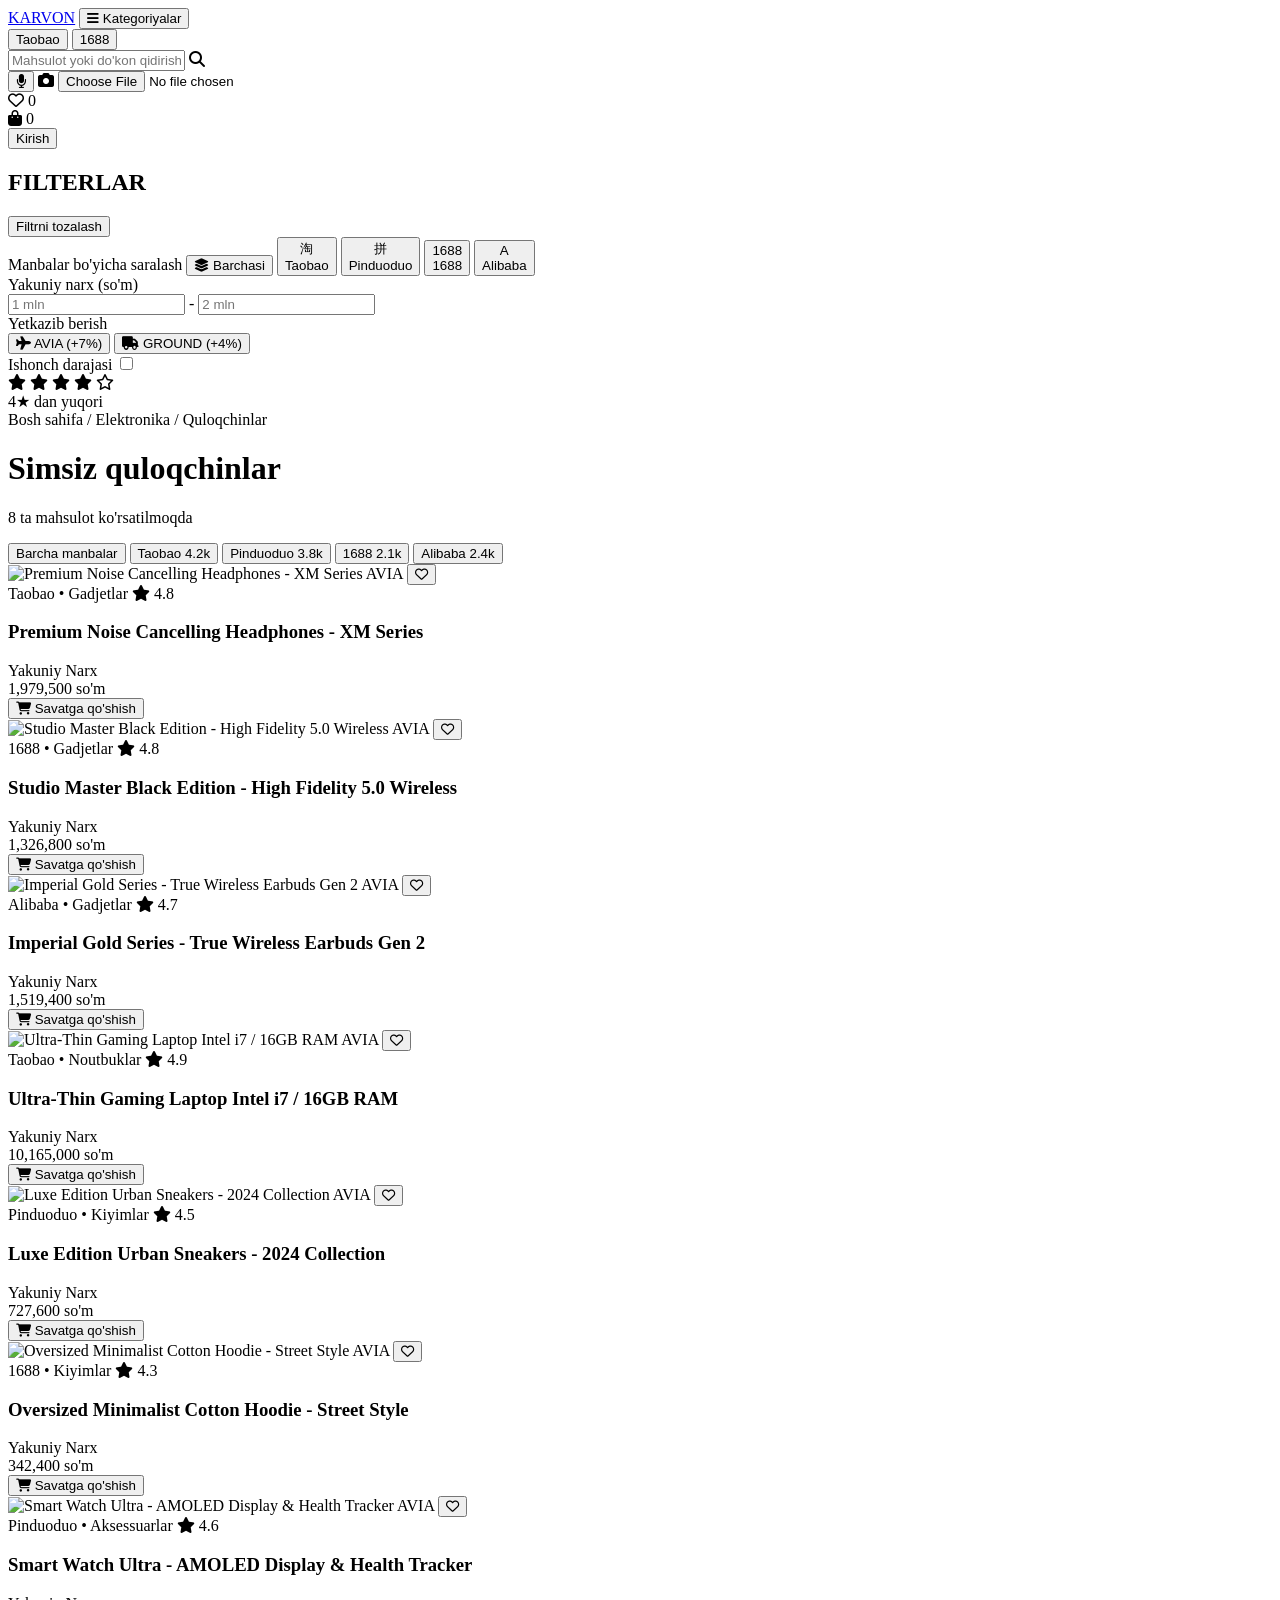
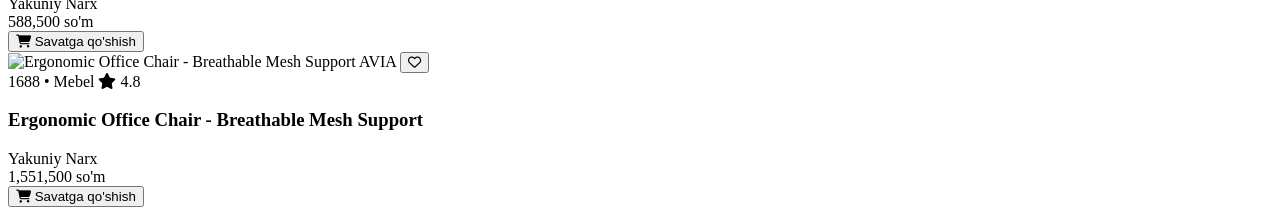
==== pages/market.html @ 65ea2dbe "loyha" ====
<!DOCTYPE html>
<html lang="uz">

<head>
    <meta charset="UTF-8">
    <meta name="viewport" content="width=device-width, initial-scale=1.0">
    <title>Katalog - Simsuz Quloqchinlar</title>
    <script src="https://cdn.tailwindcss.com"></script>
    <link rel="stylesheet" href="https://cdnjs.cloudflare.com/ajax/libs/font-awesome/6.4.0/css/all.min.css">
</head>

<body class="bg-[#0e0c0d] text-white font-sans antialiased min-h-screen">
    <header class="border-b border-zinc-800 bg-[#0e0c0d]/90 backdrop-blur sticky top-0 z-50">
        <div class="max-w-7xl mx-auto px-4 py-3 flex items-center justify-between gap-4">

            <!-- Logo -->
            <div class="flex items-center gap-6">
                <a href="/" class="text-xl font-extrabold tracking-wider text-white">KARVON</a>
                <button
                    class="hidden md:flex items-center gap-2 bg-zinc-900 border border-zinc-800 px-3 py-1.5 rounded-lg text-sm text-zinc-300 hover:text-white">
                    <i class="fa-solid fa-bars"></i> Kategoriyalar
                </button>
            </div>

            <!-- Taobao / 1688 Switcher + Search Bar -->
            <div class="flex-1 max-w-2xl flex items-center gap-2">

                <!-- Platform Switcher Buttons -->
                <div class="bg-zinc-900 p-1 rounded-xl border border-zinc-800 flex items-center">
                    <button id="btn-taobao"
                        class="px-3 py-1 text-xs font-semibold rounded-lg bg-red-600 text-white transition-all">
                        Taobao
                    </button>
                    <button id="btn-1688"
                        class="px-3 py-1 text-xs font-semibold rounded-lg text-zinc-400 hover:text-white transition-all">
                        1688
                    </button>
                </div>

                <!-- Search Input with Image & Voice Search -->
                <div class="relative flex-1">
                    <input type="text" id="search-input" placeholder="Mahsulot yoki do'kon qidirish..."
                        class="w-full bg-zinc-900 border border-zinc-800 rounded-xl py-2 pl-9 pr-20 text-sm text-white placeholder-zinc-500 focus:outline-none focus:border-red-600 transition">
                    <i
                        class="fa-solid fa-magnifying-glass absolute left-3 top-1/2 -translate-y-1/2 text-zinc-500 text-xs"></i>

                    <!-- Tools (Camera & Mic Icons) -->
                    <div class="absolute right-3 top-1/2 -translate-y-1/2 flex items-center gap-2 text-zinc-400">
                        <!-- Voice Search Button -->
                        <button id="voice-search-btn" title="Ovozli qidiruv" class="hover:text-red-500 transition">
                            <i class="fa-solid fa-microphone"></i>
                        </button>
                        <!-- Image Search Button -->
                        <label for="image-upload" title="Rasm bilan qidirish"
                            class="cursor-pointer hover:text-red-500 transition">
                            <i class="fa-solid fa-camera"></i>
                        </label>
                        <input type="file" id="image-upload" accept="image/*" class="hidden">
                    </div>
                </div>

            </div>

            <!-- Action Icons (Likes, Cart, Login) -->
            <!-- Action Icons (Likes, Cart, User Profile / Login) -->
            <div class="flex items-center gap-4">
                <!-- Like Badge Icon -->
                <div class="relative cursor-pointer hover:text-red-500 transition">
                    <i class="fa-regular fa-heart text-xl"></i>
                    <span id="like-count"
                        class="absolute -top-2 -right-2 bg-red-600 text-white text-[10px] font-bold w-4 h-4 rounded-full flex items-center justify-center">
                        0
                    </span>
                </div>

                <!-- Cart Icon -->
                <div class="relative cursor-pointer hover:text-red-500 transition">
                    <i class="fa-solid fa-bag-shopping text-xl"></i>
                    <span
                        class="absolute -top-2 -right-2 bg-yellow-500 text-black text-[10px] font-bold w-4 h-4 rounded-full flex items-center justify-center">
                        0
                    </span>
                </div>

                <!-- DYNAMIC USER PROFILE / LOGIN CONTAINER -->
                <div id="header-user-container">
                    <!-- JS avtorizatsiyaga qarab ushbu joyga rasm va ismni yoki Kirish tugmasini qo'yadi -->
                </div>
            </div>

        </div>
    </header>
    <div class="max-w-7xl mx-auto px-4 py-8">
        <div class="grid grid-cols-1 lg:grid-cols-4 gap-8">

            <!-- ================= SIDEBAR FILTERLAR ================= -->
            <aside class="space-y-8 bg-zinc-950/40 p-5 rounded-2xl border border-zinc-900 h-fit">

                <div class="flex justify-between items-center">
                    <h2 class="text-sm font-bold tracking-wider uppercase text-amber-500">FILTERLAR</h2>
                    <button id="reset-filters" class="text-[11px] text-zinc-500 hover:text-white underline transition">
                        Filtrni tozalash
                    </button>
                </div>

                <!-- 1. MANBALAR BO'YICHA SARALASH -->
                <div class="space-y-2">
                    <span class="text-xs text-zinc-500 font-medium block mb-2">Manbalar bo'yicha saralash</span>

                    <button onclick="filterByPlatform('all')"
                        class="platform-btn w-full flex items-center gap-3 px-4 py-2.5 rounded-xl text-xs font-semibold bg-amber-500 text-black transition">
                        <i class="fa-solid fa-layer-group"></i> Barchasi
                    </button>

                    <button onclick="filterByPlatform('Taobao')"
                        class="platform-btn w-full flex items-center gap-3 px-4 py-2.5 rounded-xl text-xs font-semibold text-zinc-400 hover:bg-zinc-900 transition">
                        <div
                            class="w-5 h-5 rounded bg-orange-600 text-white text-[10px] flex items-center justify-center font-bold">
                            淘</div>
                        Taobao
                    </button>

                    <button onclick="filterByPlatform('Pinduoduo')"
                        class="platform-btn w-full flex items-center gap-3 px-4 py-2.5 rounded-xl text-xs font-semibold text-zinc-400 hover:bg-zinc-900 transition">
                        <div
                            class="w-5 h-5 rounded bg-red-600 text-white text-[10px] flex items-center justify-center font-bold">
                            拼</div>
                        Pinduoduo
                    </button>

                    <button onclick="filterByPlatform('1688')"
                        class="platform-btn w-full flex items-center gap-3 px-4 py-2.5 rounded-xl text-xs font-semibold text-zinc-400 hover:bg-zinc-900 transition">
                        <div
                            class="w-5 h-5 rounded bg-amber-600 text-white text-[9px] flex items-center justify-center font-bold">
                            1688</div>
                        1688
                    </button>

                    <button onclick="filterByPlatform('Alibaba')"
                        class="platform-btn w-full flex items-center gap-3 px-4 py-2.5 rounded-xl text-xs font-semibold text-zinc-400 hover:bg-zinc-900 transition">
                        <div
                            class="w-5 h-5 rounded bg-blue-600 text-white text-[10px] flex items-center justify-center font-bold">
                            A</div>
                        Alibaba
                    </button>
                </div>

                <div class="border-t border-zinc-900 pt-6"></div>

                <!-- 2. YAKUNIY NARX FILTERI -->
                <div class="space-y-3">
                    <span class="text-xs text-zinc-500 font-medium block">Yakuniy narx (so'm)</span>
                    <div class="flex items-center gap-2">
                        <input type="number" id="min-price" placeholder="1 mln"
                            class="w-1/2 bg-zinc-900 border border-zinc-800 rounded-xl px-3 py-2 text-xs text-white focus:outline-none focus:border-amber-500">
                        <span class="text-zinc-600">-</span>
                        <input type="number" id="max-price" placeholder="2 mln"
                            class="w-1/2 bg-zinc-900 border border-zinc-800 rounded-xl px-3 py-2 text-xs text-white focus:outline-none focus:border-amber-500">
                    </div>
                </div>

                <div class="border-t border-zinc-900 pt-6"></div>

                <!-- 3. YETKAZIB BERISH (AVIA / GROUND) -->
                <div class="space-y-3">
                    <span class="text-xs text-zinc-500 font-medium block">Yetkazib berish</span>
                    <div class="grid grid-cols-2 gap-2">
                        <button id="btn-avia" onclick="setShipping('AVIA')"
                            class="py-2.5 rounded-xl text-xs font-bold border border-amber-500 bg-amber-500/10 text-amber-400 flex items-center justify-center gap-1.5 transition">
                            <i class="fa-solid fa-plane"></i> AVIA (+7%)
                        </button>
                        <button id="btn-ground" onclick="setShipping('GROUND')"
                            class="py-2.5 rounded-xl text-xs font-bold border border-zinc-800 bg-zinc-900 text-zinc-400 hover:text-white flex items-center justify-center gap-1.5 transition">
                            <i class="fa-solid fa-truck"></i> GROUND (+4%)
                        </button>
                    </div>
                </div>

                <div class="border-t border-zinc-900 pt-6"></div>

                <!-- 4. ISHONCH DARAJASI (RATING YULDUZCHA) -->
                <div class="space-y-3">
                    <span class="text-xs text-zinc-500 font-medium block">Ishonch darajasi</span>
                    <label class="flex items-center gap-2 cursor-pointer group">
                        <input type="checkbox" id="rating-4plus" onchange="applyFilters()"
                            class="w-4 h-4 accent-amber-500 rounded bg-zinc-900 border-zinc-800">
                        <div class="flex items-center gap-1 text-amber-500 text-xs">
                            <i class="fa-solid fa-star"></i>
                            <i class="fa-solid fa-star"></i>
                            <i class="fa-solid fa-star"></i>
                            <i class="fa-solid fa-star"></i>
                            <i class="fa-regular fa-star"></i>
                        </div>
                        <span class="text-xs text-zinc-300 group-hover:text-white">4★ dan yuqori</span>
                    </label>
                </div>

            </aside>

            <!-- ================= MAHSULOTLAR TARAFI ================= -->
            <main class="lg:col-span-3 space-y-6">

                <!-- Sarlavha va Breadcrumb -->
                <div>
                    <div class="text-[11px] text-zinc-500 space-x-1 mb-2">
                        <span>Bosh sahifa</span> <span>/</span> <span>Elektronika</span> <span>/</span> <span
                            class="text-zinc-300">Quloqchinlar</span>
                    </div>
                    <h1 class="text-3xl font-extrabold tracking-tight">Simsiz quloqchinlar</h1>
                    <p id="product-count-text" class="text-xs text-zinc-500 mt-1">12 480 ta mahsulot · 4 ta manbadan</p>
                </div>

                <!-- Tepadagi Tezkor Filter Pill'lar -->
                <div class="flex flex-wrap items-center gap-2">
                    <button onclick="filterByPlatform('all')"
                        class="top-pill px-3 py-1.5 rounded-full text-xs font-semibold bg-red-600 text-white">Barcha
                        manbalar</button>
                    <button onclick="filterByPlatform('Taobao')"
                        class="top-pill px-3 py-1.5 rounded-full text-xs font-semibold bg-zinc-900 text-zinc-400 border border-zinc-800 hover:text-white">Taobao
                        4.2k</button>
                    <button onclick="filterByPlatform('Pinduoduo')"
                        class="top-pill px-3 py-1.5 rounded-full text-xs font-semibold bg-zinc-900 text-zinc-400 border border-zinc-800 hover:text-white">Pinduoduo
                        3.8k</button>
                    <button onclick="filterByPlatform('1688')"
                        class="top-pill px-3 py-1.5 rounded-full text-xs font-semibold bg-zinc-900 text-zinc-400 border border-zinc-800 hover:text-white">1688
                        2.1k</button>
                    <button onclick="filterByPlatform('Alibaba')"
                        class="top-pill px-3 py-1.5 rounded-full text-xs font-semibold bg-zinc-900 text-zinc-400 border border-zinc-800 hover:text-white">Alibaba
                        2.4k</button>
                </div>

                <!-- Mahsulotlar Gridi -->
                <div id="catalog-grid" class="grid grid-cols-1 sm:grid-cols-2 md:grid-cols-3 gap-5">
                    <!-- JS dynamic render bo'ladi -->
                </div>

            </main>

        </div>
    </div>

    <script src="../js/market.js"></script>
    <script src="../js/mian.js"></script>
</body>

</html>
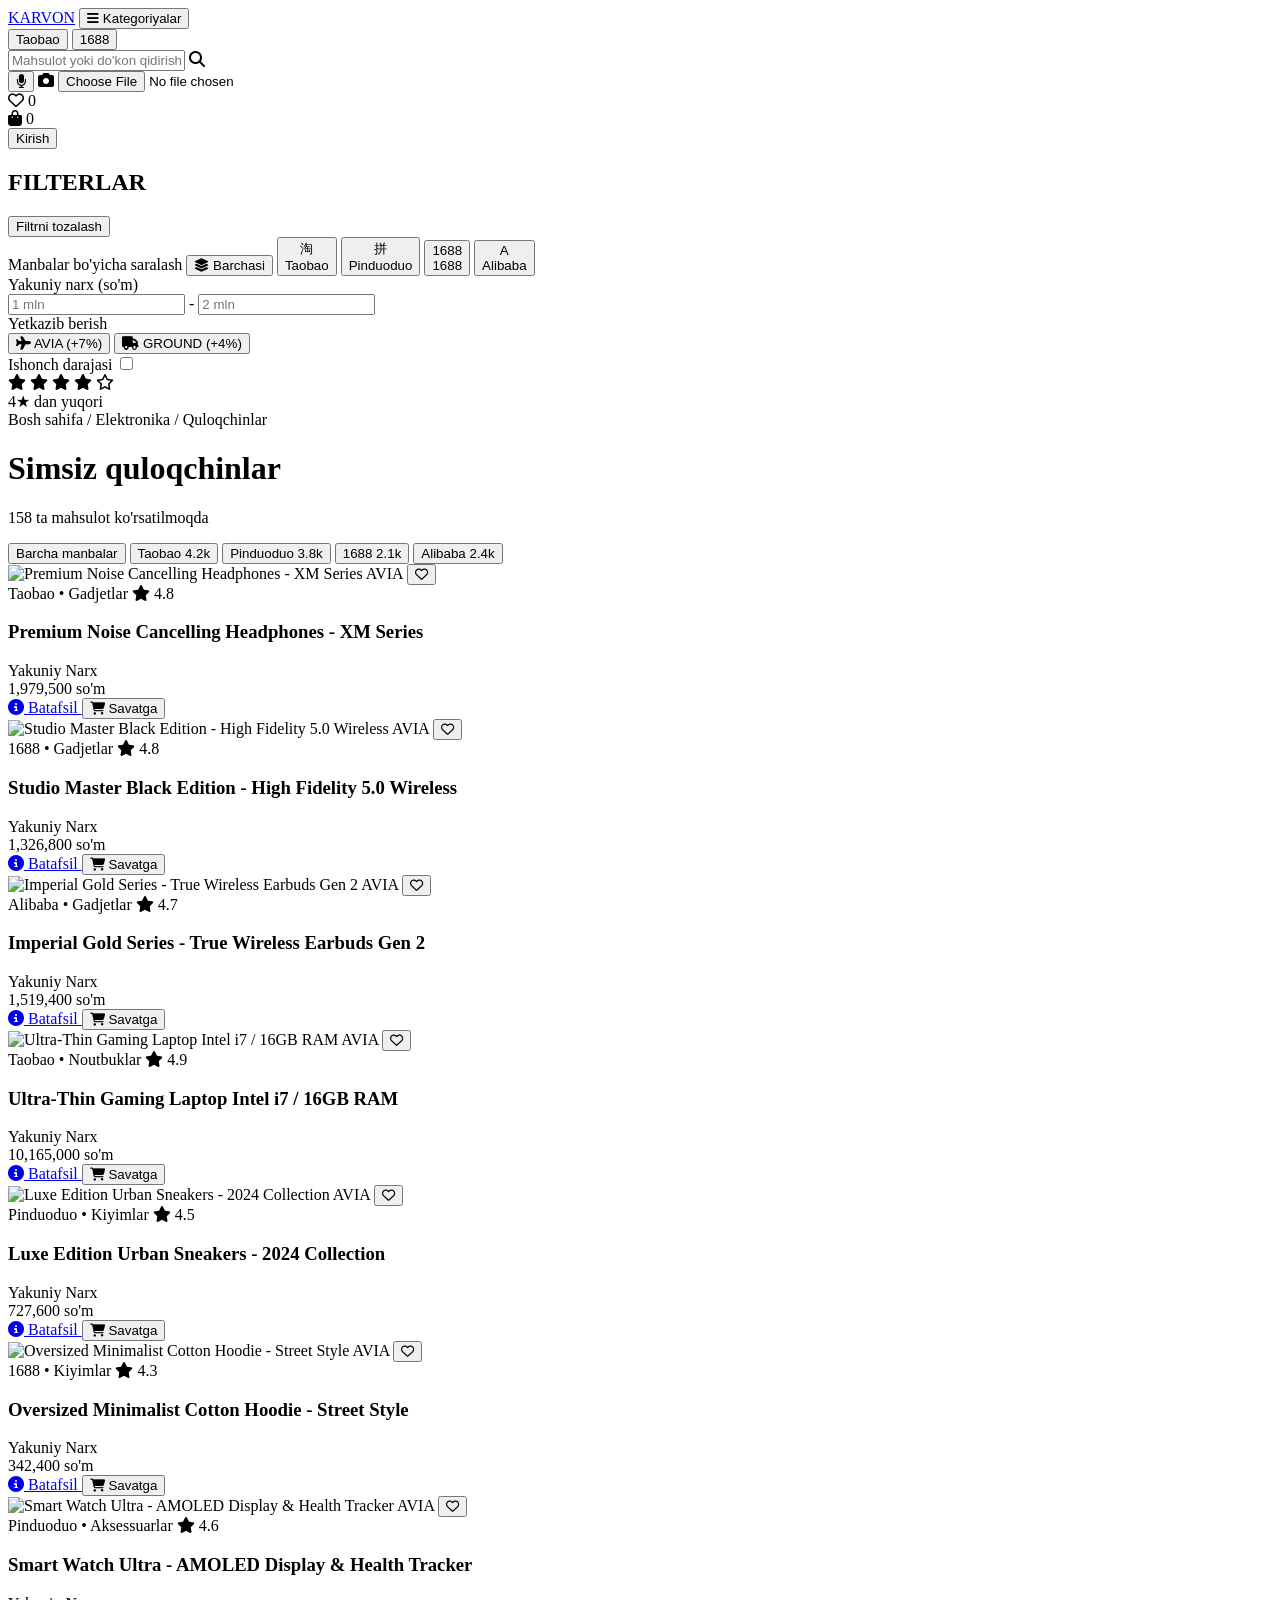
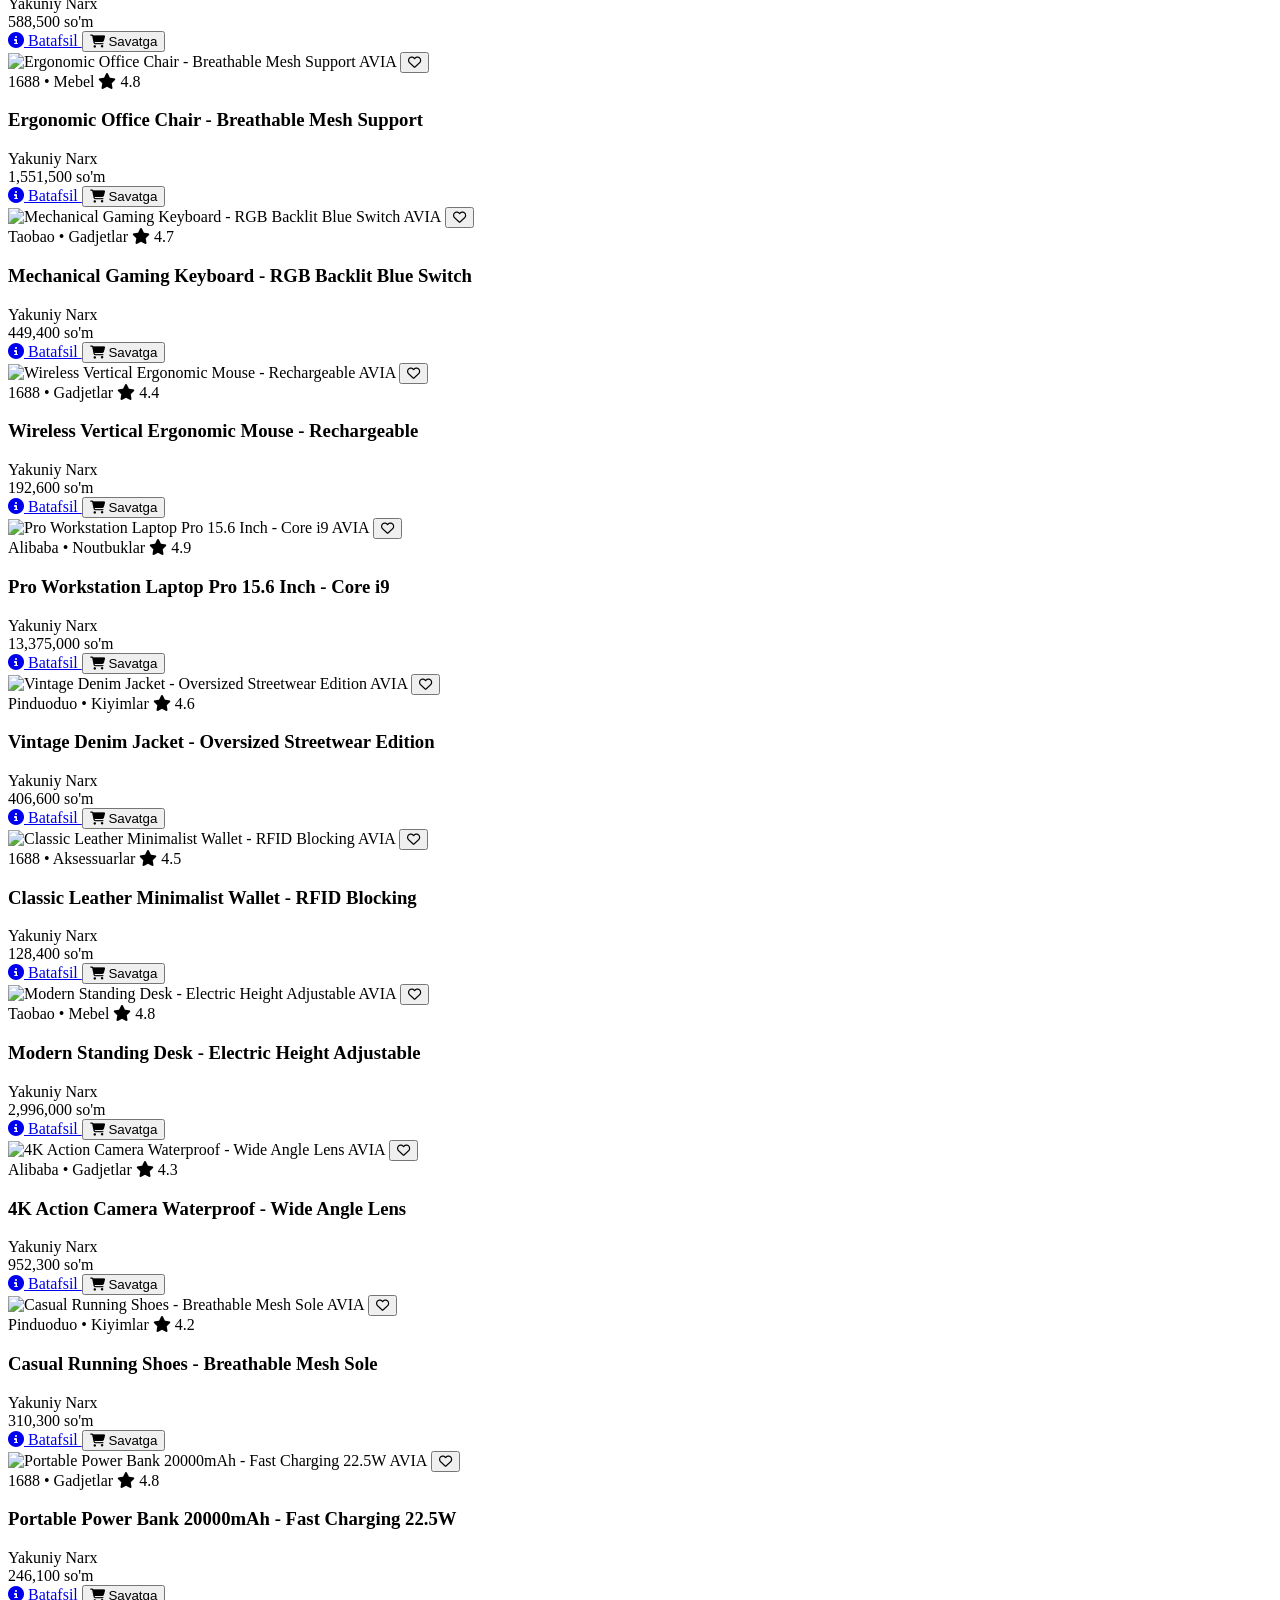
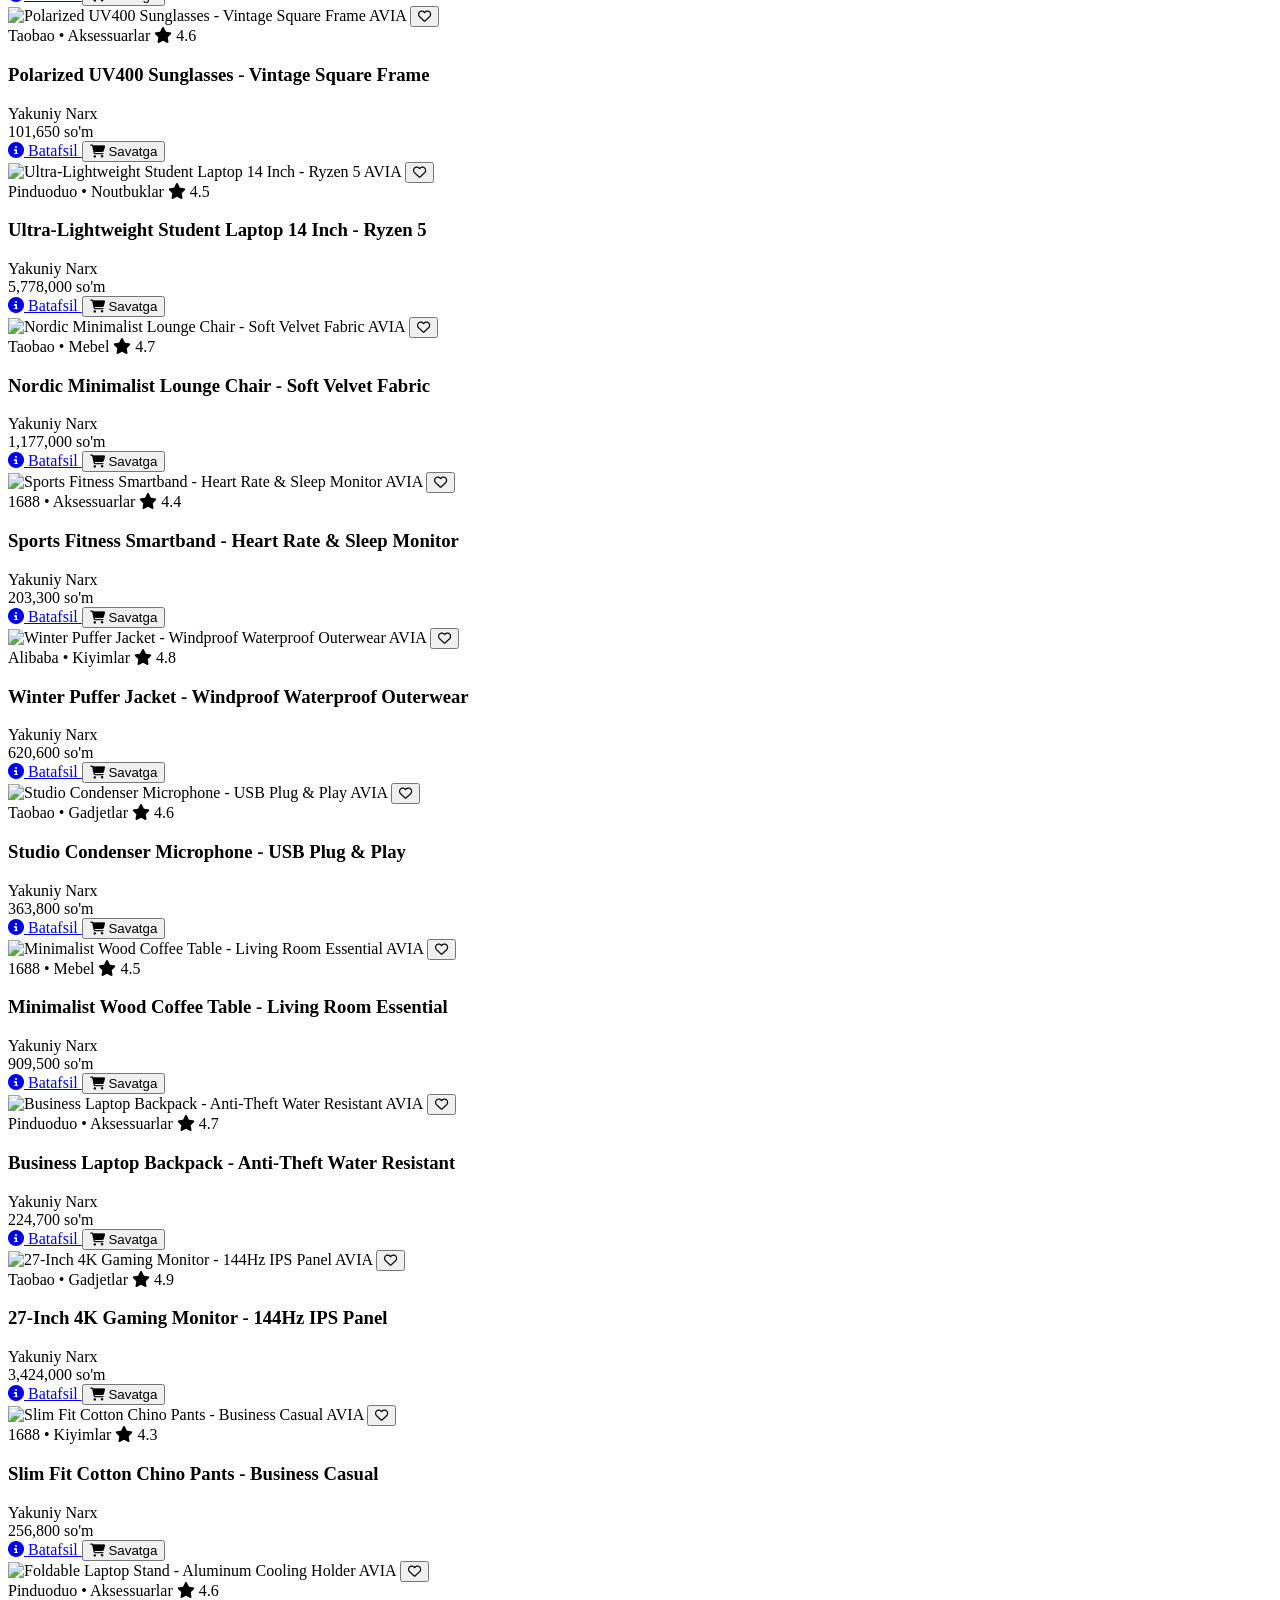
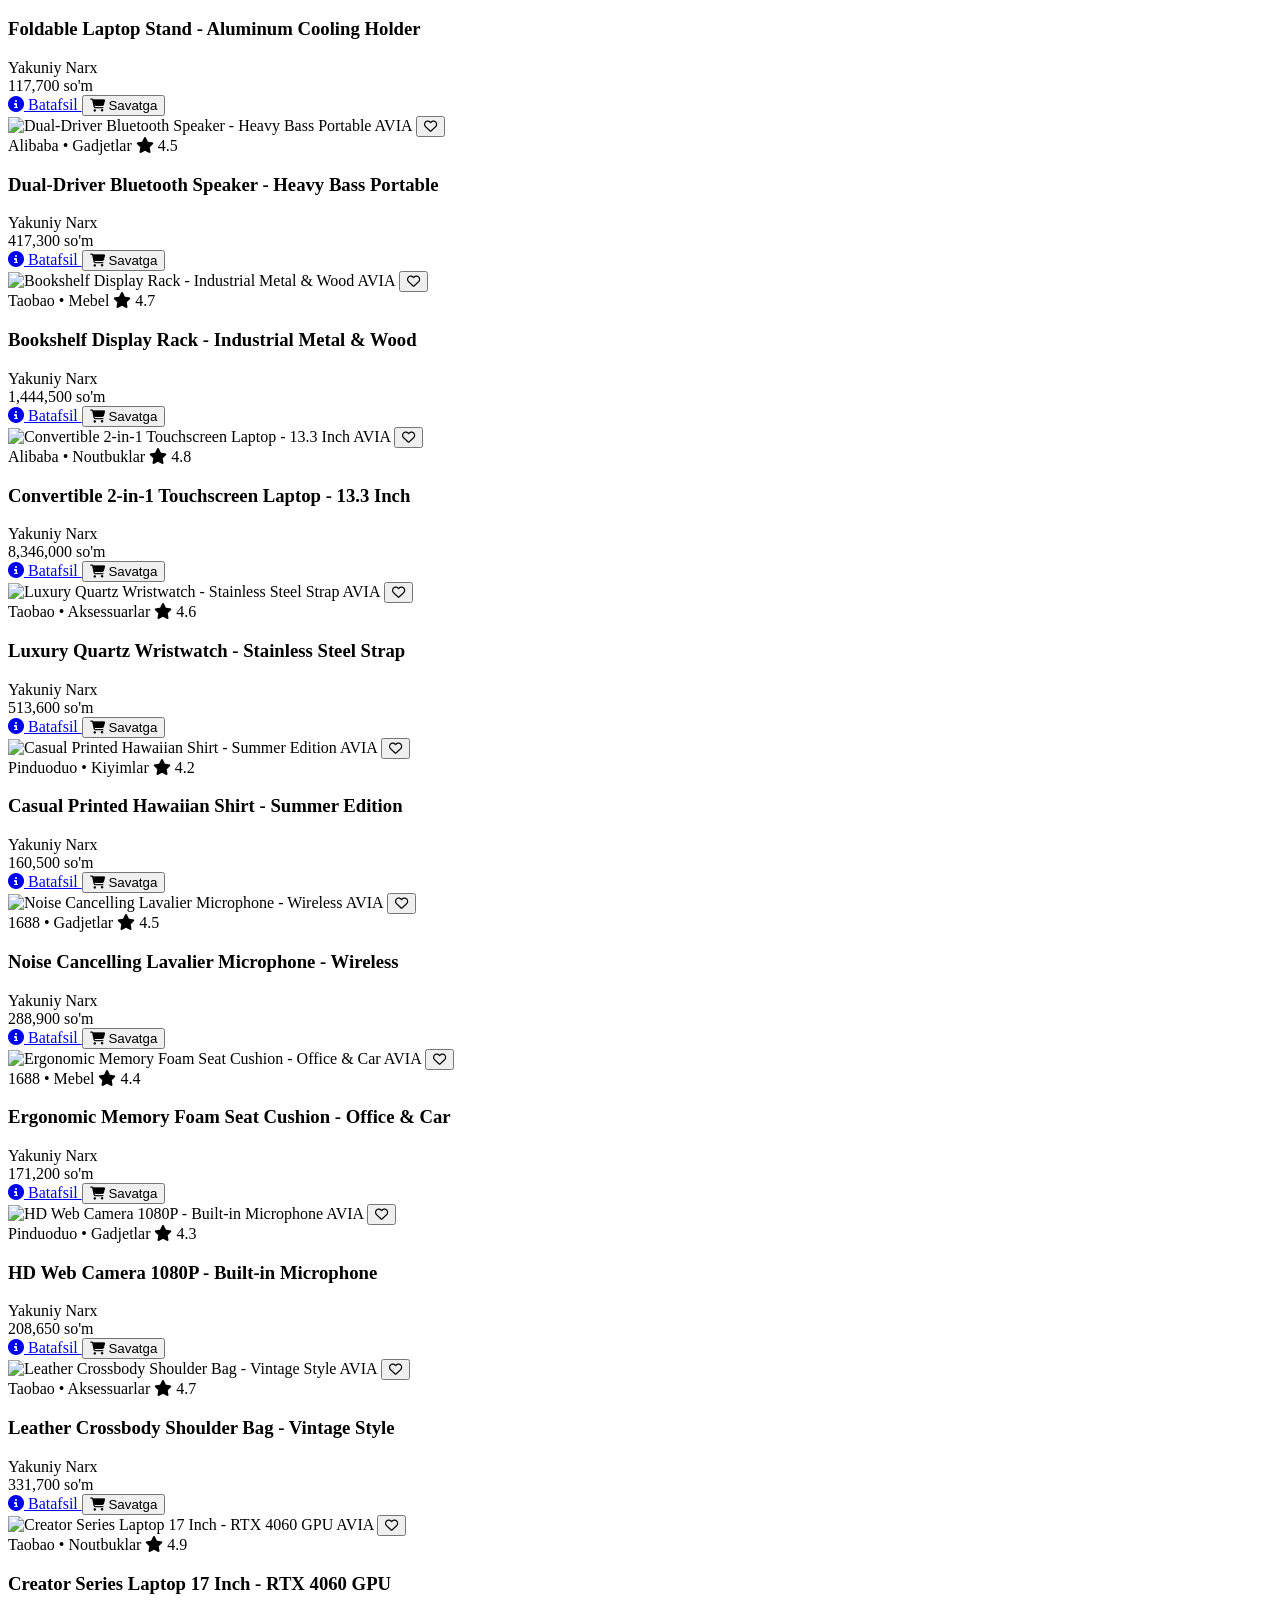
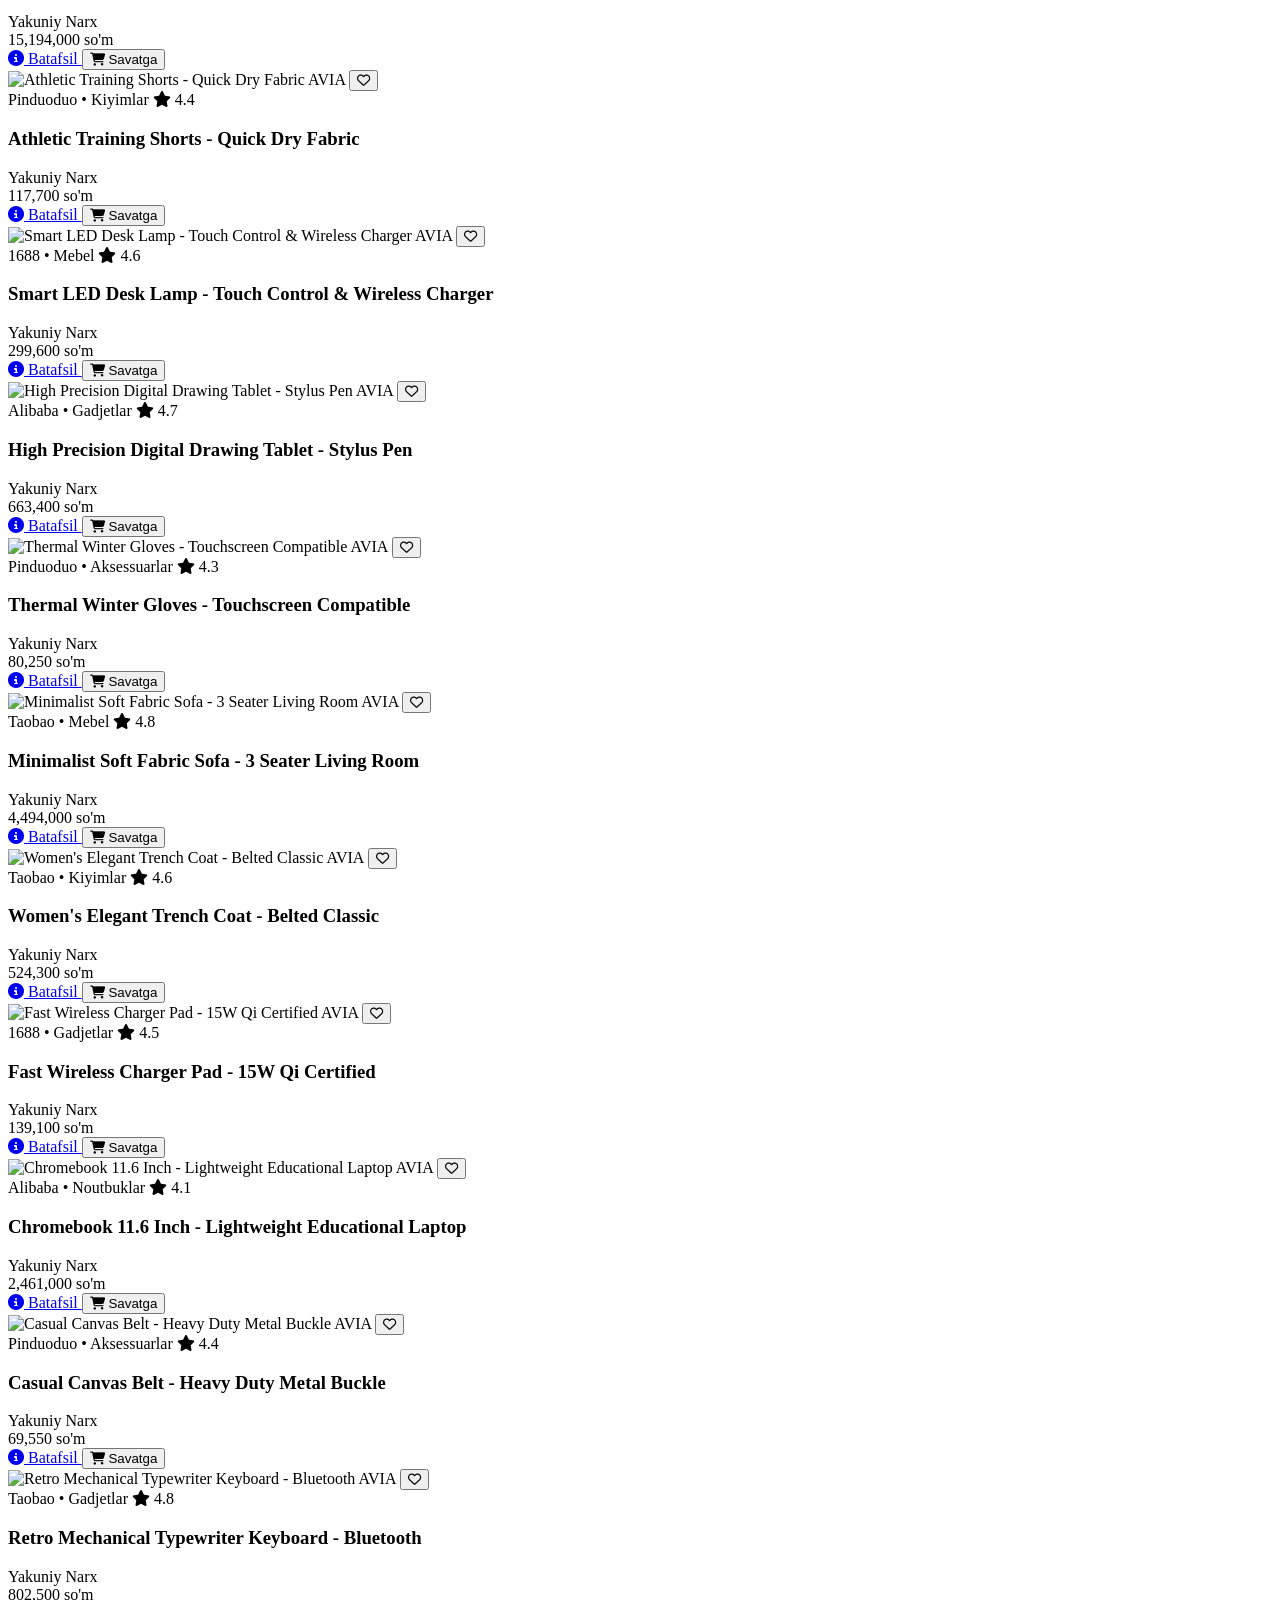
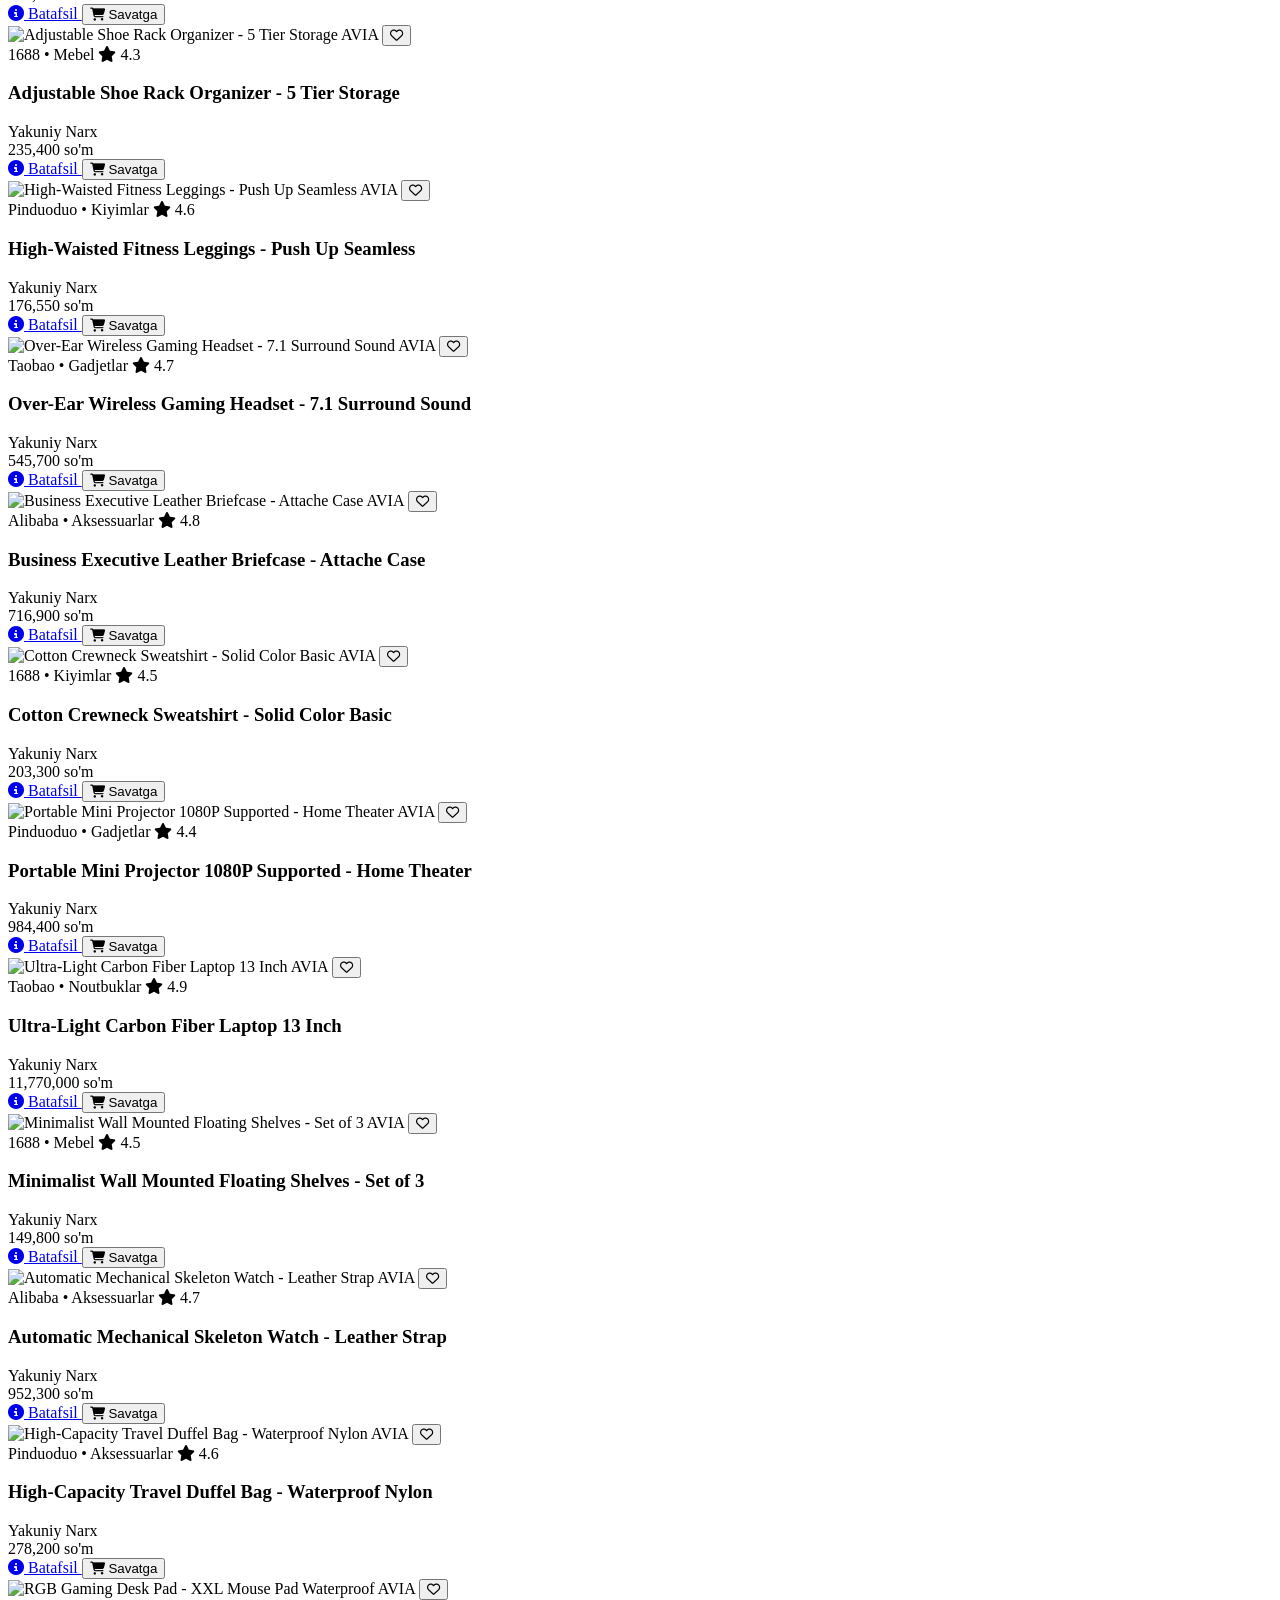
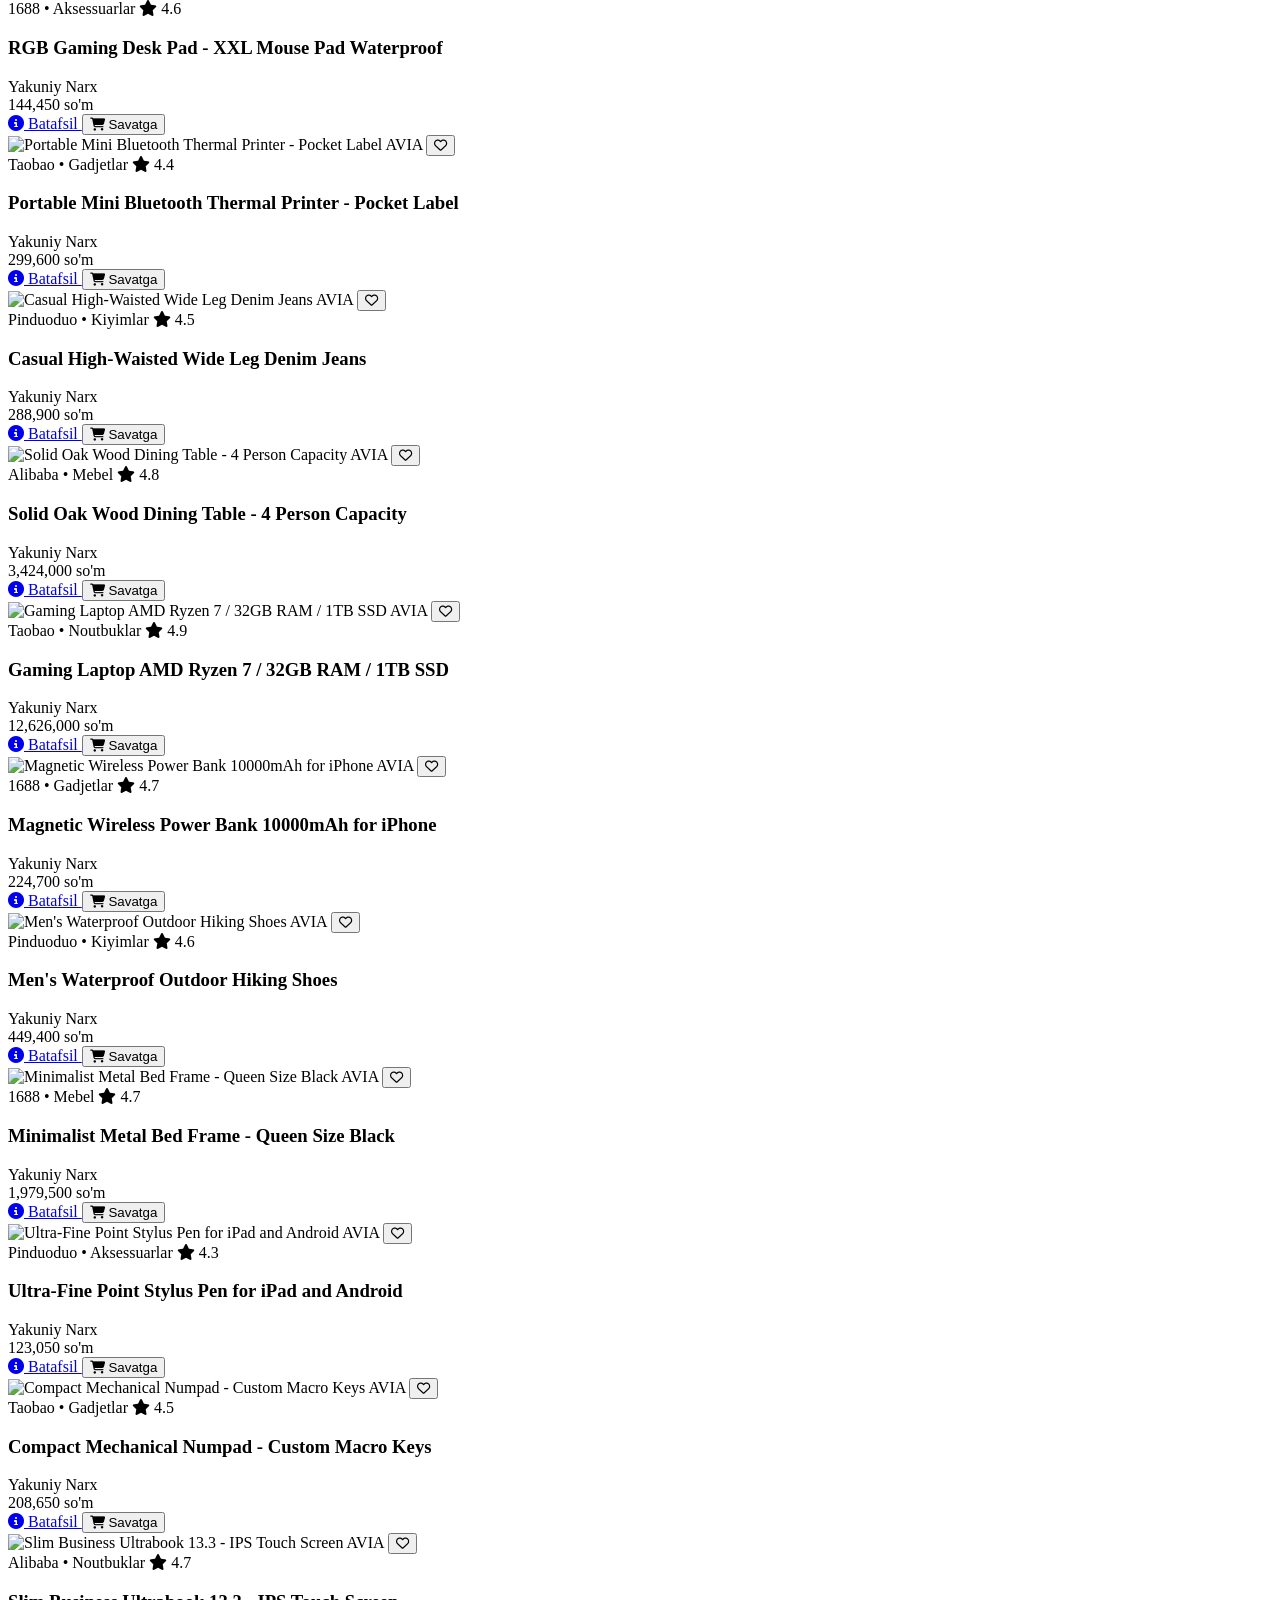
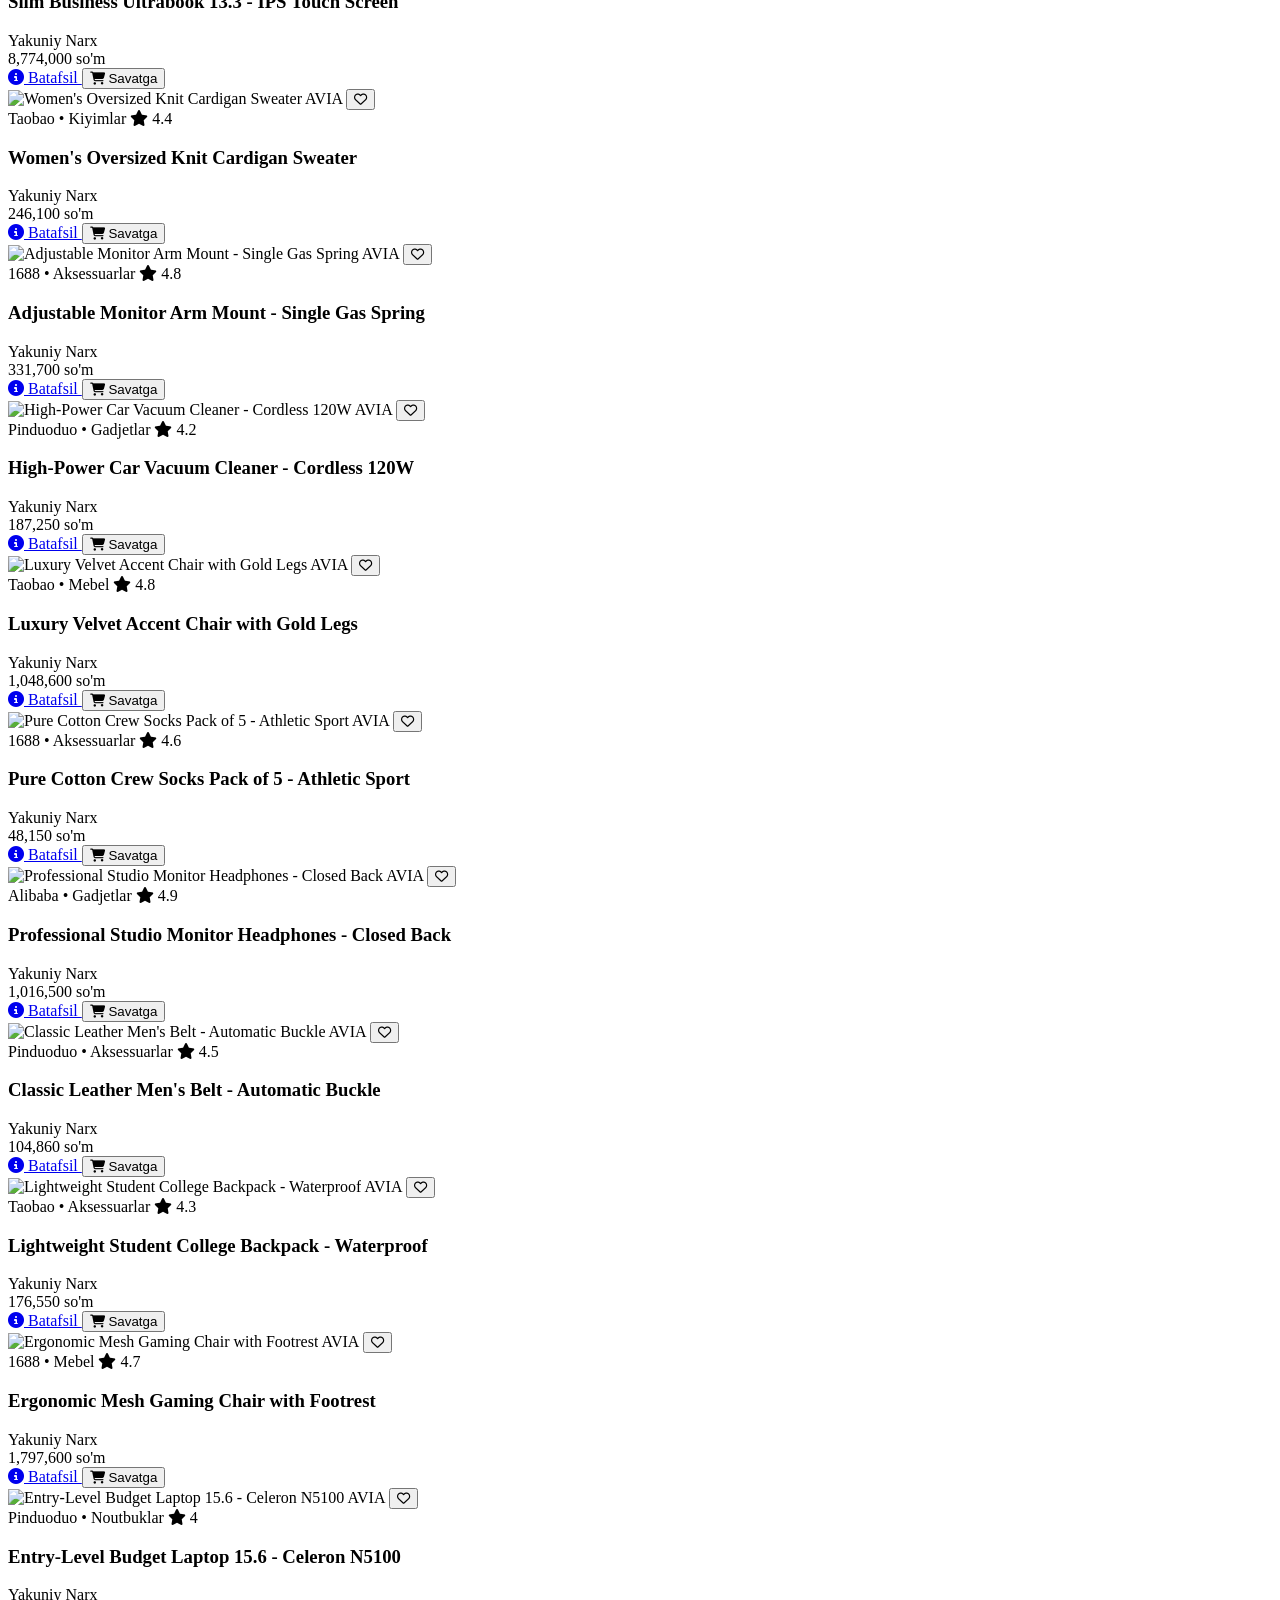
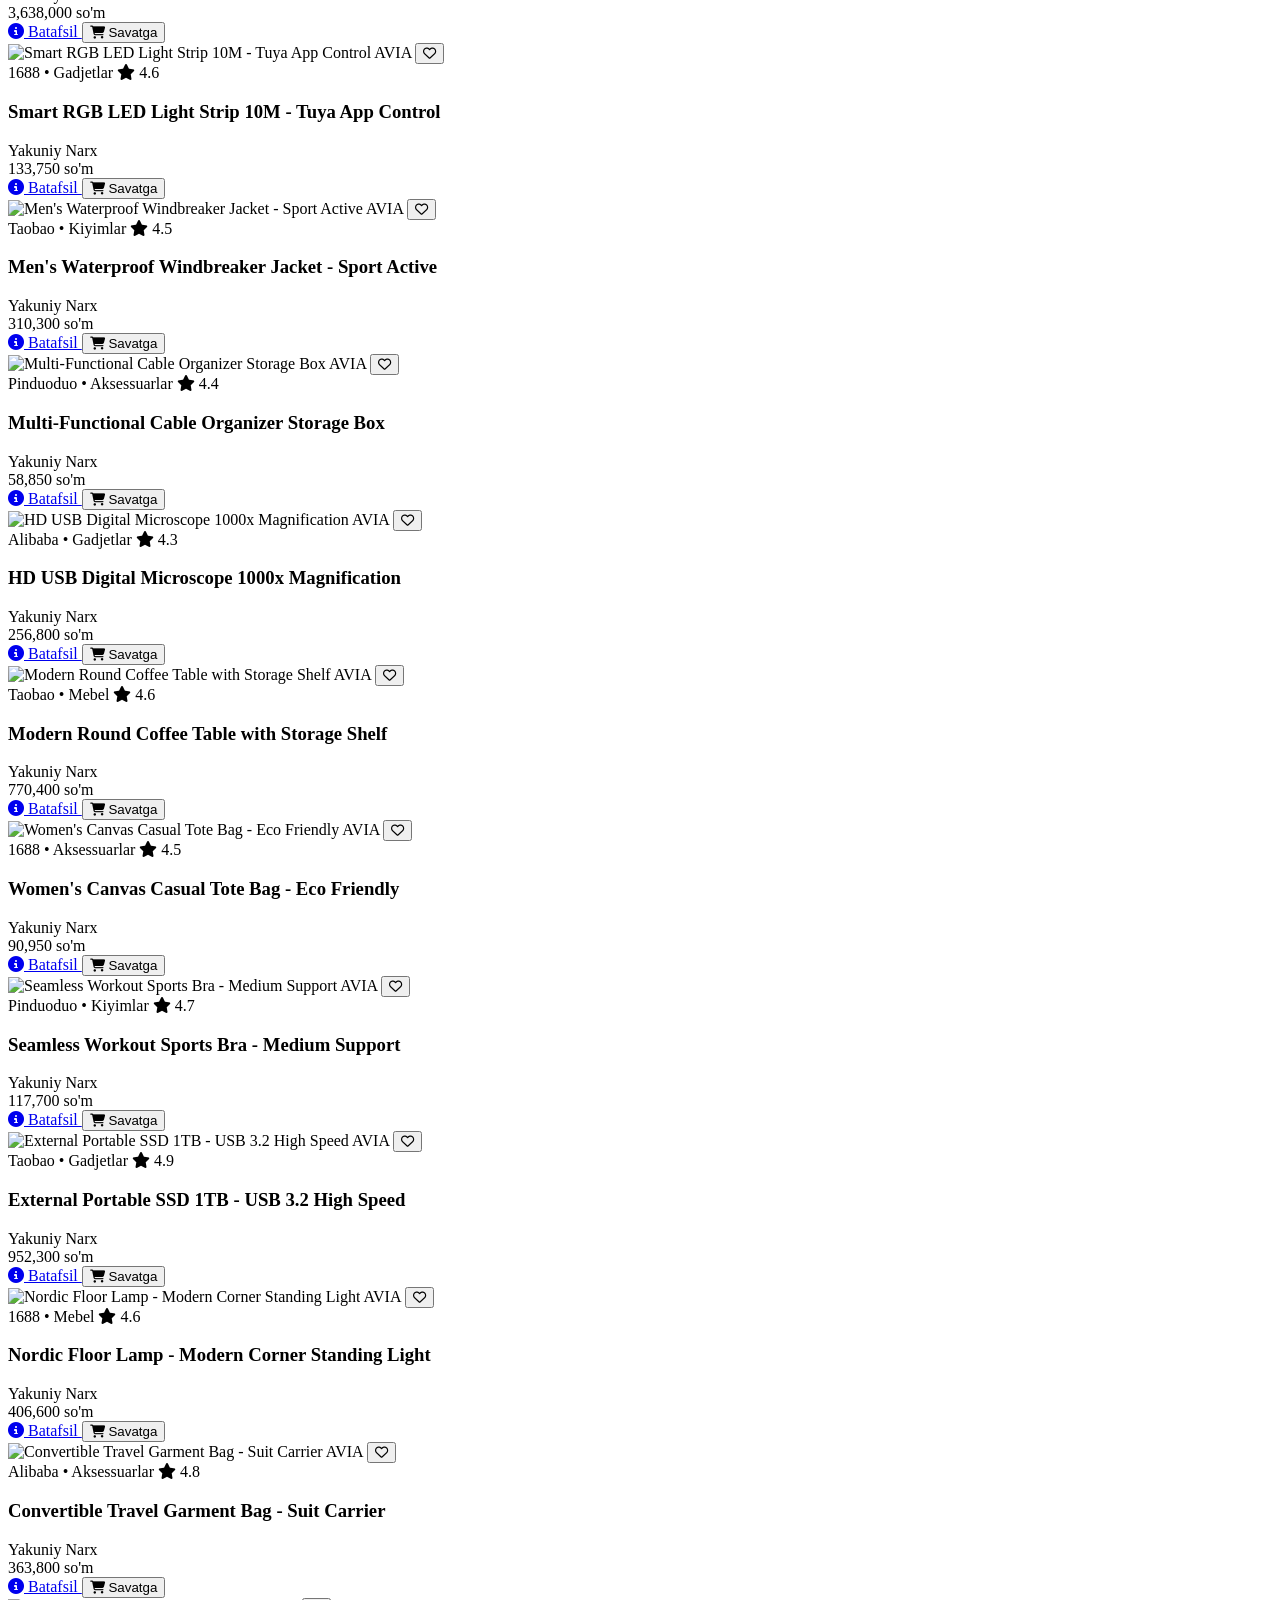
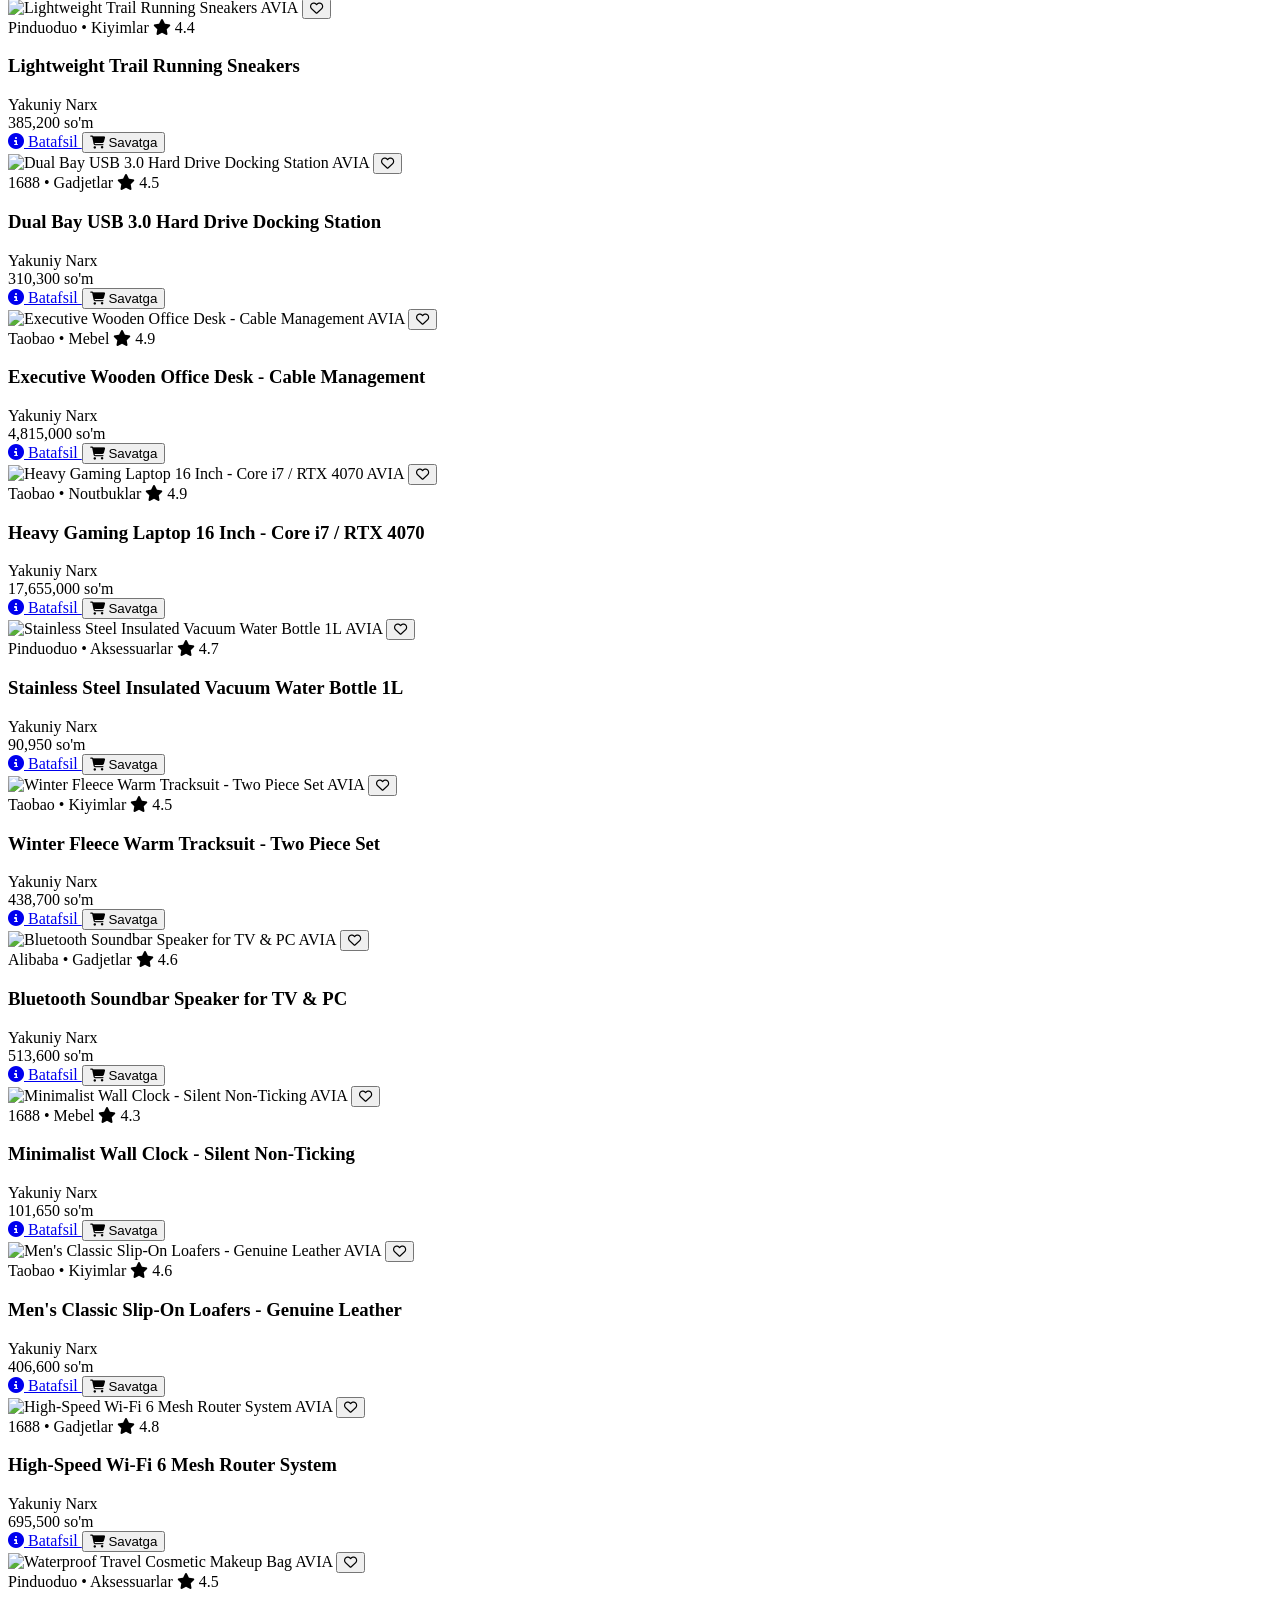
==== commit 494575fa: "Yan" ====
--- a/pages/market.html
+++ b/pages/market.html
@@ -240,7 +240,6 @@
     </div>
 
     <script src="../js/market.js"></script>
-    <script src="../js/mian.js"></script>
 </body>
 
 </html>
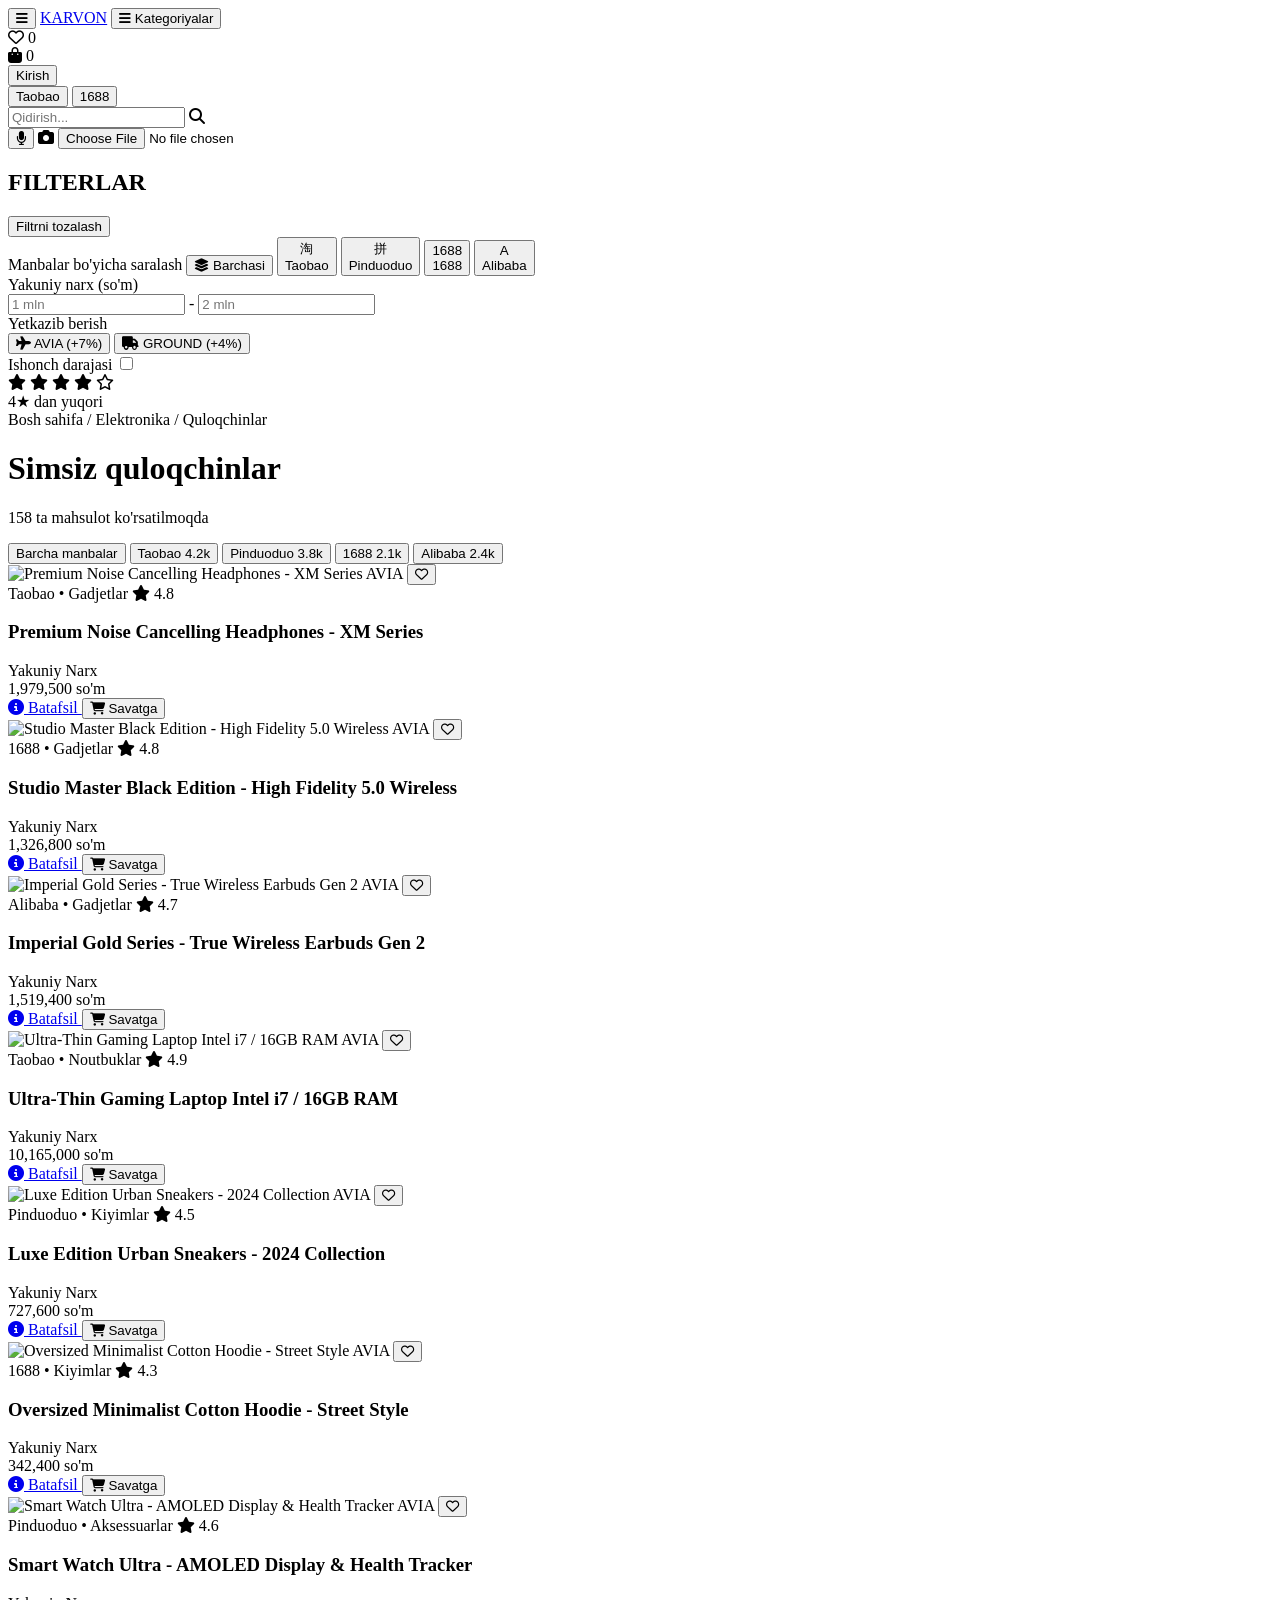
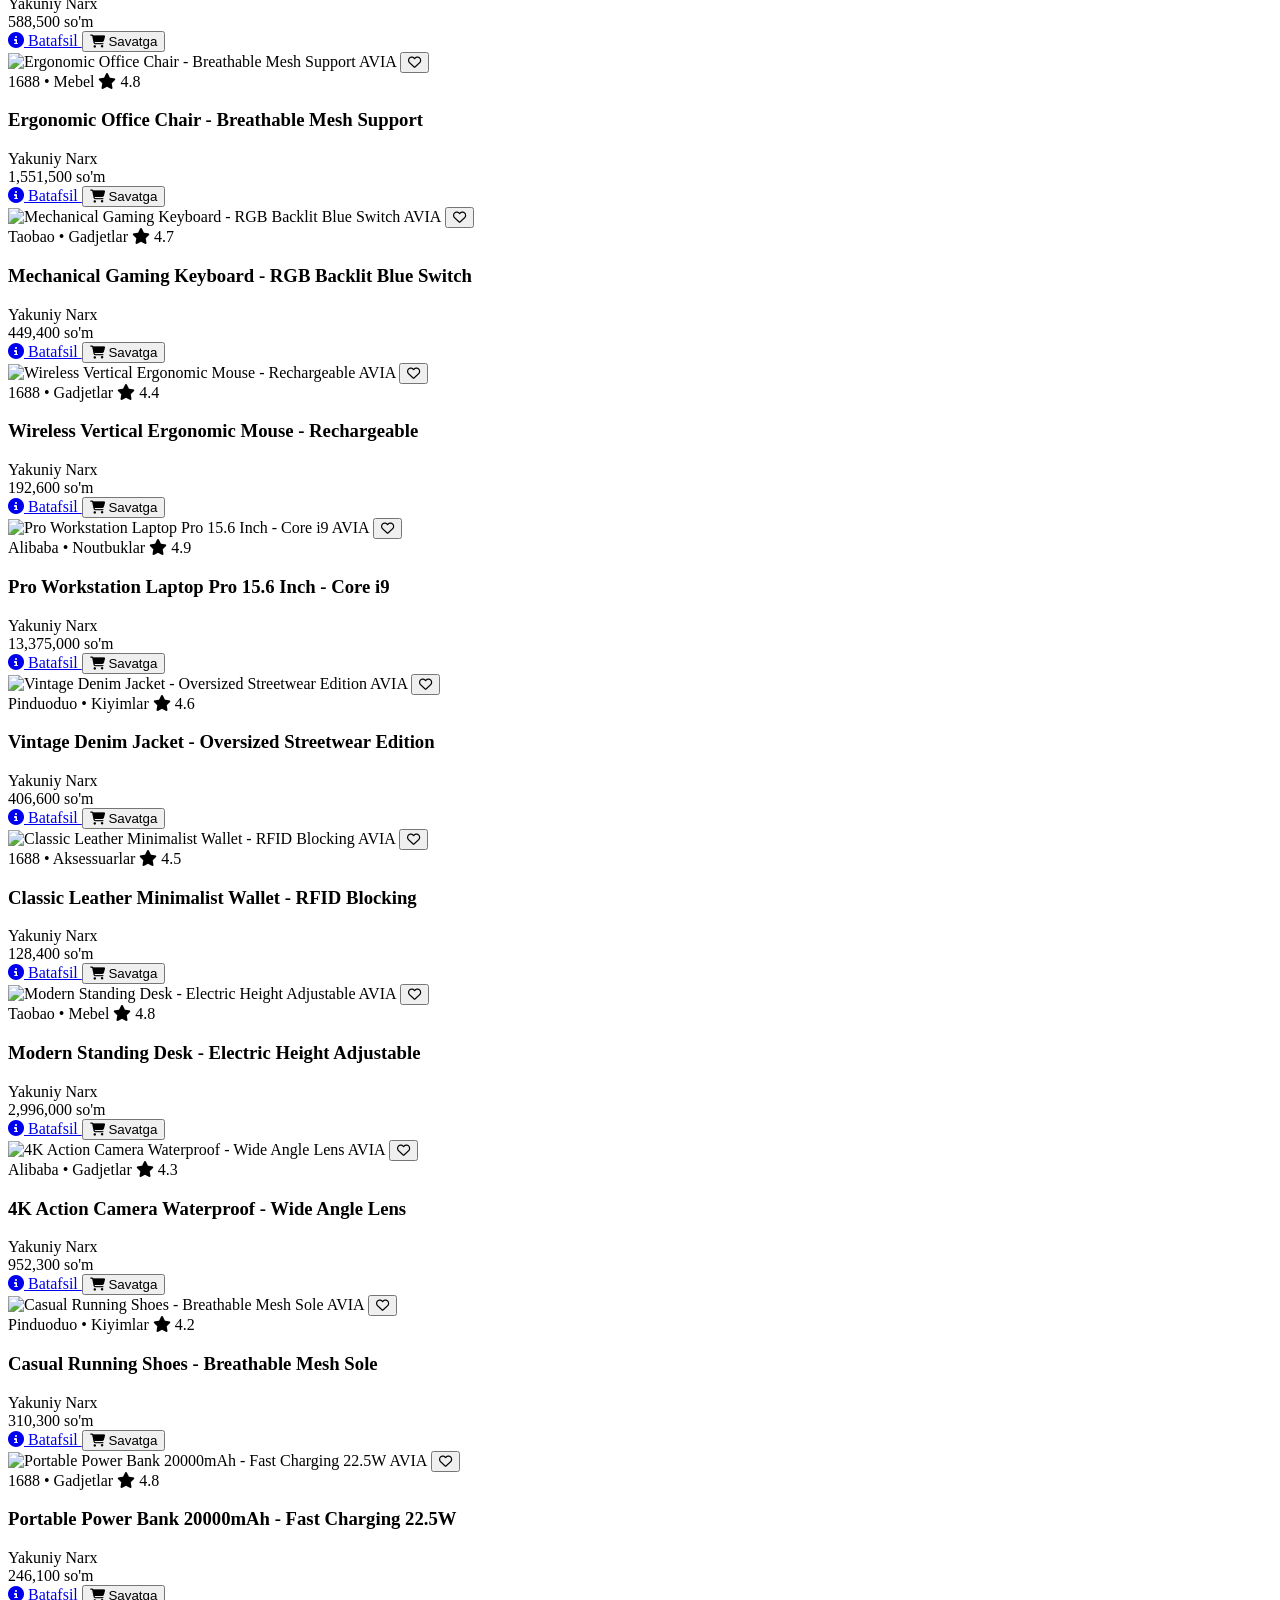
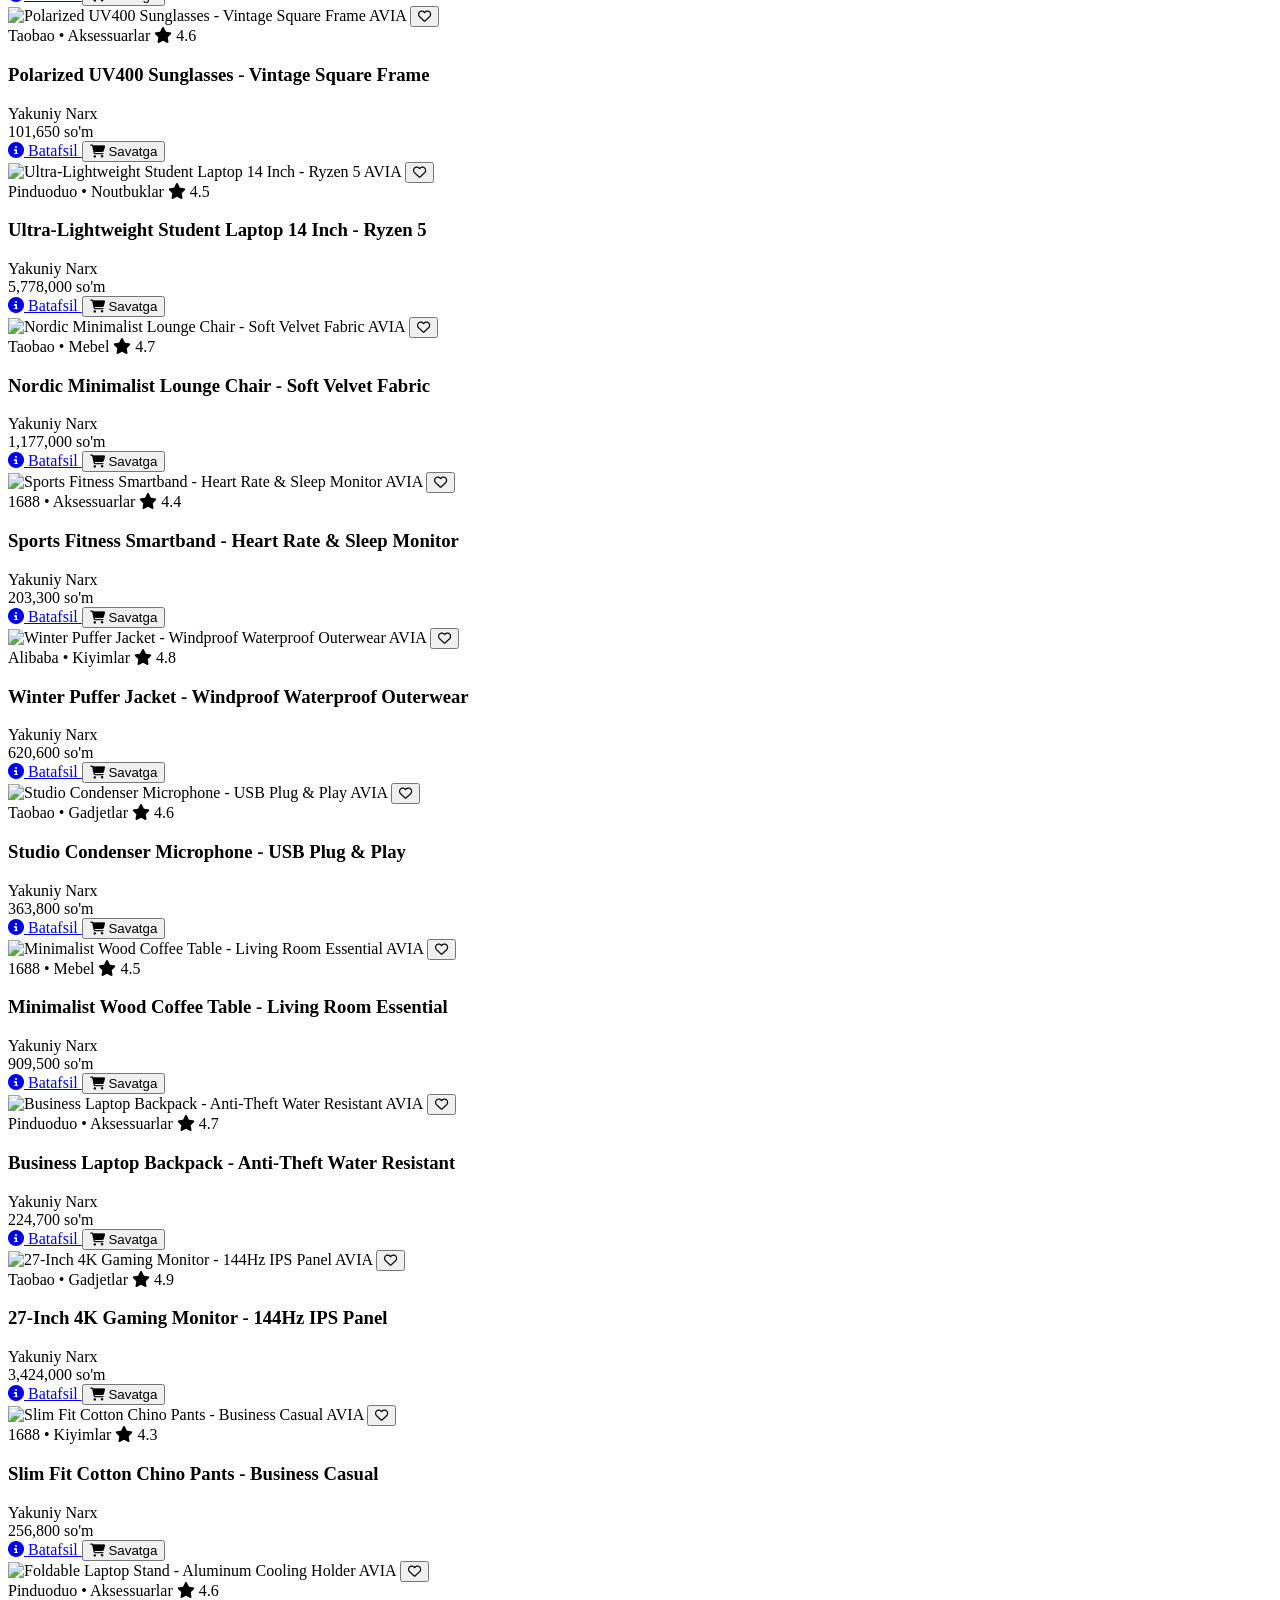
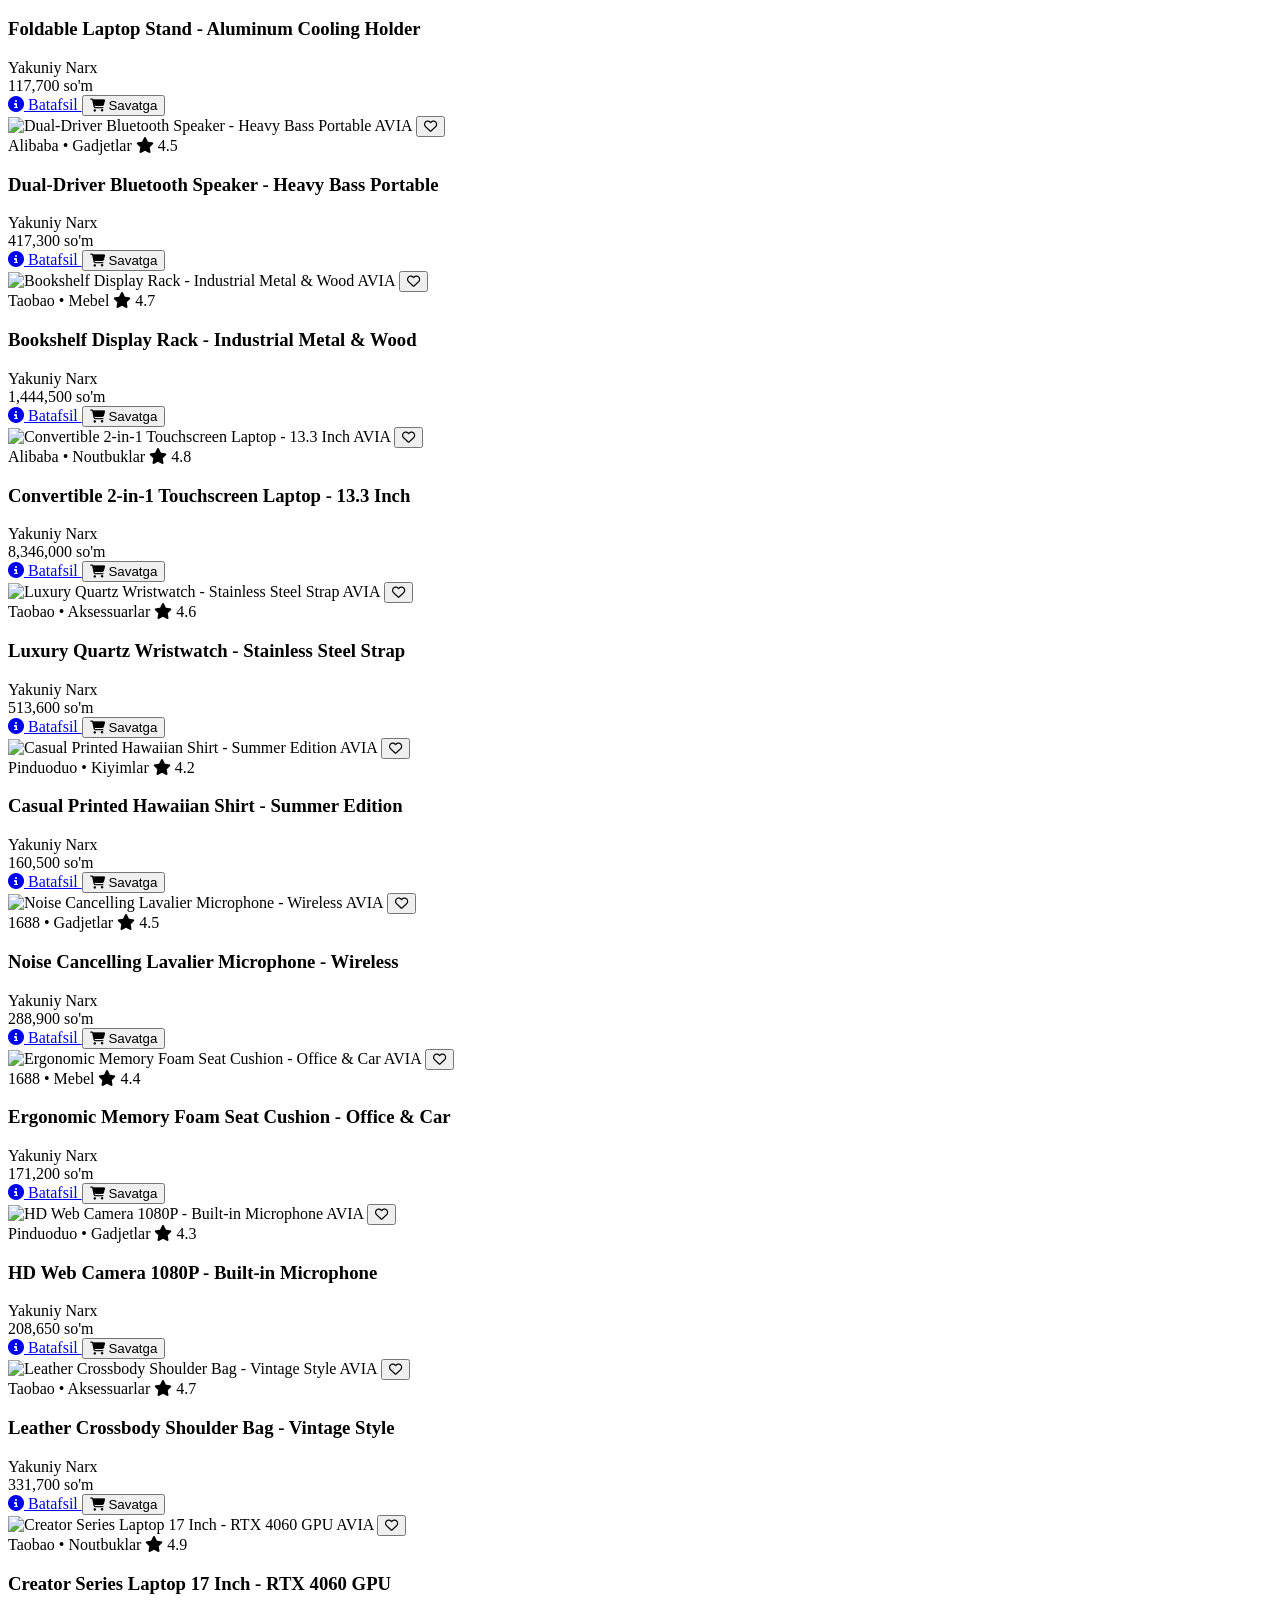
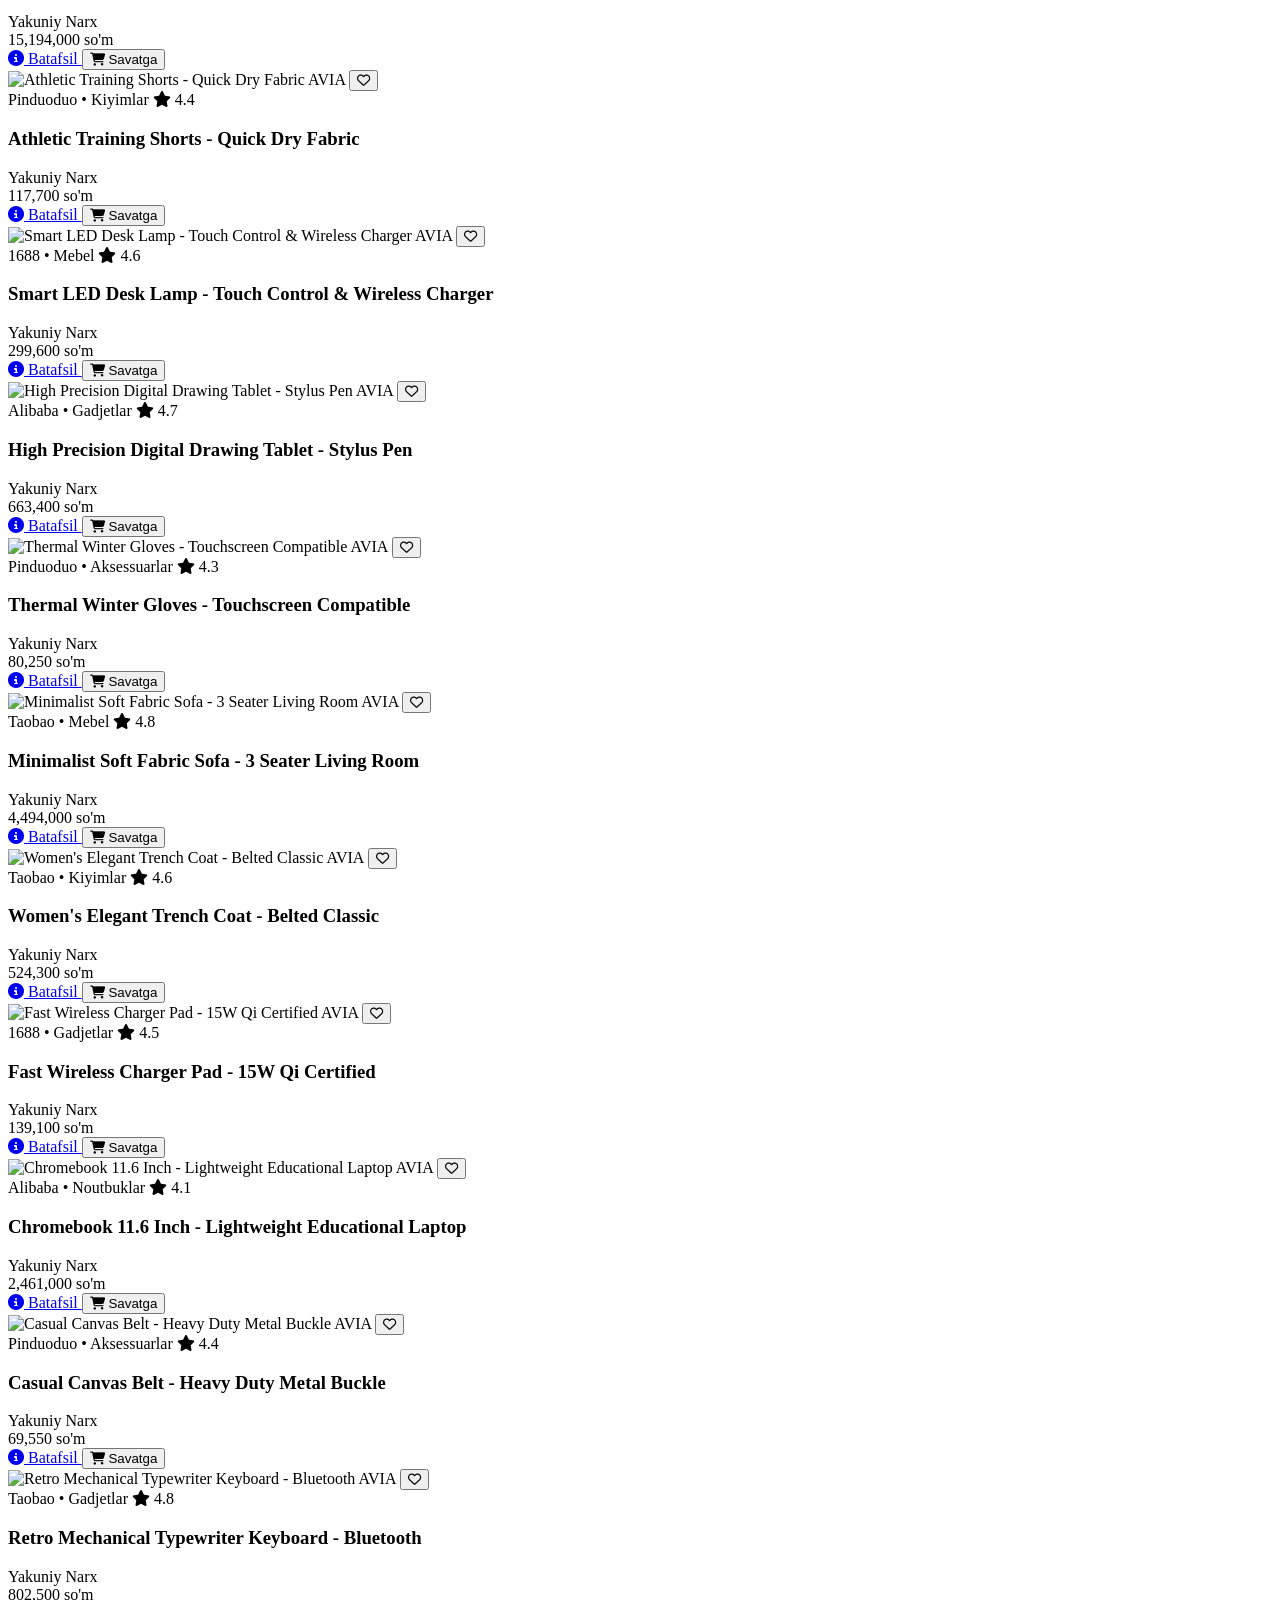
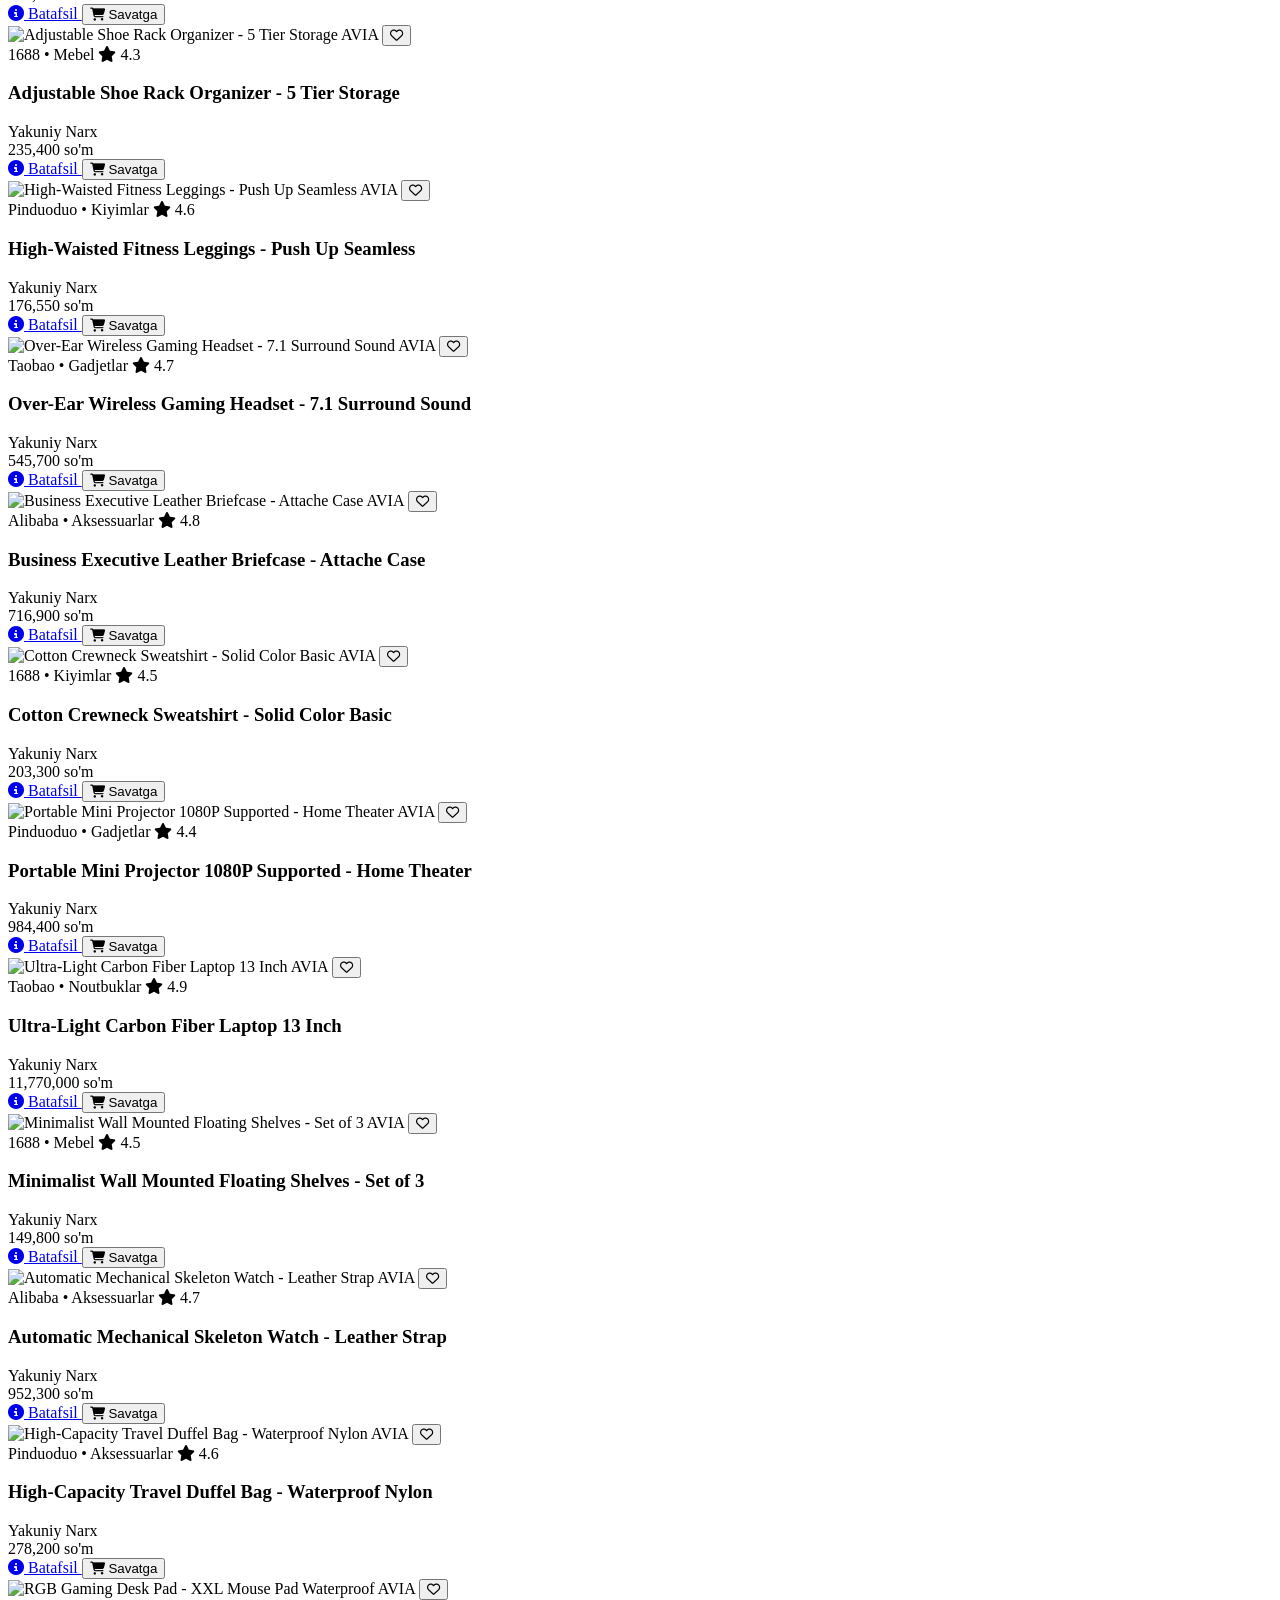
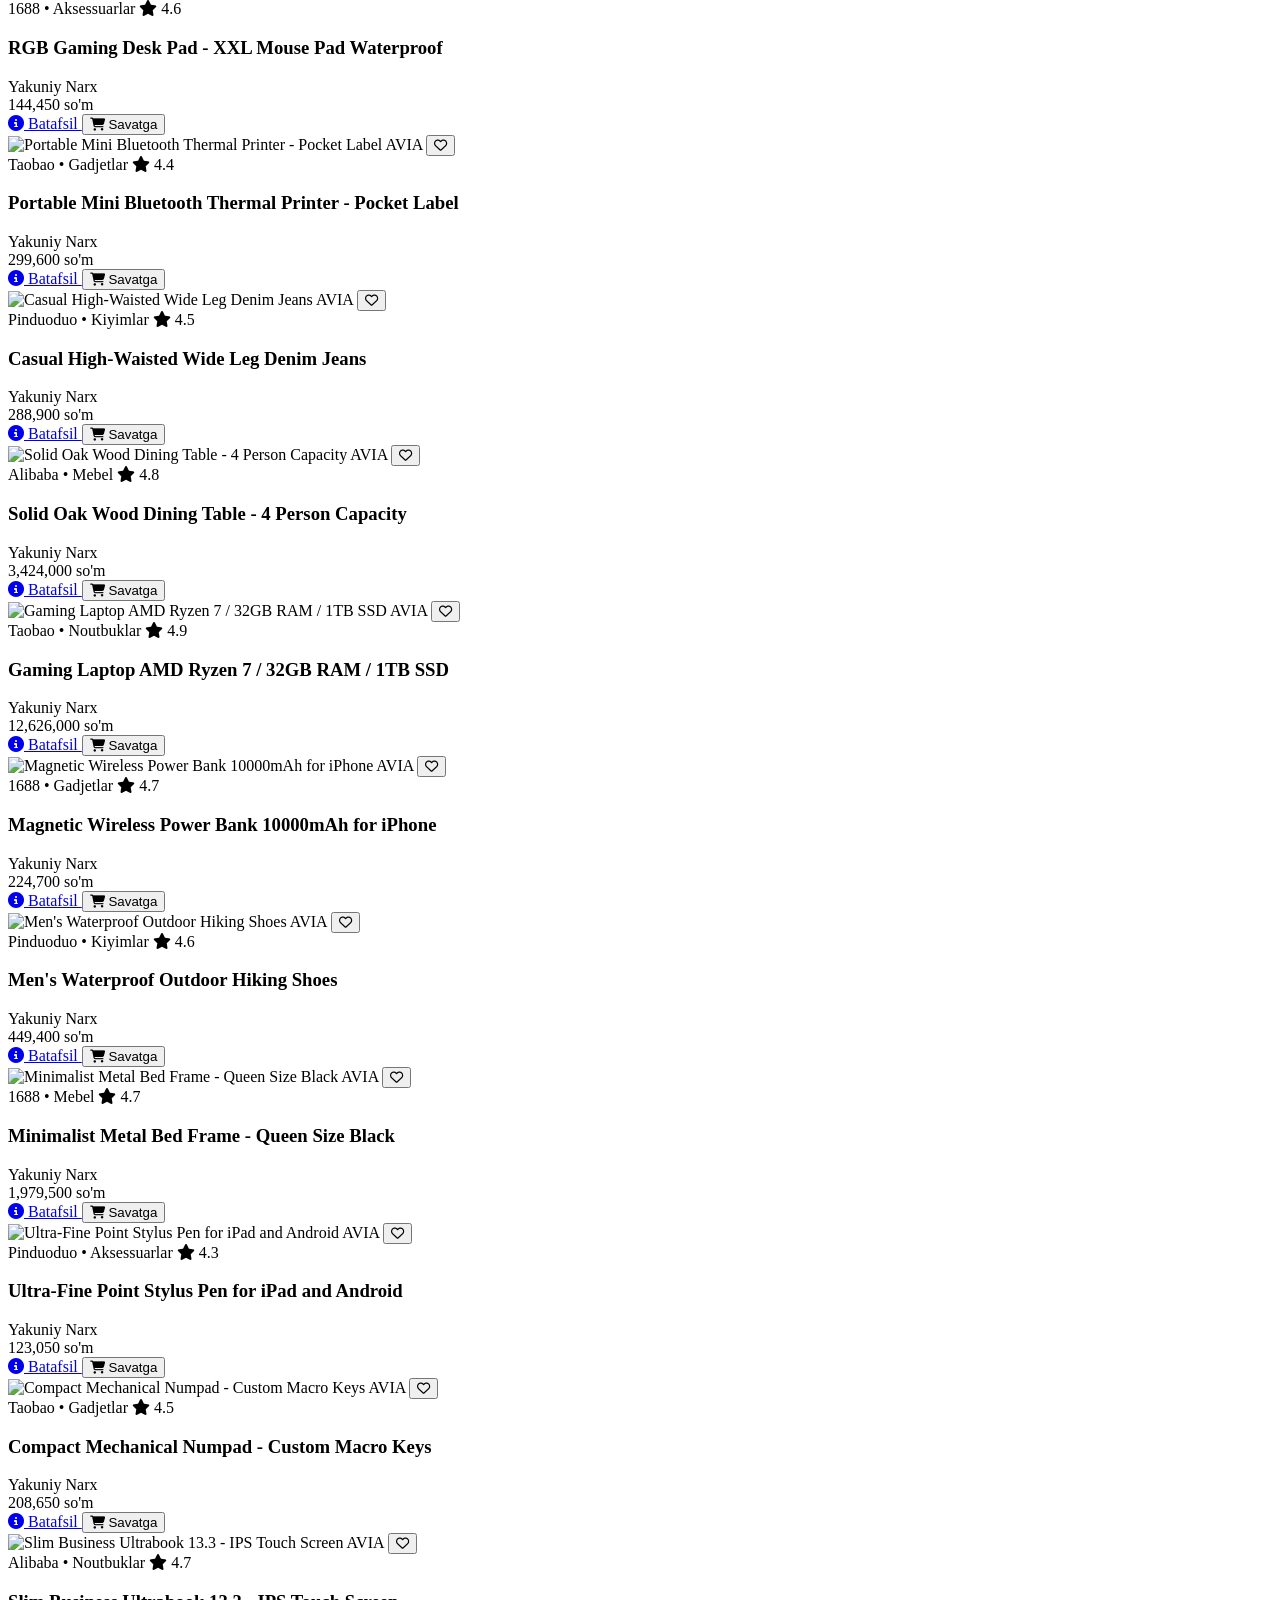
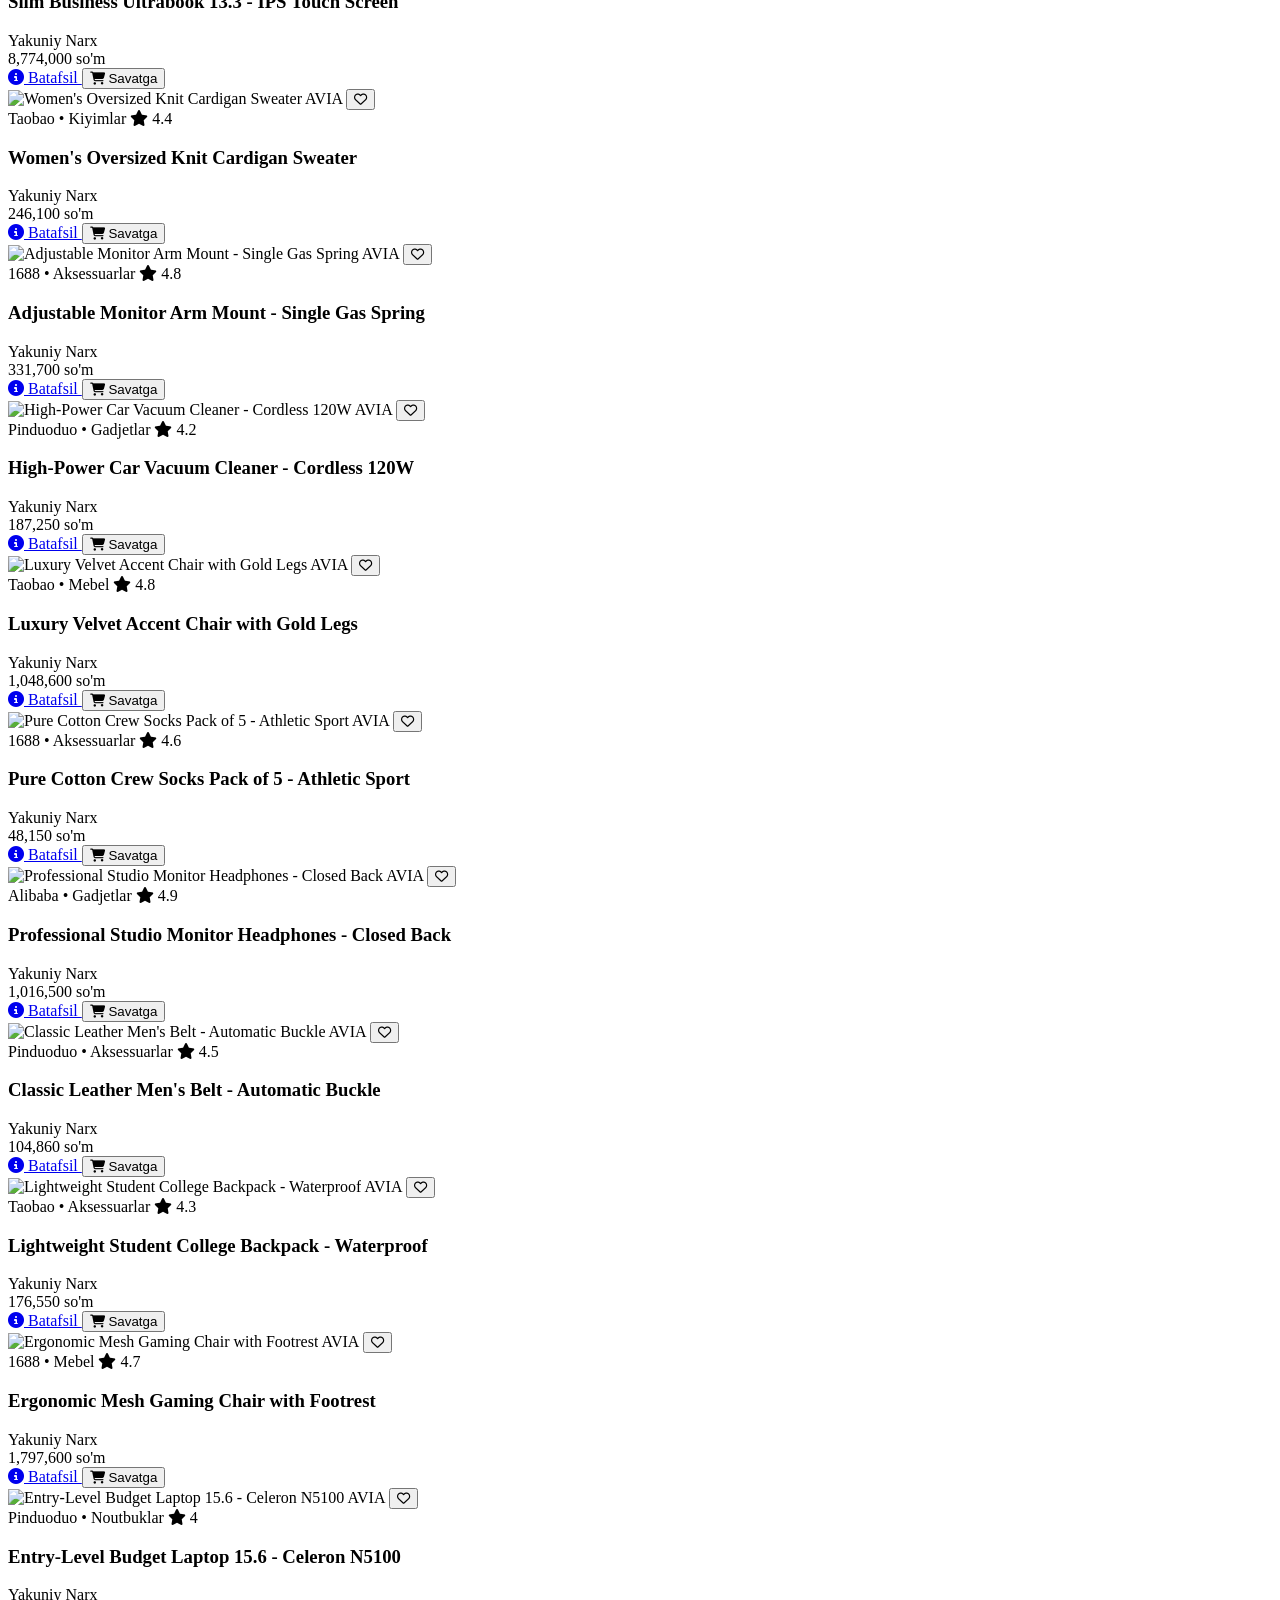
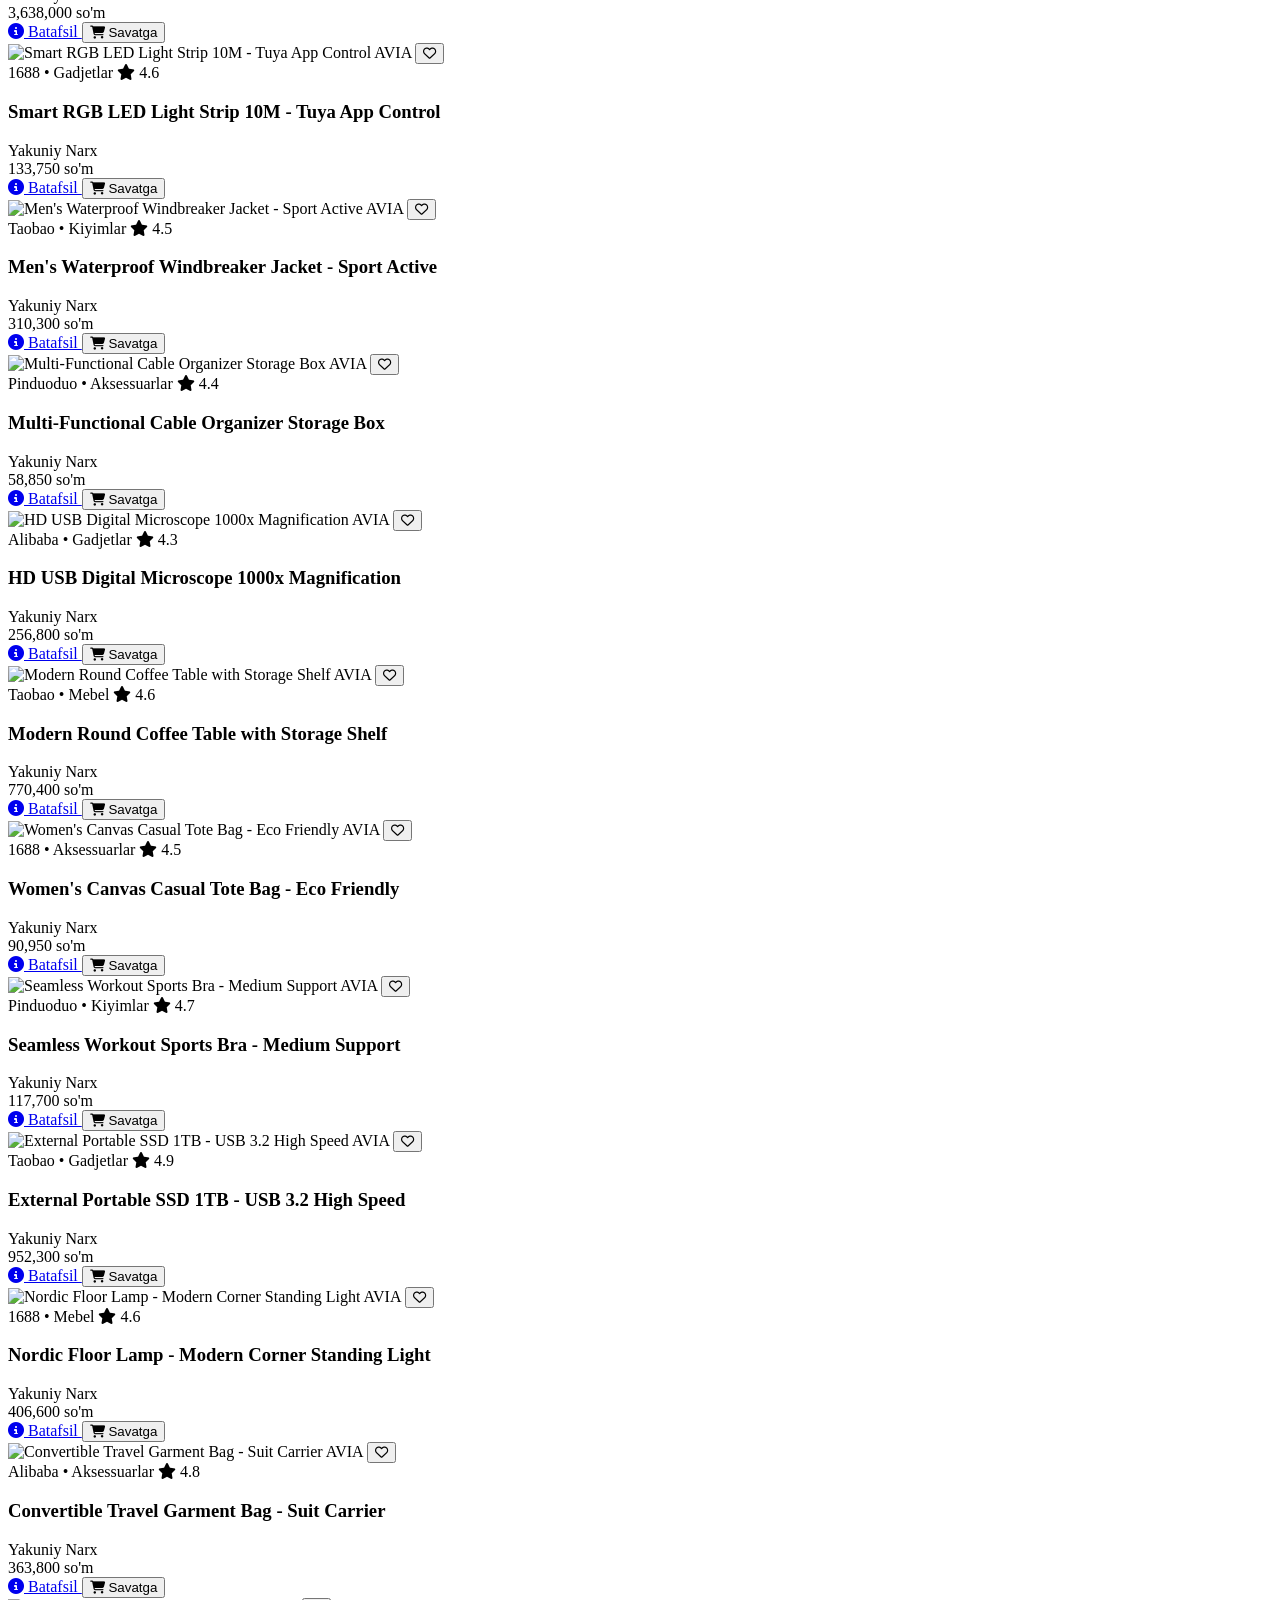
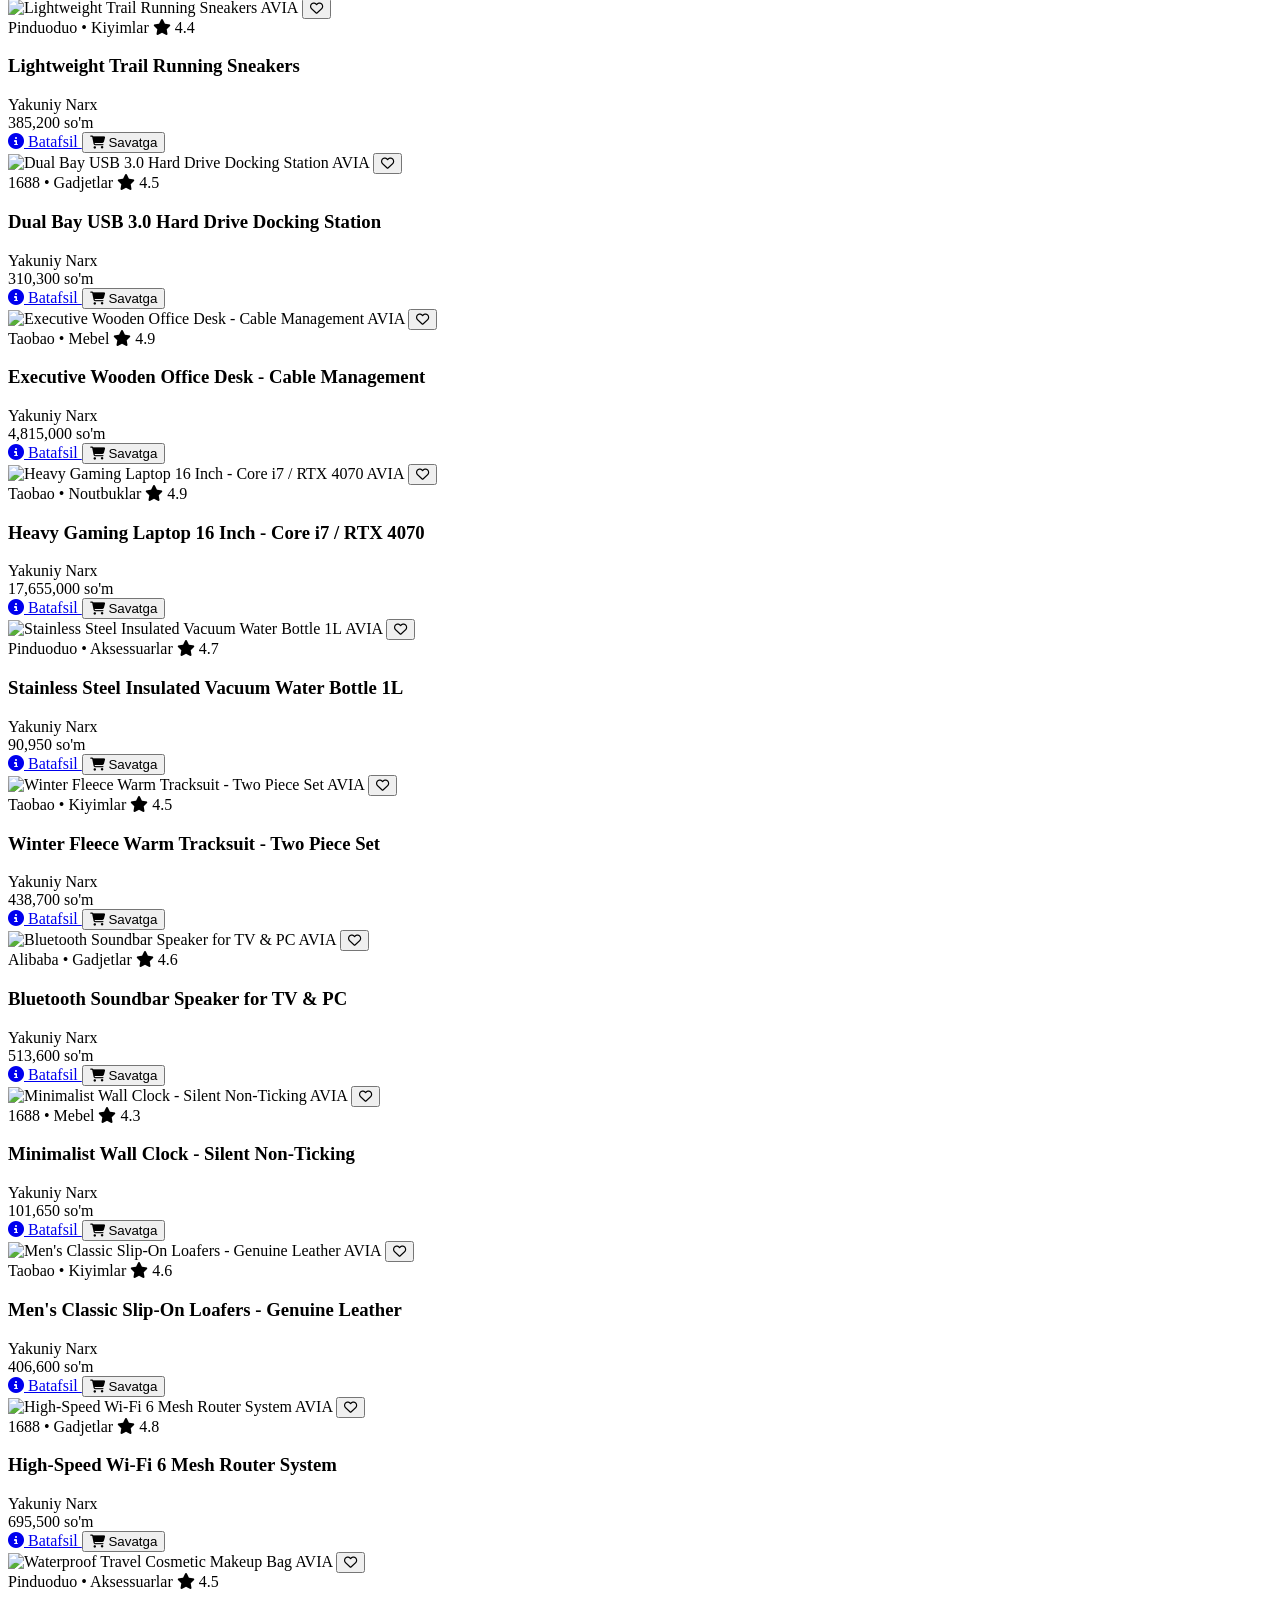
==== commit f7d166f0: "loyha 100%" ====
--- a/pages/market.html
+++ b/pages/market.html
@@ -11,36 +11,65 @@
 
 <body class="bg-[#0e0c0d] text-white font-sans antialiased min-h-screen">
     <header class="border-b border-zinc-800 bg-[#0e0c0d]/90 backdrop-blur sticky top-0 z-50">
-        <div class="max-w-7xl mx-auto px-4 py-3 flex items-center justify-between gap-4">
+        <div class="max-w-7xl mx-auto px-4 py-3 flex flex-wrap items-center justify-between gap-3 md:gap-4">
 
             <!-- Logo -->
-            <div class="flex items-center gap-6">
-                <a href="/" class="text-xl font-extrabold tracking-wider text-white">KARVON</a>
+            <div class="flex items-center gap-3 md:gap-6 order-1">
                 <button
-                    class="hidden md:flex items-center gap-2 bg-zinc-900 border border-zinc-800 px-3 py-1.5 rounded-lg text-sm text-zinc-300 hover:text-white">
+                    class="md:hidden flex items-center justify-center w-9 h-9 rounded-lg bg-zinc-900 border border-zinc-800 text-zinc-300 hover:text-white shrink-0"
+                    aria-label="Kategoriyalar">
+                    <i class="fa-solid fa-bars text-sm"></i>
+                </button>
+                <a href="/"
+                    class="text-lg sm:text-xl font-extrabold tracking-wider text-white whitespace-nowrap">KARVON</a>
+                <button
+                    class="hidden md:flex items-center gap-2 bg-zinc-900 border border-zinc-800 px-3 py-1.5 rounded-lg text-sm text-zinc-300 hover:text-white shrink-0">
                     <i class="fa-solid fa-bars"></i> Kategoriyalar
                 </button>
             </div>
 
-            <!-- Taobao / 1688 Switcher + Search Bar -->
-            <div class="flex-1 max-w-2xl flex items-center gap-2">
+            <div class="flex items-center gap-3 sm:gap-4 order-2 md:order-3 shrink-0">
+                <!-- Like Badge Icon -->
+                <div class="relative cursor-pointer hover:text-red-500 transition">
+                    <i class="fa-regular fa-heart text-lg sm:text-xl"></i>
+                    <span id="like-count"
+                        class="absolute -top-2 -right-2 bg-red-600 text-white text-[10px] font-bold w-4 h-4 rounded-full flex items-center justify-center">
+                        0
+                    </span>
+                </div>
+
+                <!-- Cart Icon -->
+                <div class="relative cursor-pointer hover:text-red-500 transition">
+                    <i class="fa-solid fa-bag-shopping text-lg sm:text-xl"></i>
+                    <span
+                        class="absolute -top-2 -right-2 bg-yellow-500 text-black text-[10px] font-bold w-4 h-4 rounded-full flex items-center justify-center">
+                        0
+                    </span>
+                </div>
+
+                <!-- DYNAMIC USER PROFILE / LOGIN CONTAINER -->
+                <div id="header-user-container">
+                    <!-- JS avtorizatsiyaga qarab ushbu joyga rasm va ismni yoki Kirish tugmasini qo'yadi -->
+                </div>
+            </div>
+
+            <div class="w-full md:w-auto md:flex-1 md:max-w-2xl flex items-center gap-2 order-3 md:order-2">
 
                 <!-- Platform Switcher Buttons -->
-                <div class="bg-zinc-900 p-1 rounded-xl border border-zinc-800 flex items-center">
+                <div class="bg-zinc-900 p-1 rounded-xl border border-zinc-800 flex items-center shrink-0">
                     <button id="btn-taobao"
-                        class="px-3 py-1 text-xs font-semibold rounded-lg bg-red-600 text-white transition-all">
+                        class="px-2.5 sm:px-3 py-1 text-xs font-semibold rounded-lg bg-red-600 text-white transition-all whitespace-nowrap">
                         Taobao
                     </button>
                     <button id="btn-1688"
-                        class="px-3 py-1 text-xs font-semibold rounded-lg text-zinc-400 hover:text-white transition-all">
+                        class="px-2.5 sm:px-3 py-1 text-xs font-semibold rounded-lg text-zinc-400 hover:text-white transition-all whitespace-nowrap">
                         1688
                     </button>
                 </div>
 
-                <!-- Search Input with Image & Voice Search -->
-                <div class="relative flex-1">
-                    <input type="text" id="search-input" placeholder="Mahsulot yoki do'kon qidirish..."
-                        class="w-full bg-zinc-900 border border-zinc-800 rounded-xl py-2 pl-9 pr-20 text-sm text-white placeholder-zinc-500 focus:outline-none focus:border-red-600 transition">
+                <div class="relative flex-1 min-w-0">
+                    <input type="text" id="search-input" placeholder="Qidirish..."
+                        class="w-full bg-zinc-900 border border-zinc-800 rounded-xl py-2 pl-9 pr-16 sm:pr-20 text-sm text-white placeholder-zinc-500 focus:outline-none focus:border-red-600 transition">
                     <i
                         class="fa-solid fa-magnifying-glass absolute left-3 top-1/2 -translate-y-1/2 text-zinc-500 text-xs"></i>
 
@@ -59,33 +88,6 @@
                     </div>
                 </div>
 
-            </div>
-
-            <!-- Action Icons (Likes, Cart, Login) -->
-            <!-- Action Icons (Likes, Cart, User Profile / Login) -->
-            <div class="flex items-center gap-4">
-                <!-- Like Badge Icon -->
-                <div class="relative cursor-pointer hover:text-red-500 transition">
-                    <i class="fa-regular fa-heart text-xl"></i>
-                    <span id="like-count"
-                        class="absolute -top-2 -right-2 bg-red-600 text-white text-[10px] font-bold w-4 h-4 rounded-full flex items-center justify-center">
-                        0
-                    </span>
-                </div>
-
-                <!-- Cart Icon -->
-                <div class="relative cursor-pointer hover:text-red-500 transition">
-                    <i class="fa-solid fa-bag-shopping text-xl"></i>
-                    <span
-                        class="absolute -top-2 -right-2 bg-yellow-500 text-black text-[10px] font-bold w-4 h-4 rounded-full flex items-center justify-center">
-                        0
-                    </span>
-                </div>
-
-                <!-- DYNAMIC USER PROFILE / LOGIN CONTAINER -->
-                <div id="header-user-container">
-                    <!-- JS avtorizatsiyaga qarab ushbu joyga rasm va ismni yoki Kirish tugmasini qo'yadi -->
-                </div>
             </div>
 
         </div>
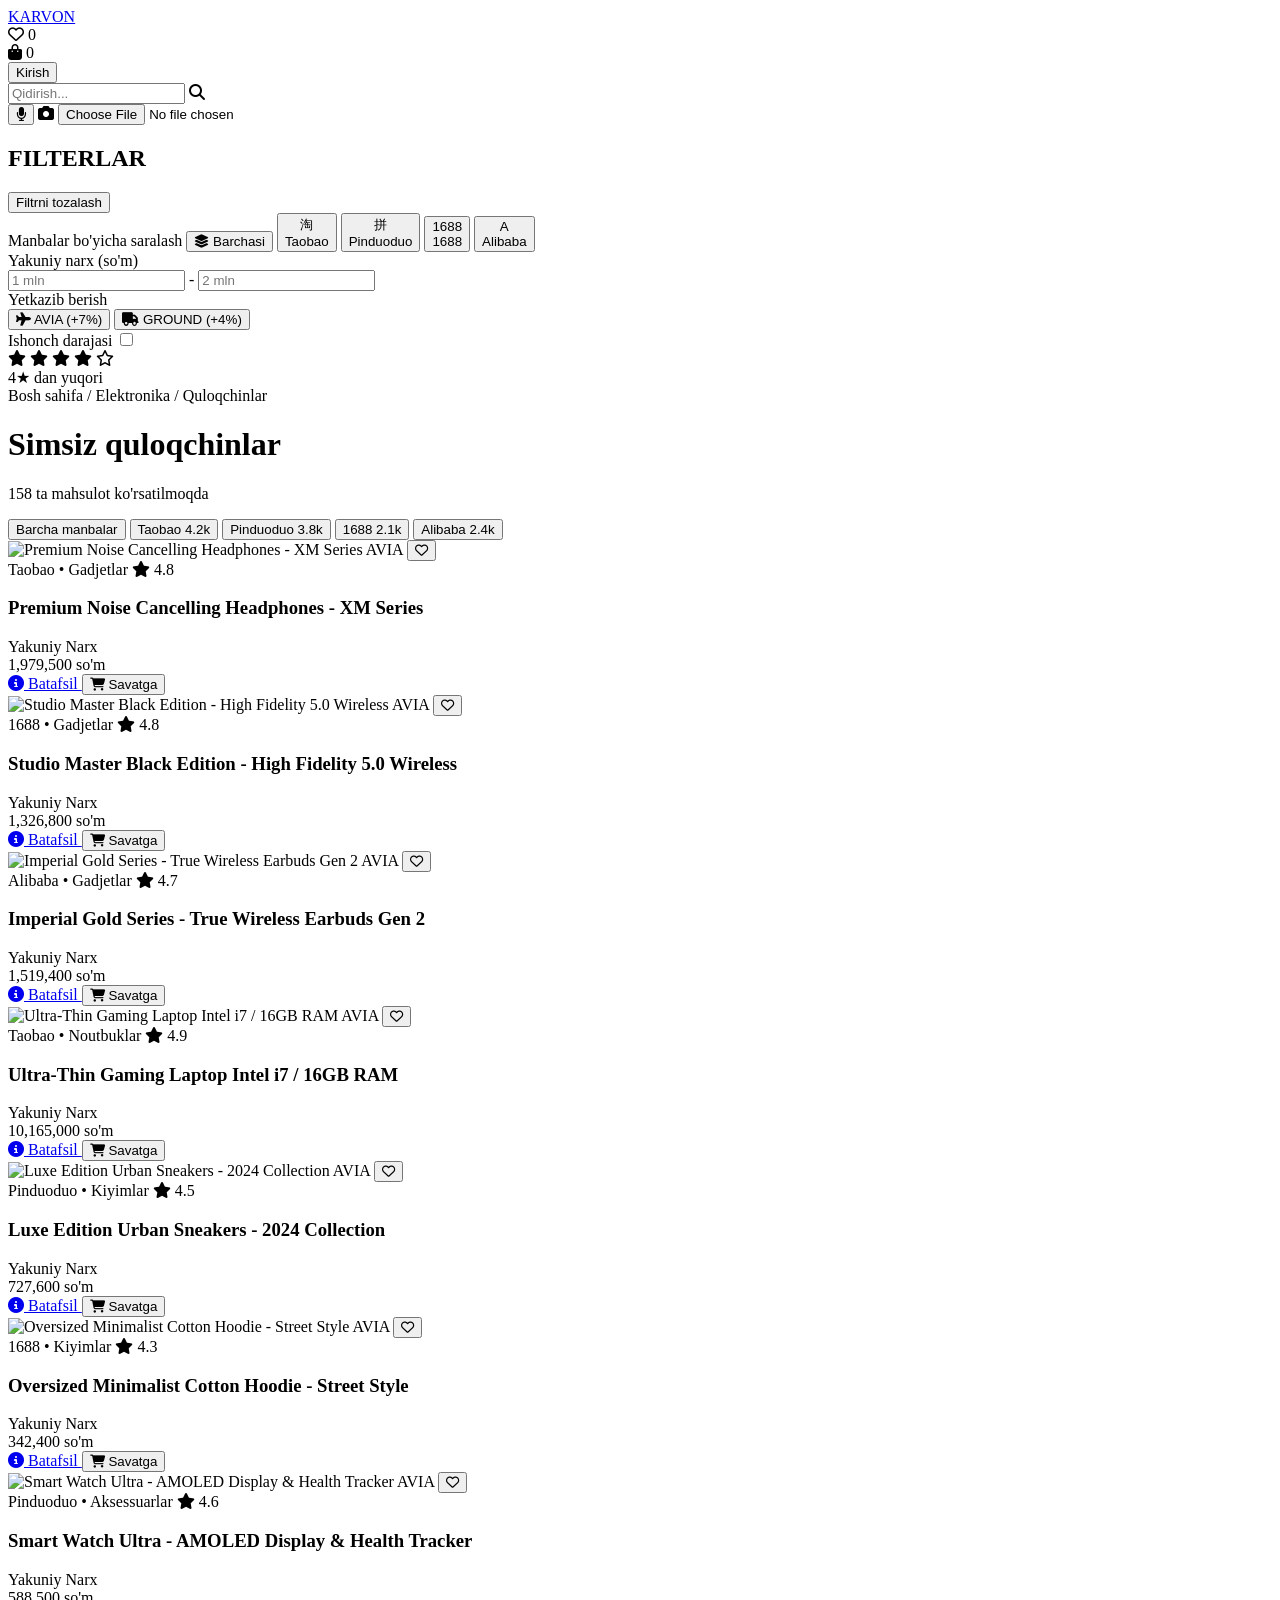
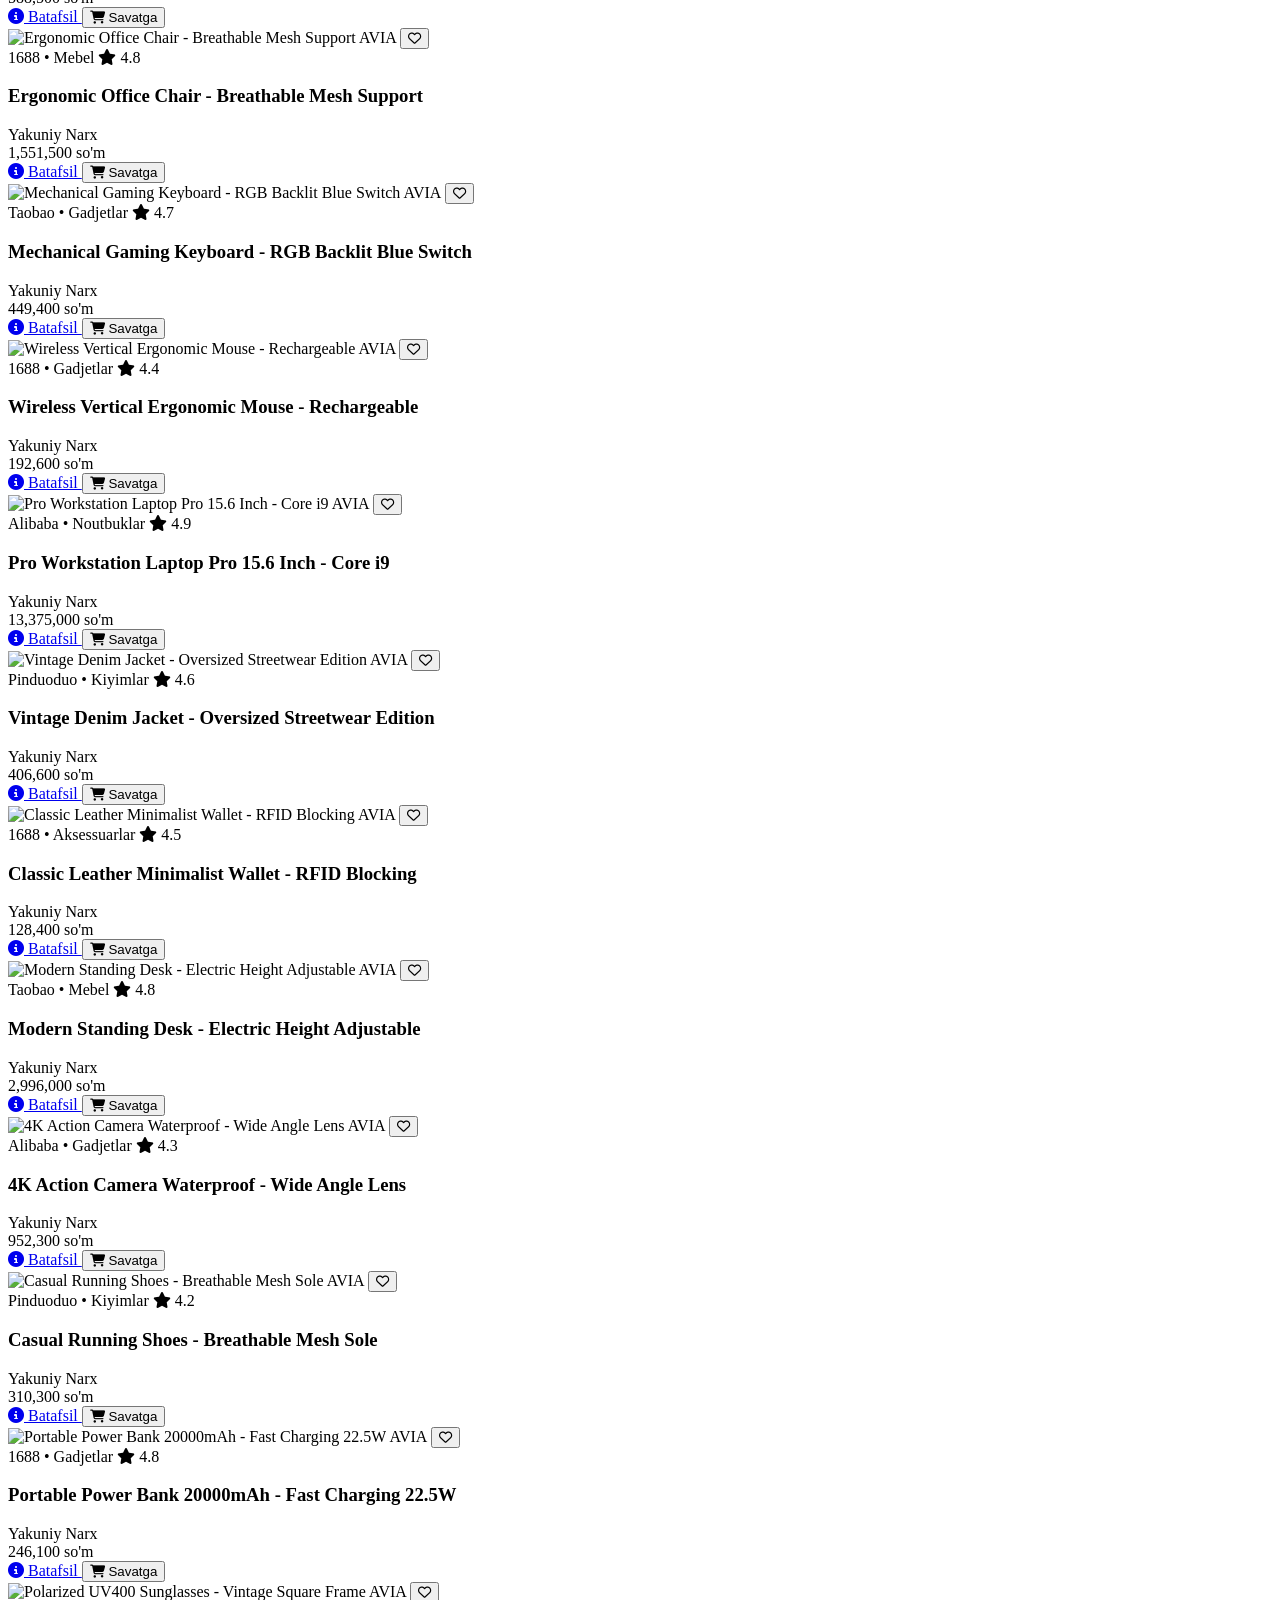
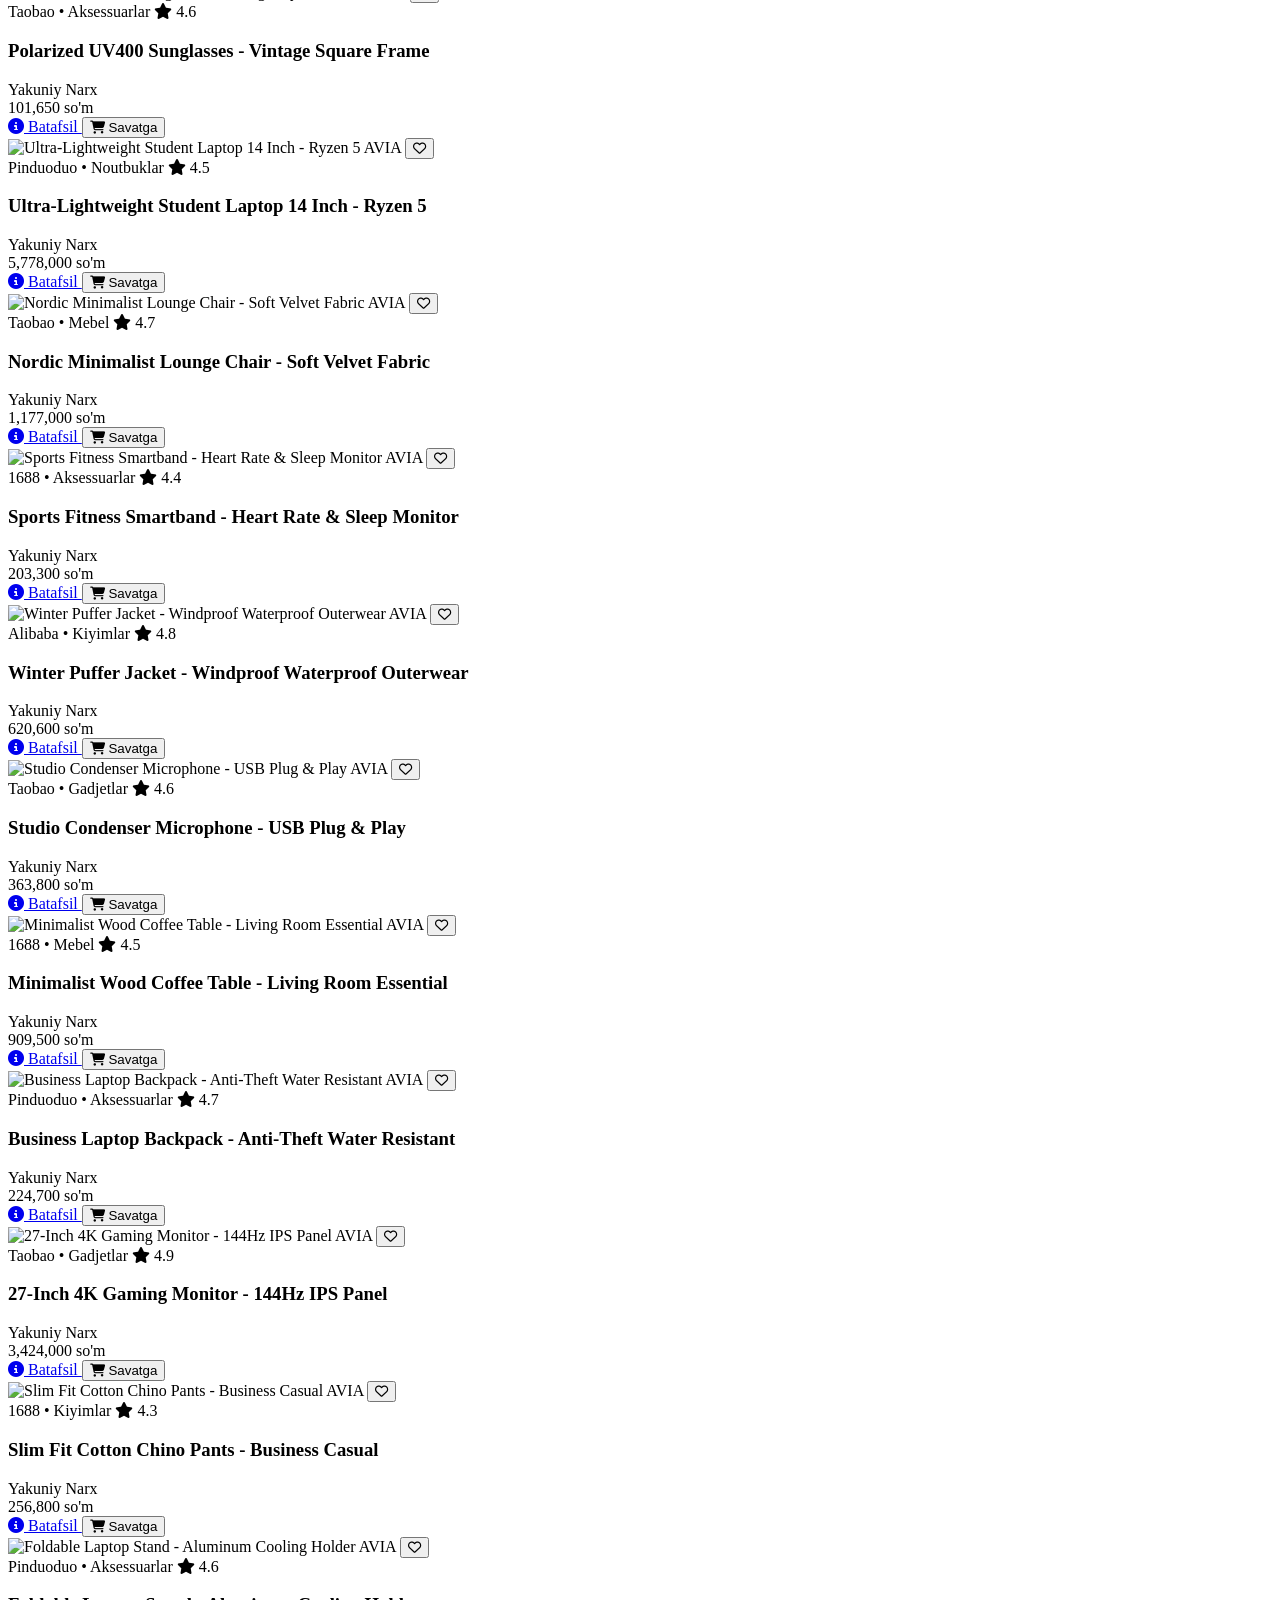
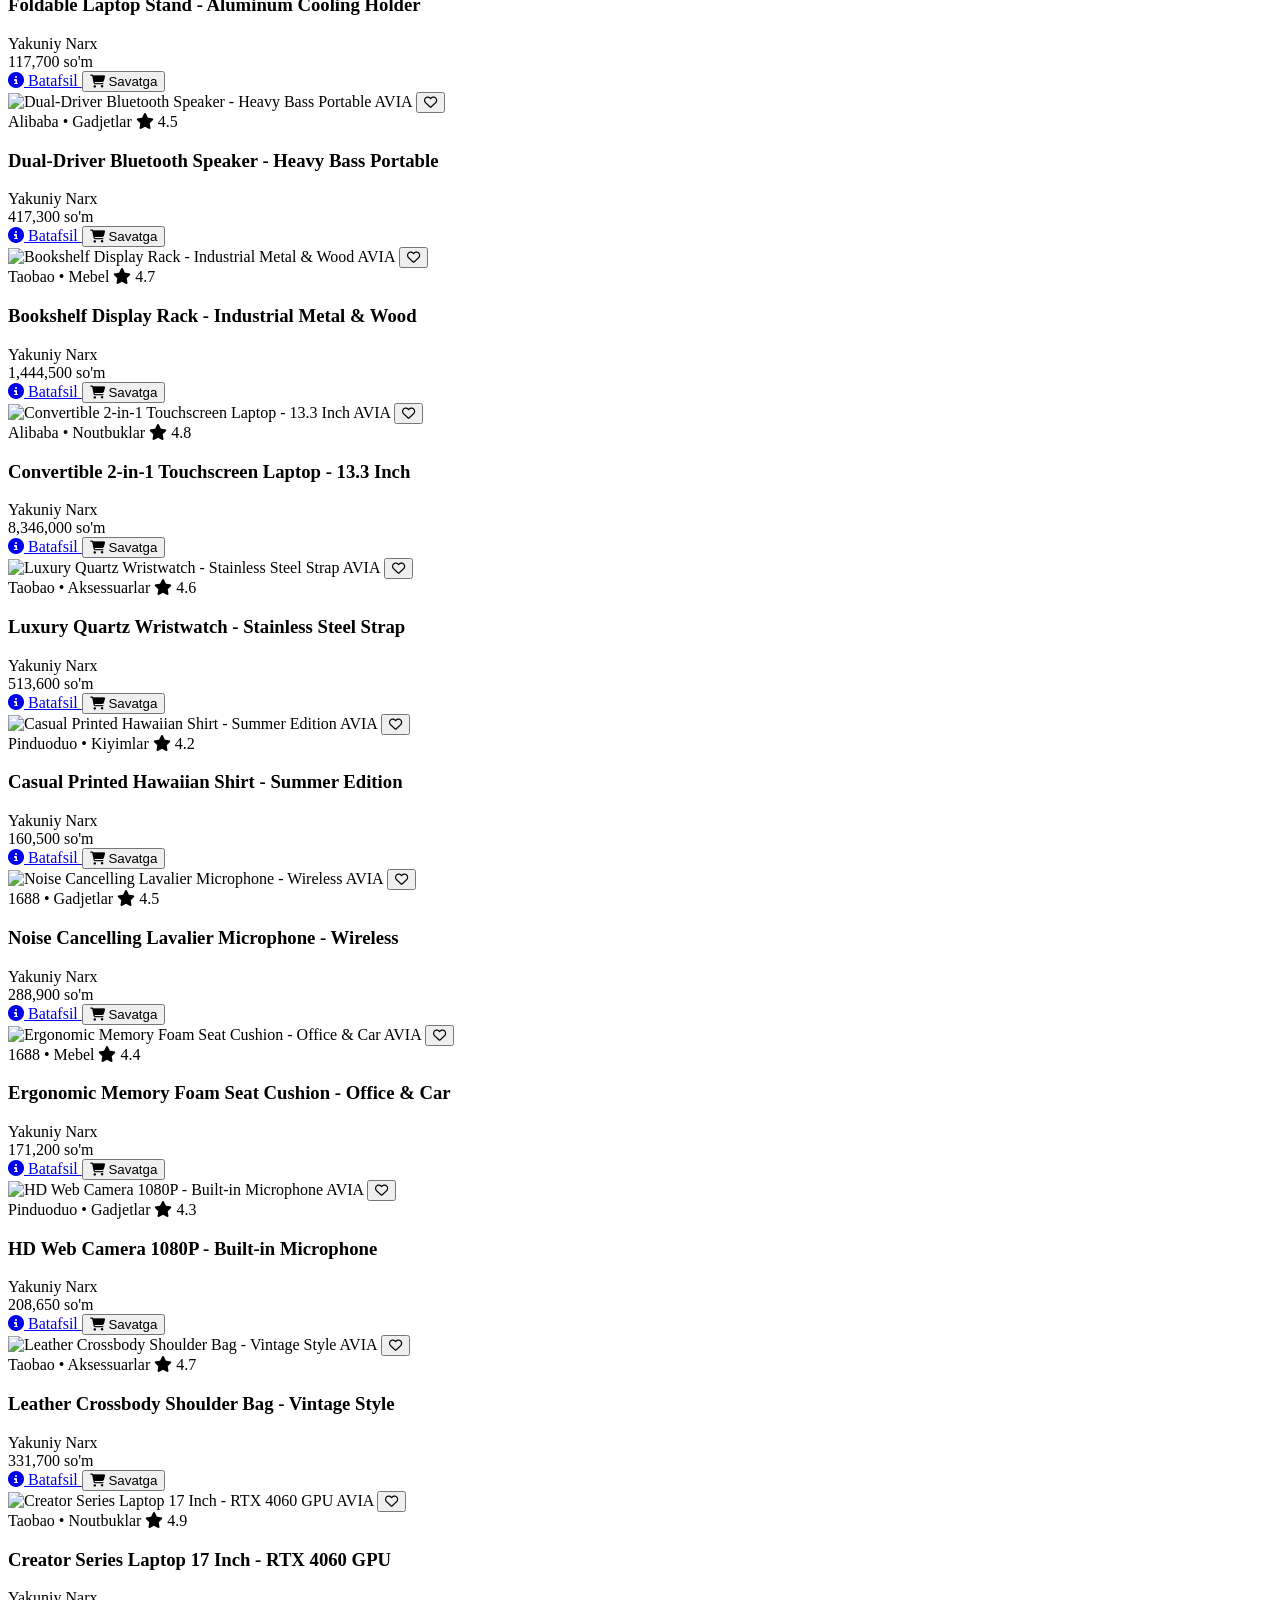
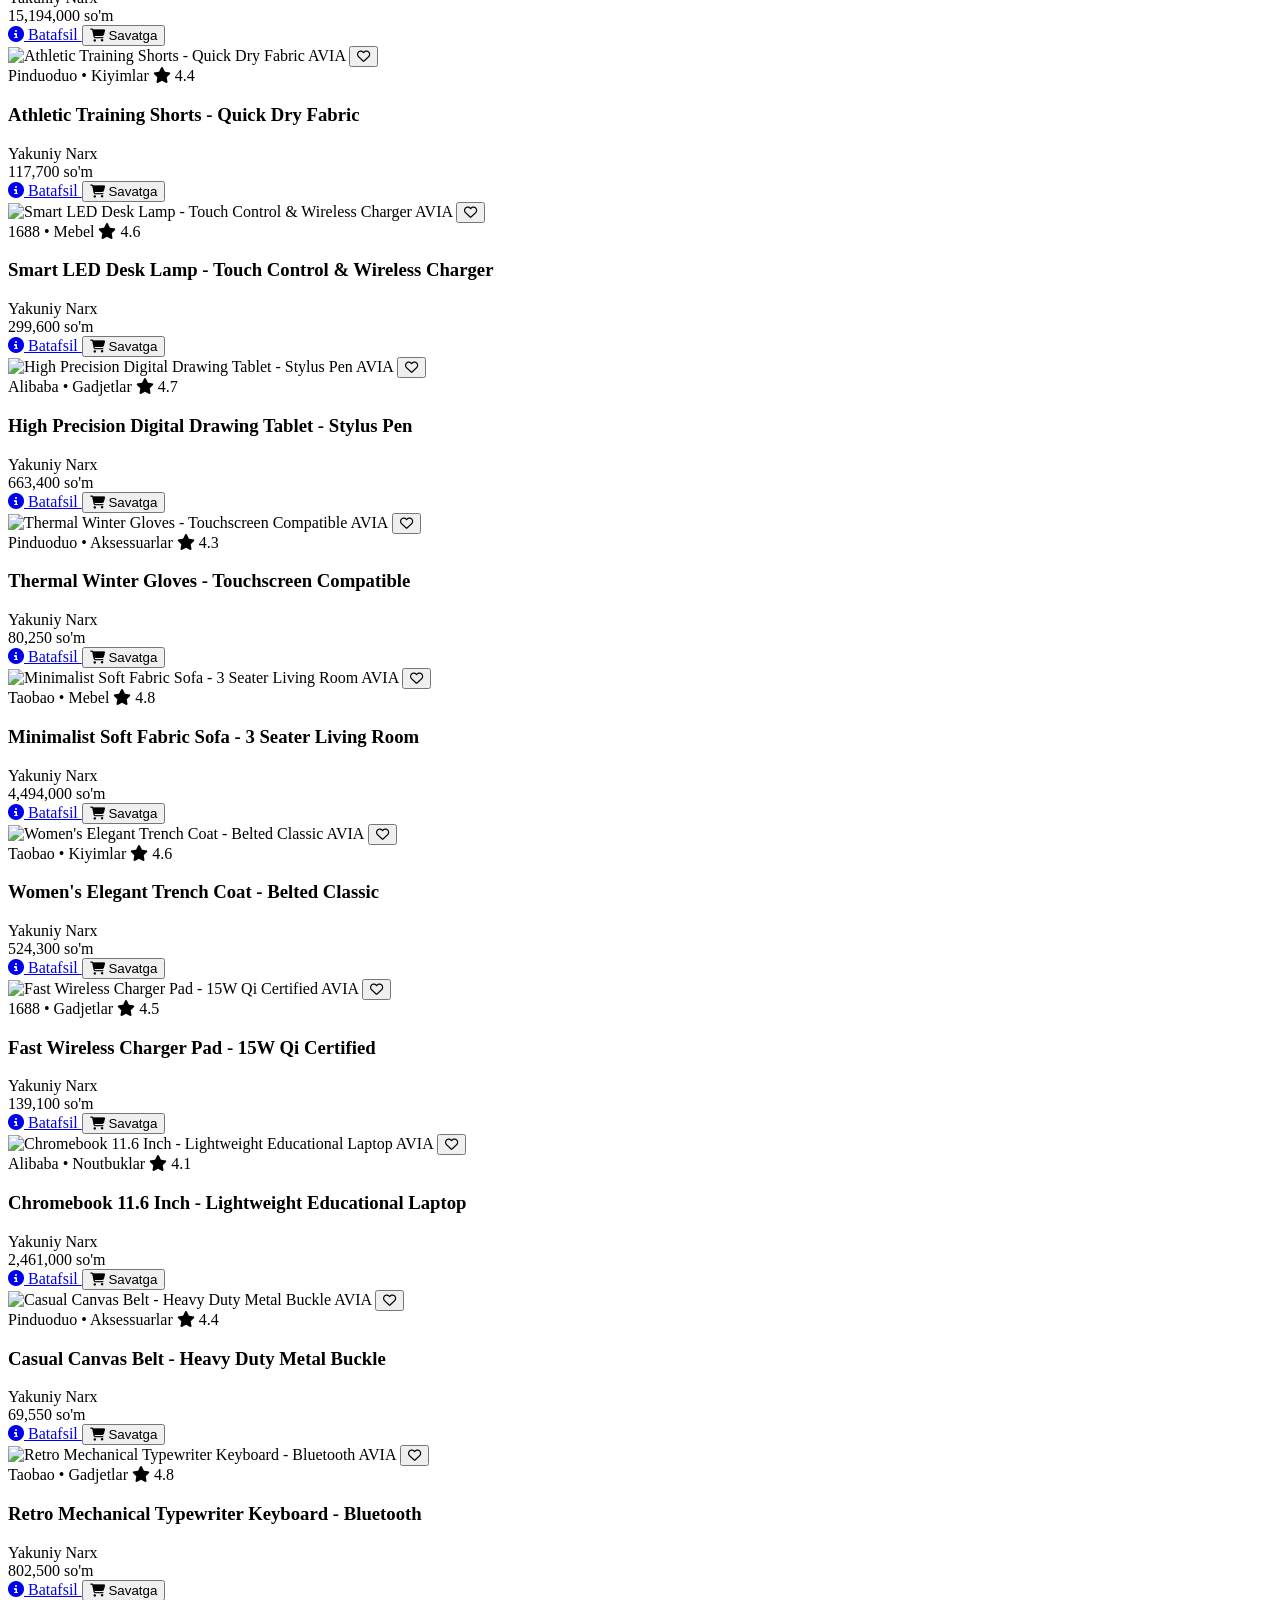
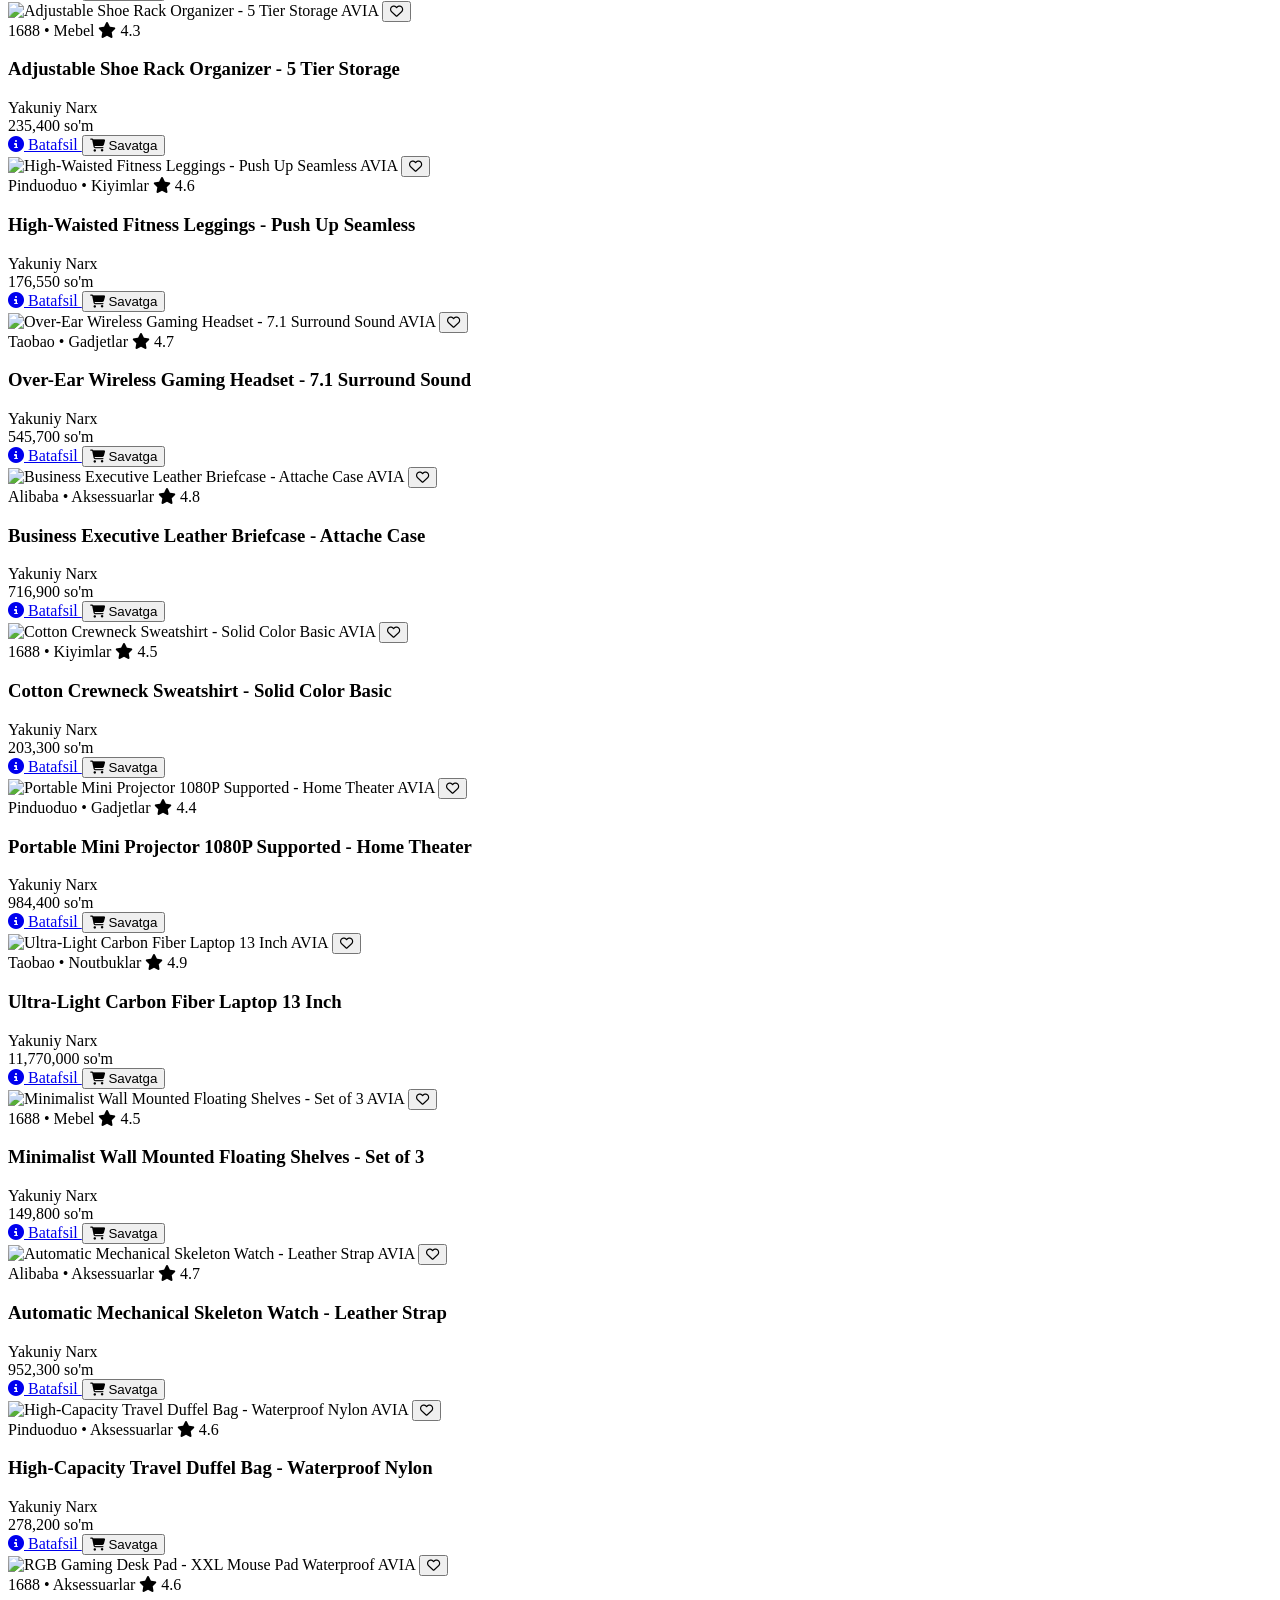
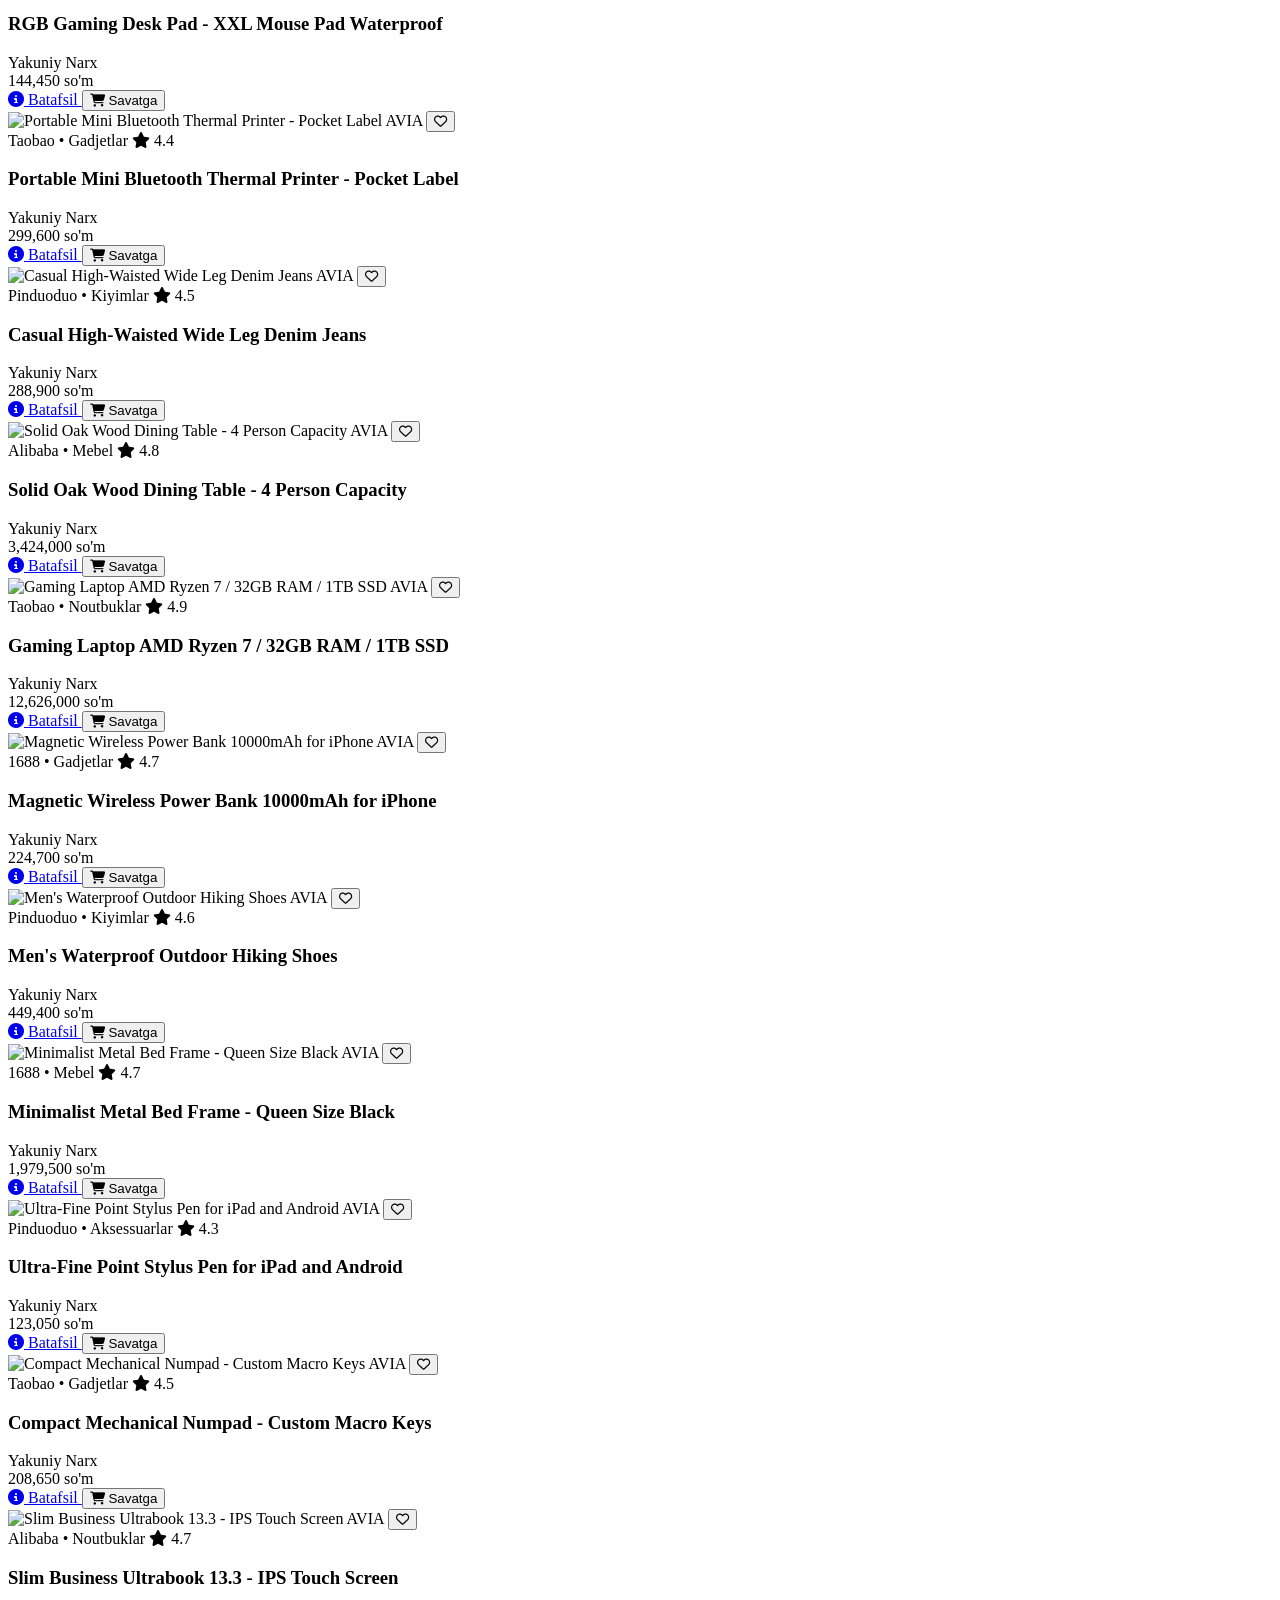
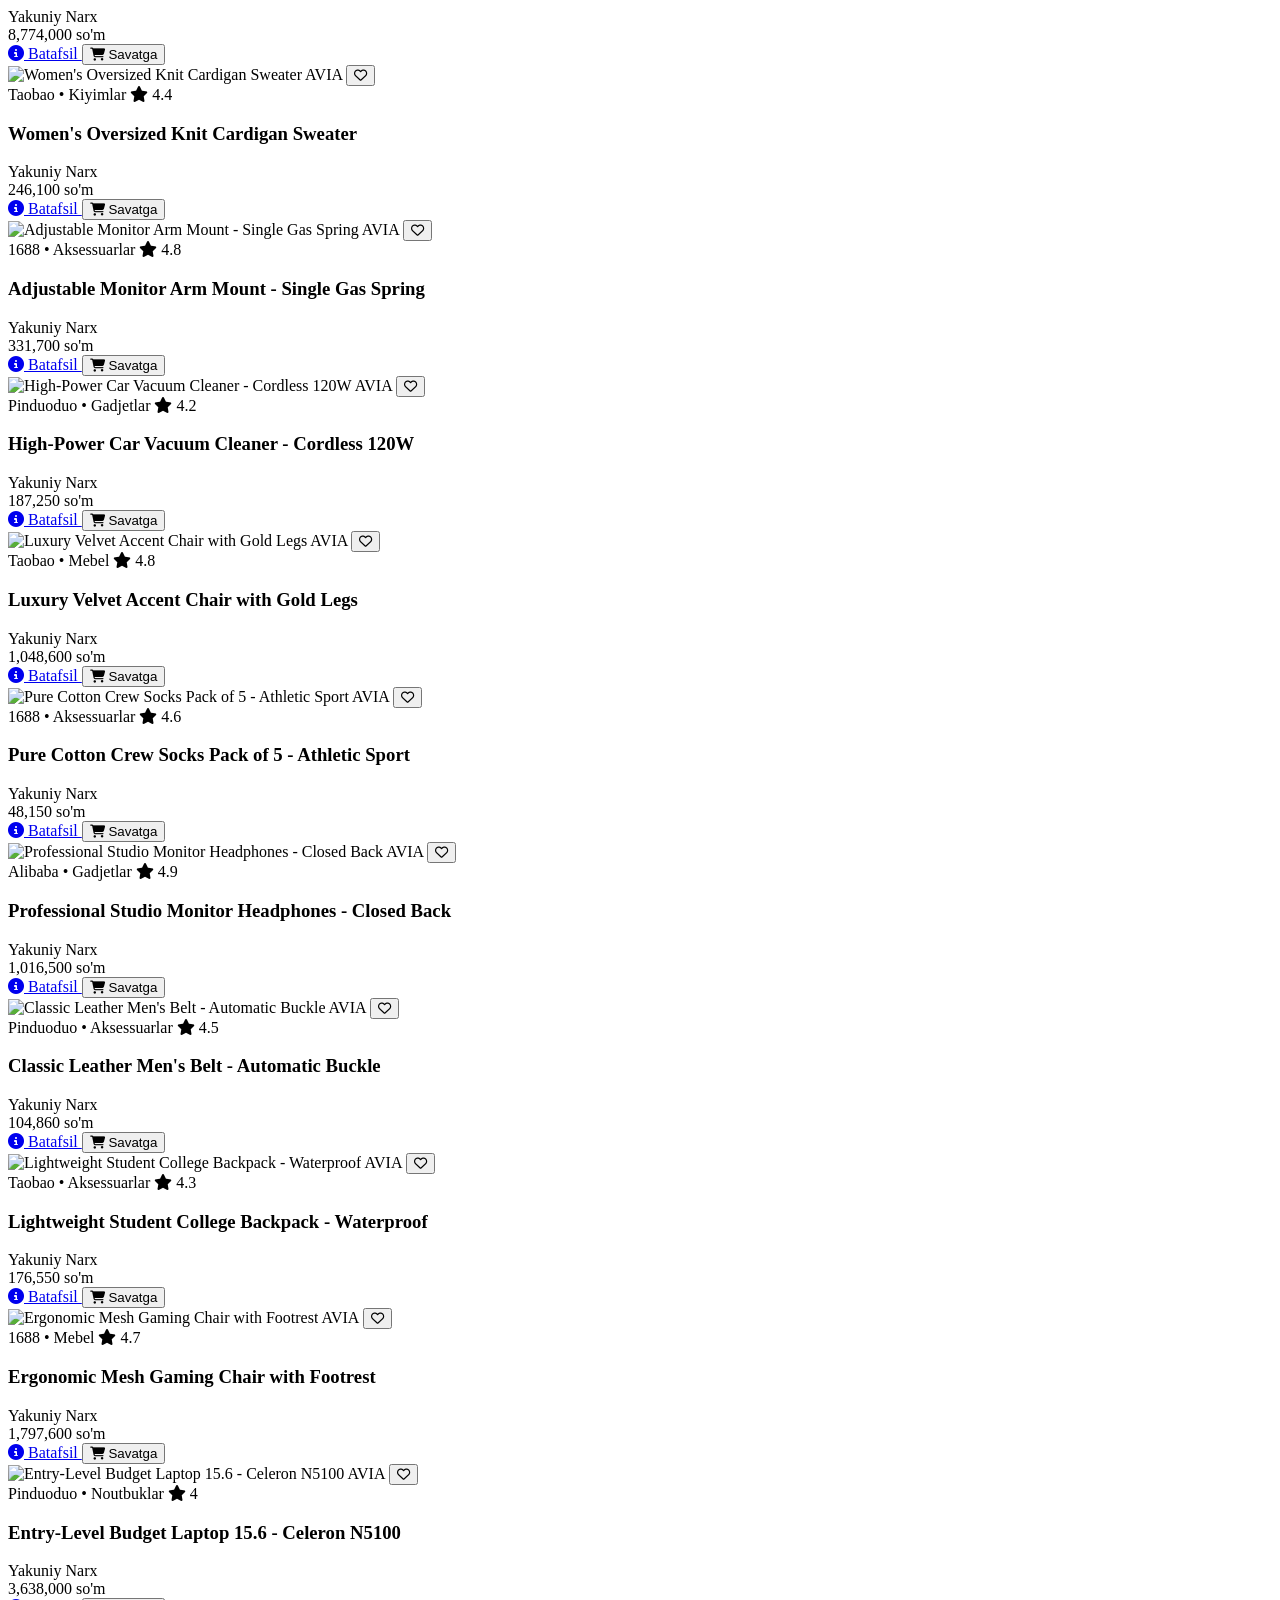
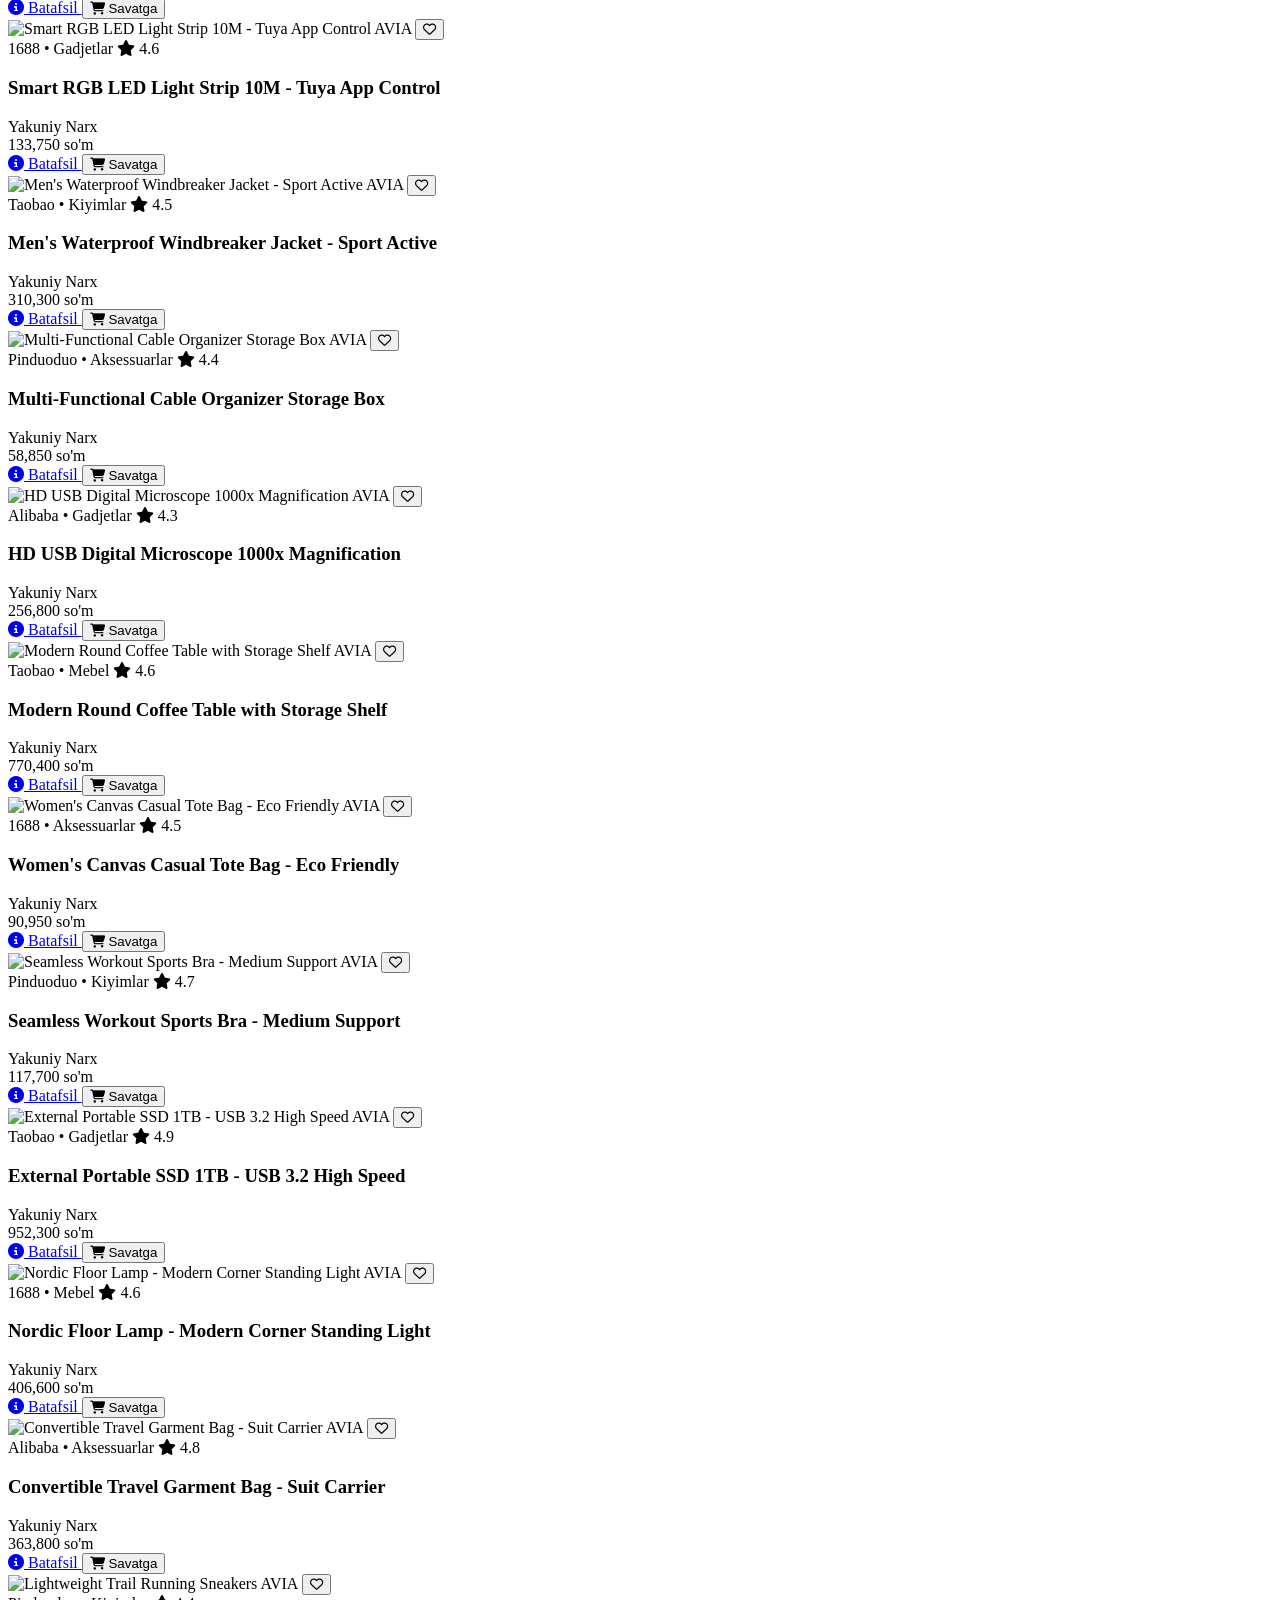
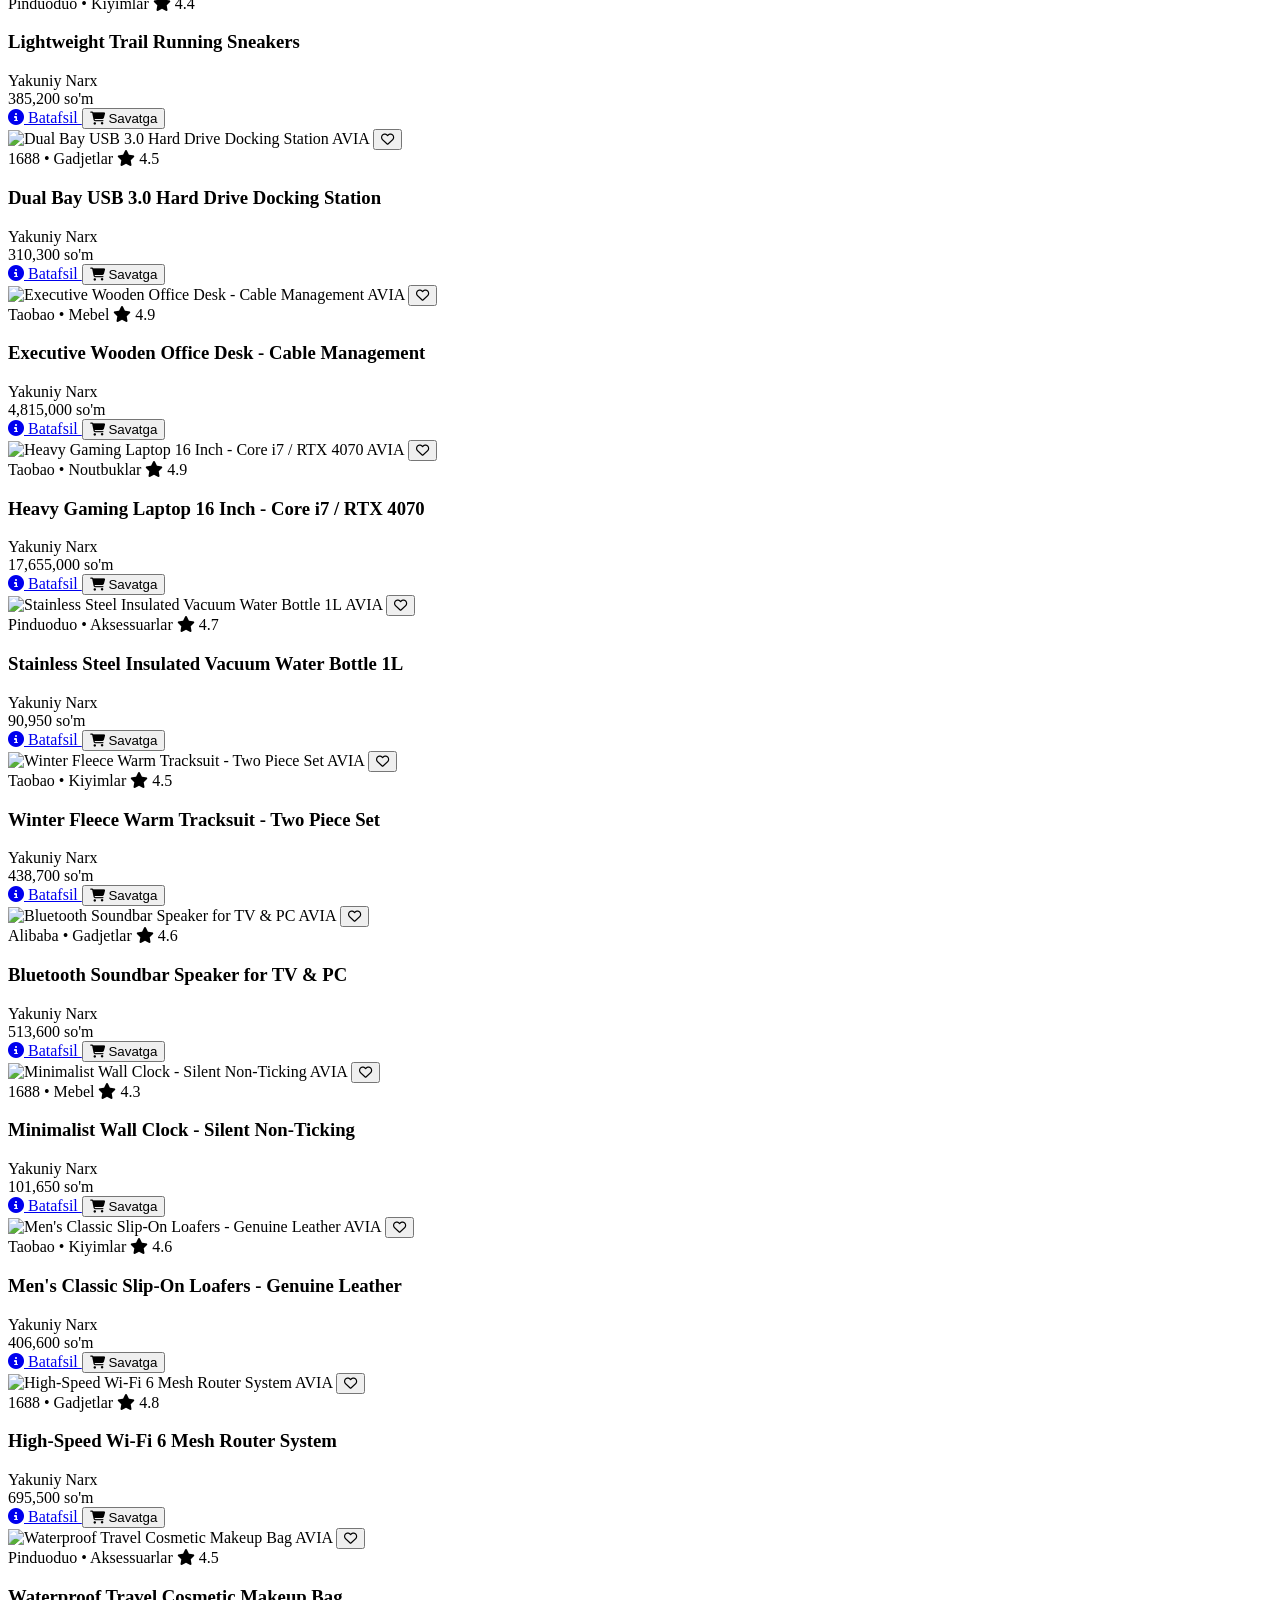
==== commit f416e42c: "Bot qoshdik" ====
--- a/pages/market.html
+++ b/pages/market.html
@@ -15,17 +15,14 @@
 
             <!-- Logo -->
             <div class="flex items-center gap-3 md:gap-6 order-1">
-                <button
+                <!-- <button
                     class="md:hidden flex items-center justify-center w-9 h-9 rounded-lg bg-zinc-900 border border-zinc-800 text-zinc-300 hover:text-white shrink-0"
                     aria-label="Kategoriyalar">
                     <i class="fa-solid fa-bars text-sm"></i>
-                </button>
+                </button> -->
                 <a href="/"
                     class="text-lg sm:text-xl font-extrabold tracking-wider text-white whitespace-nowrap">KARVON</a>
-                <button
-                    class="hidden md:flex items-center gap-2 bg-zinc-900 border border-zinc-800 px-3 py-1.5 rounded-lg text-sm text-zinc-300 hover:text-white shrink-0">
-                    <i class="fa-solid fa-bars"></i> Kategoriyalar
-                </button>
+
             </div>
 
             <div class="flex items-center gap-3 sm:gap-4 order-2 md:order-3 shrink-0">
@@ -56,7 +53,7 @@
             <div class="w-full md:w-auto md:flex-1 md:max-w-2xl flex items-center gap-2 order-3 md:order-2">
 
                 <!-- Platform Switcher Buttons -->
-                <div class="bg-zinc-900 p-1 rounded-xl border border-zinc-800 flex items-center shrink-0">
+                <!-- <div class="bg-zinc-900 p-1 rounded-xl border border-zinc-800 flex items-center shrink-0">
                     <button id="btn-taobao"
                         class="px-2.5 sm:px-3 py-1 text-xs font-semibold rounded-lg bg-red-600 text-white transition-all whitespace-nowrap">
                         Taobao
@@ -65,7 +62,7 @@
                         class="px-2.5 sm:px-3 py-1 text-xs font-semibold rounded-lg text-zinc-400 hover:text-white transition-all whitespace-nowrap">
                         1688
                     </button>
-                </div>
+                </div> -->
 
                 <div class="relative flex-1 min-w-0">
                     <input type="text" id="search-input" placeholder="Qidirish..."
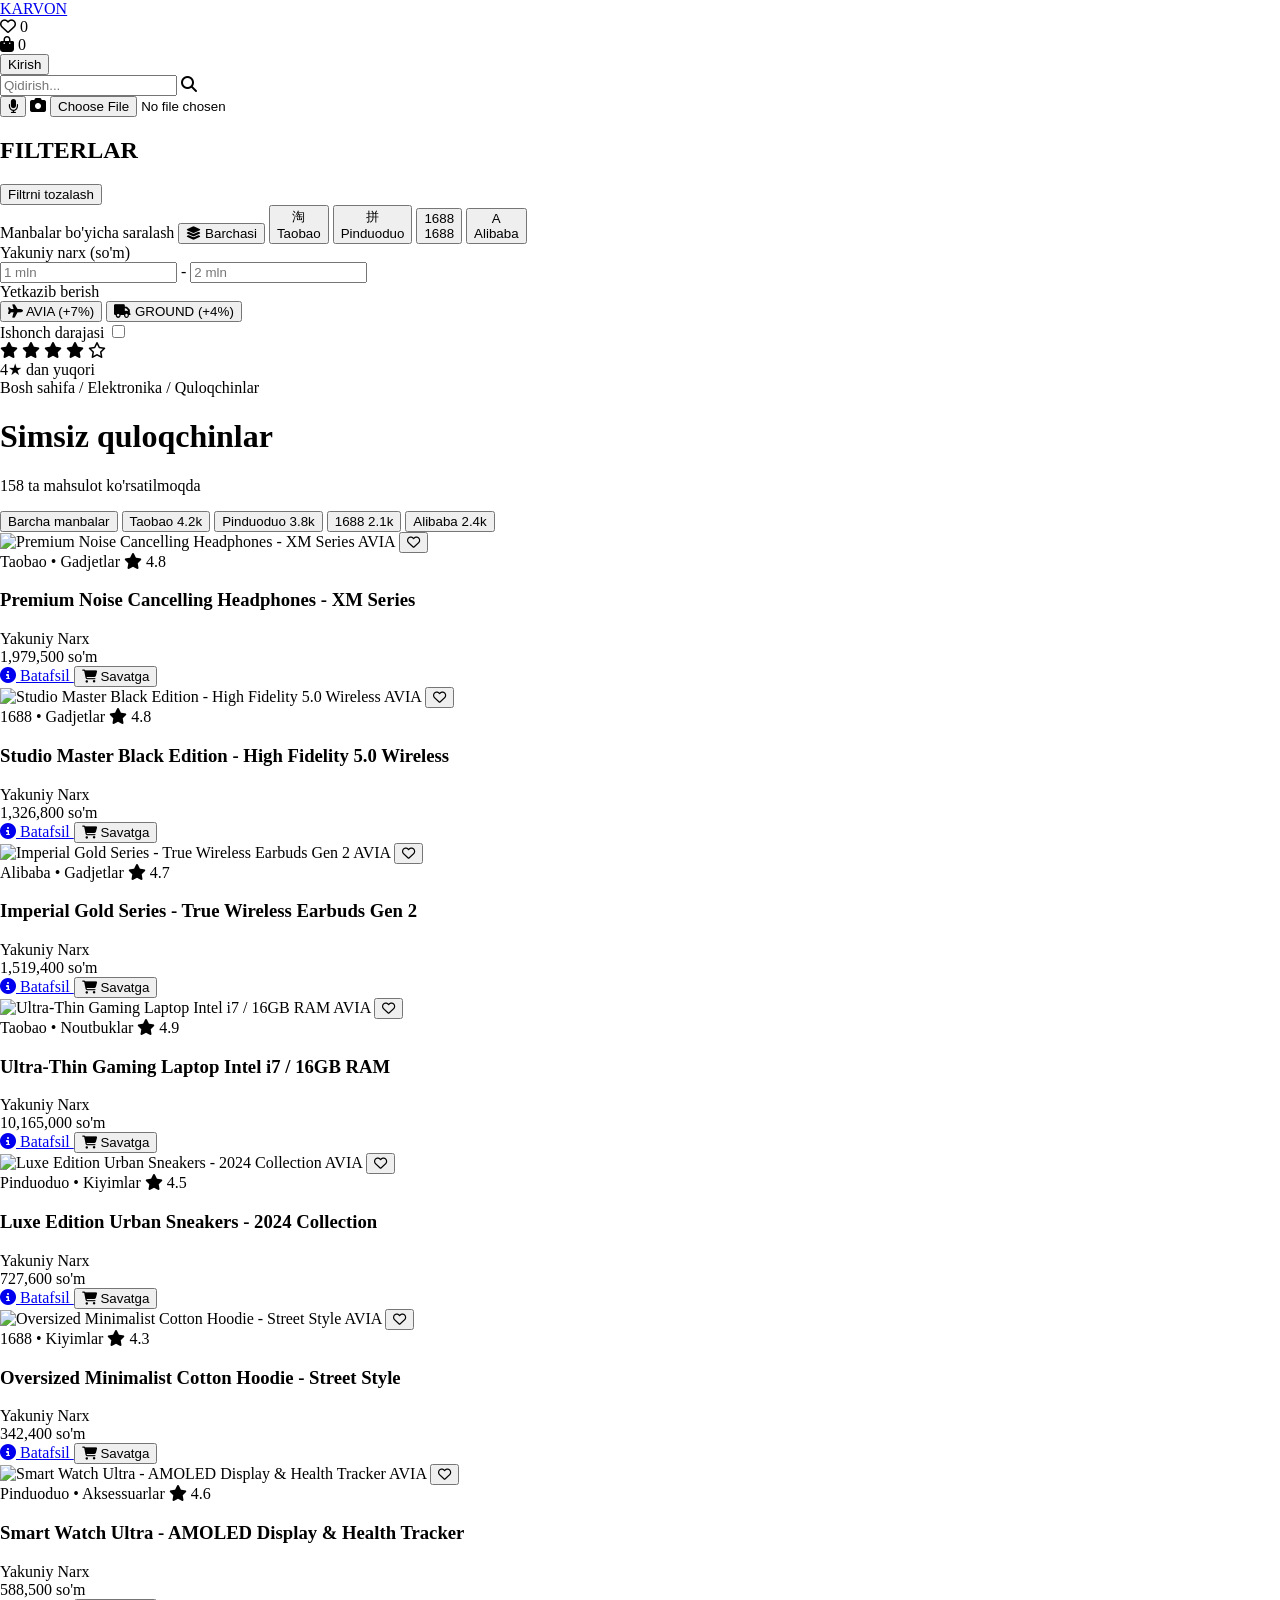
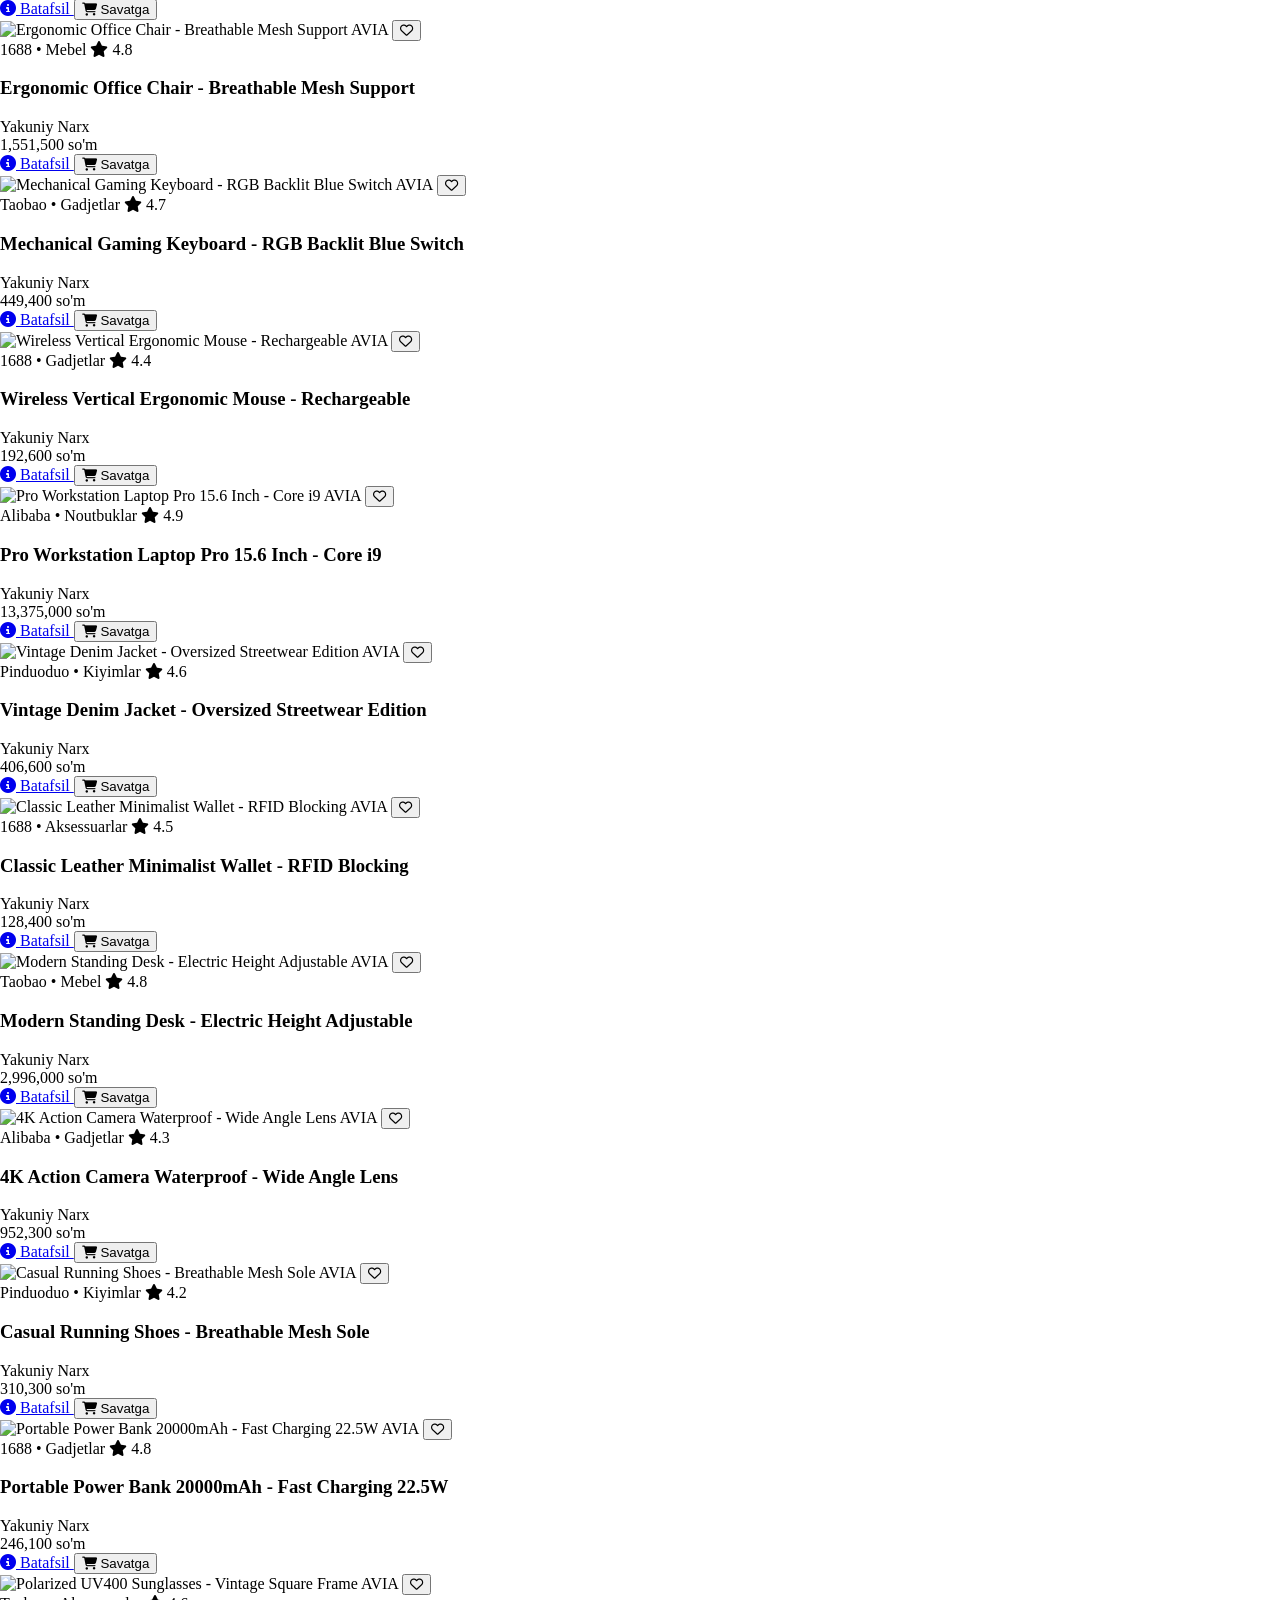
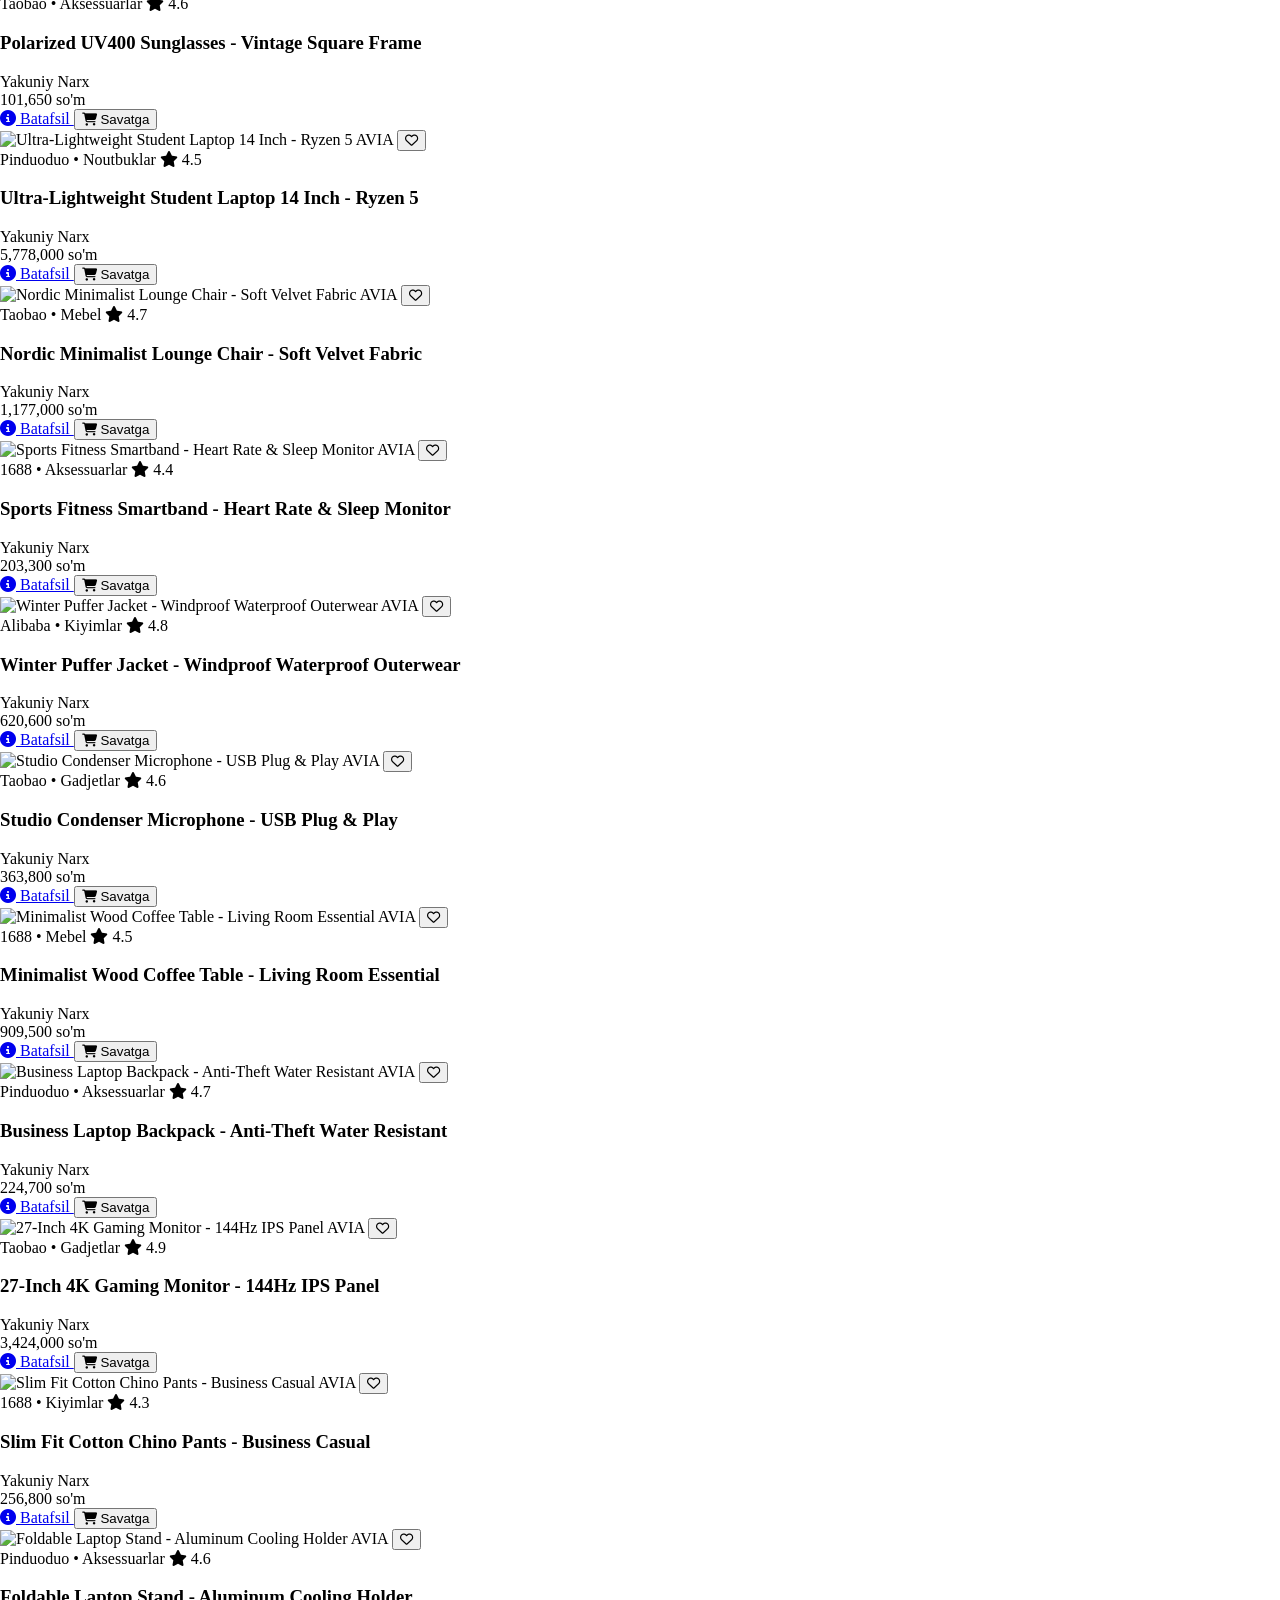
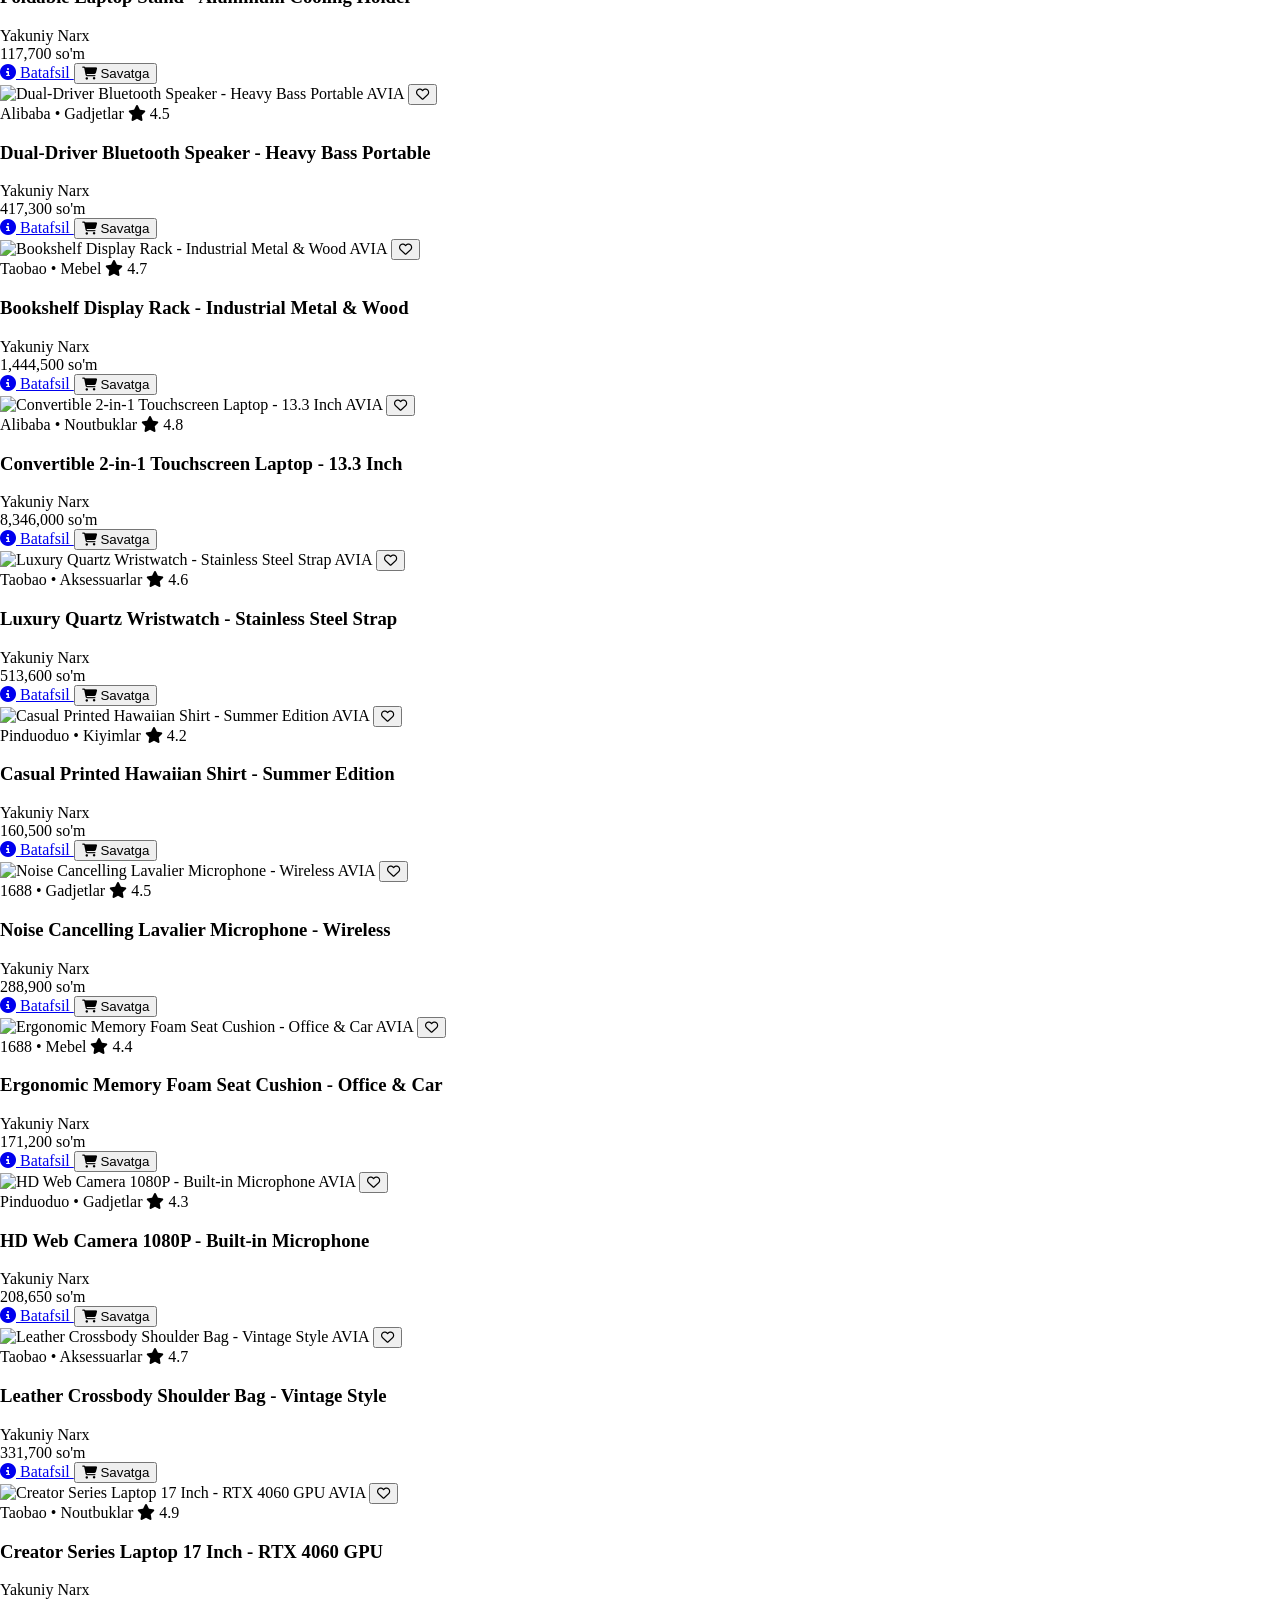
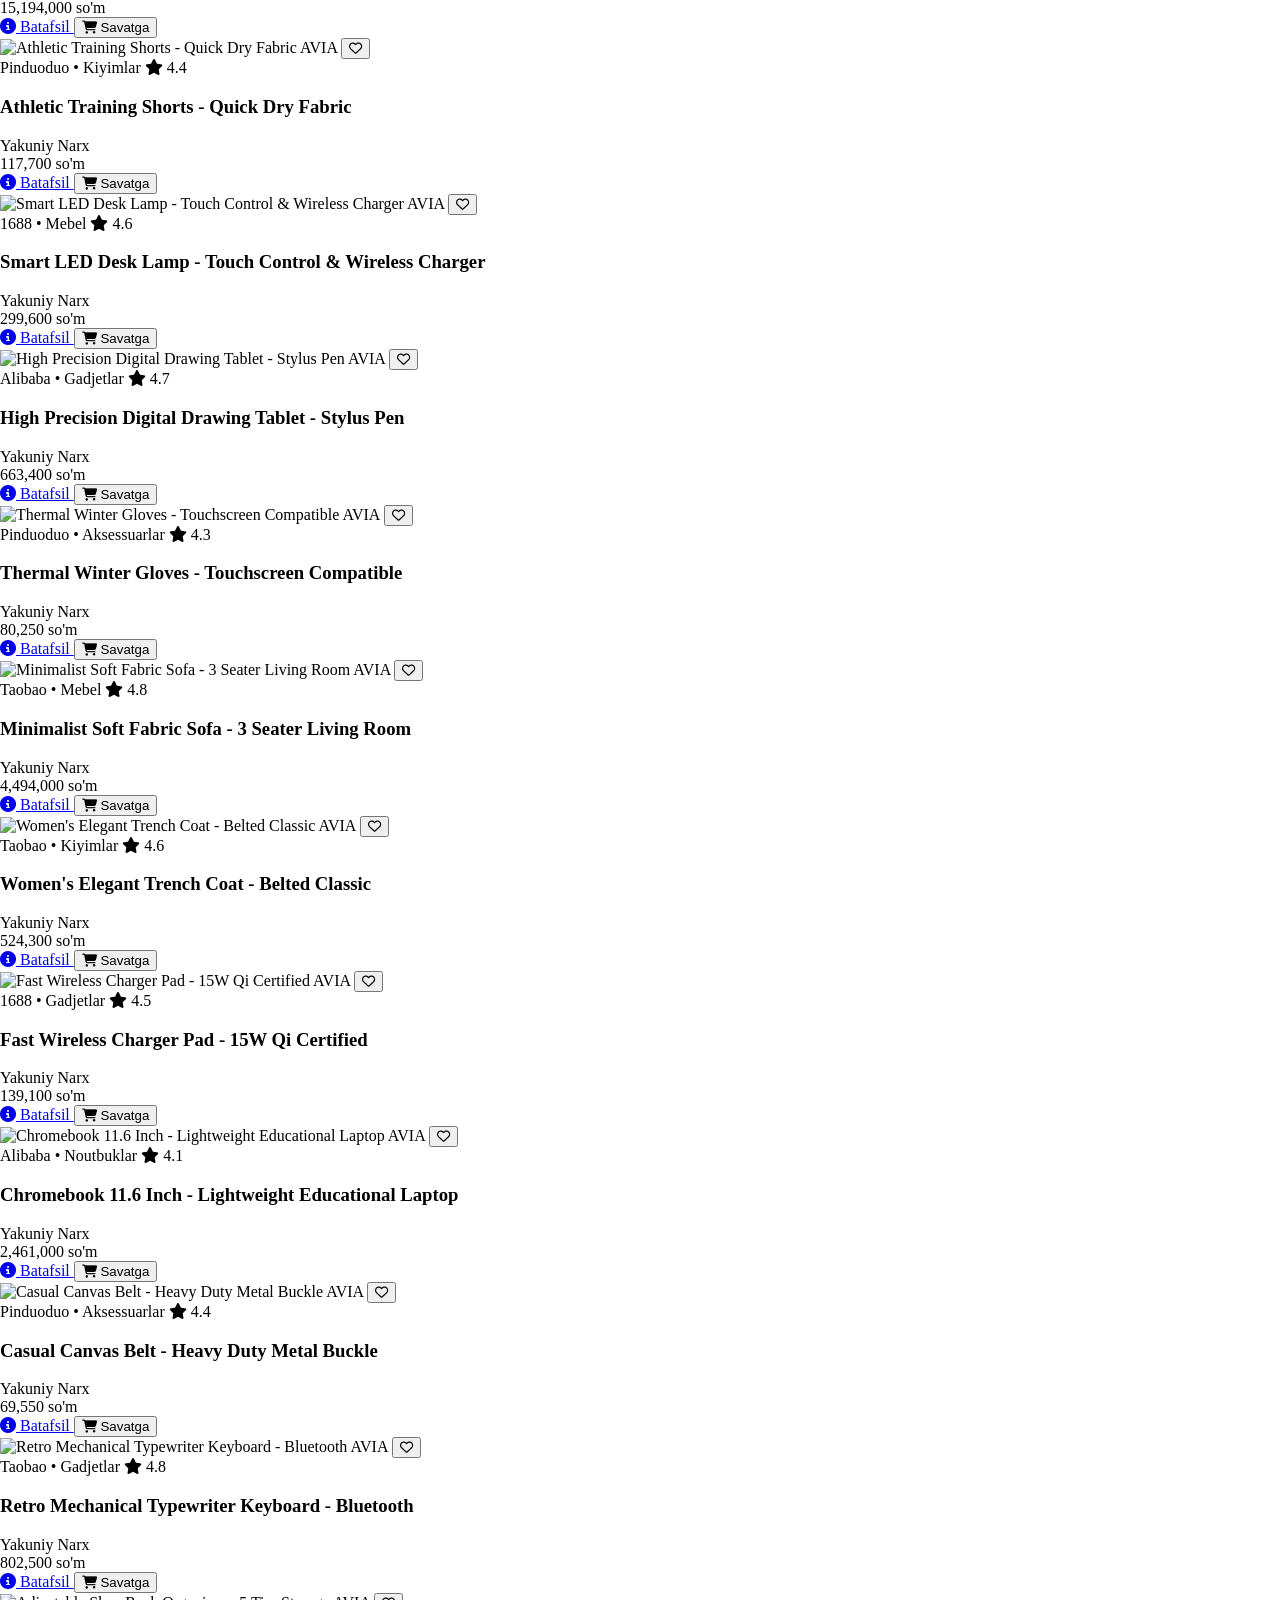
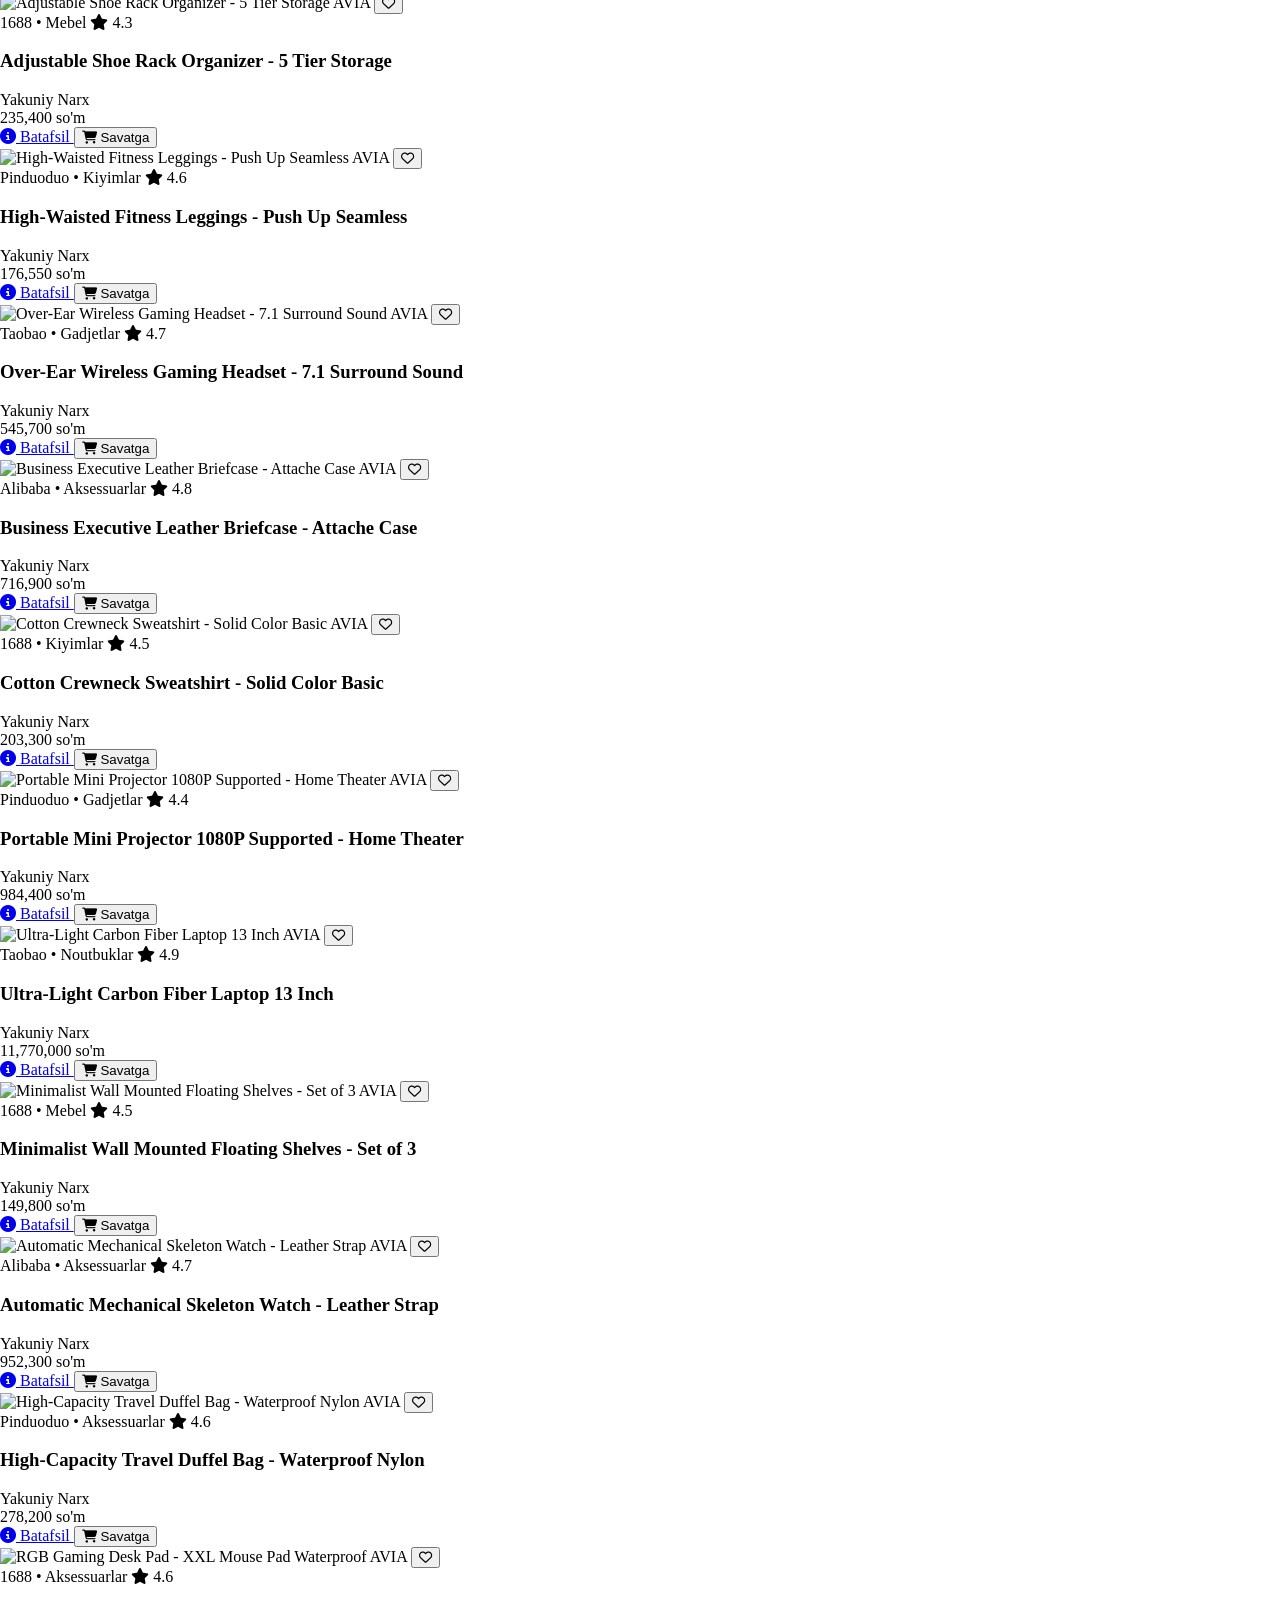
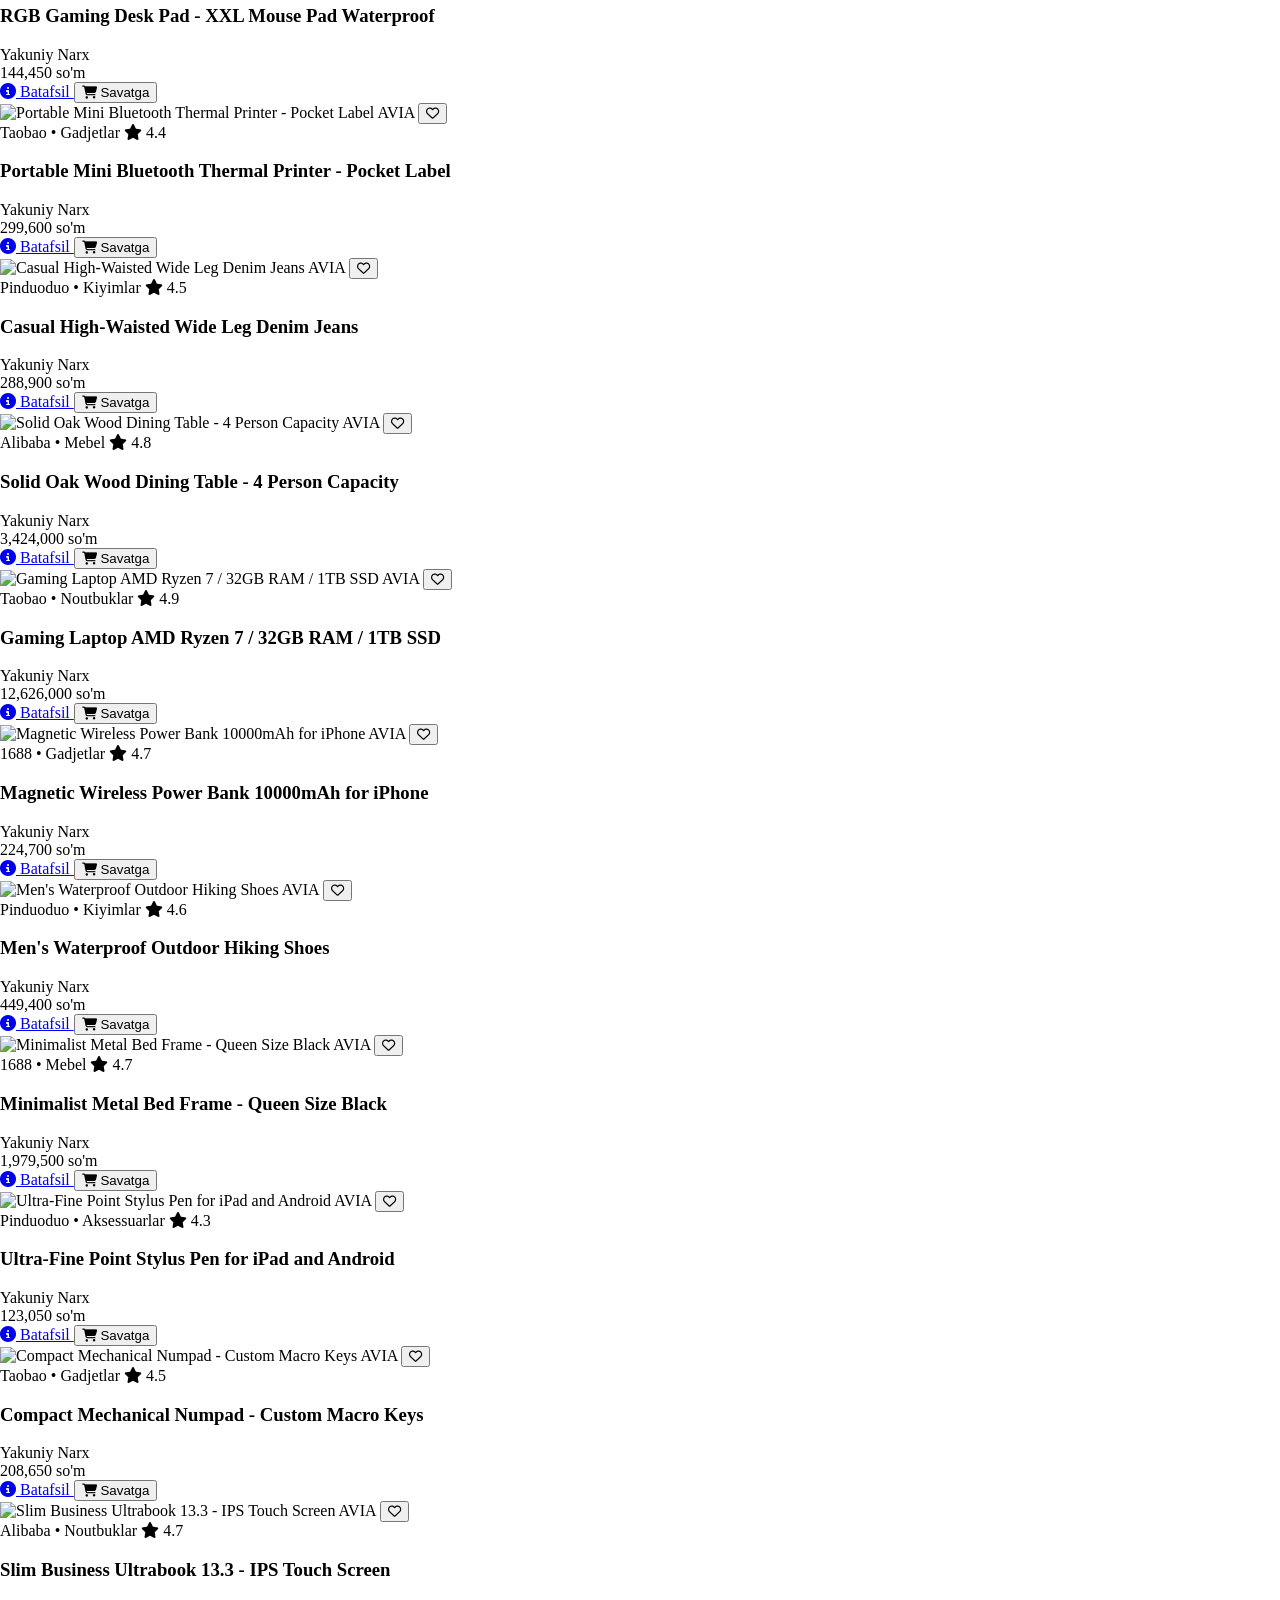
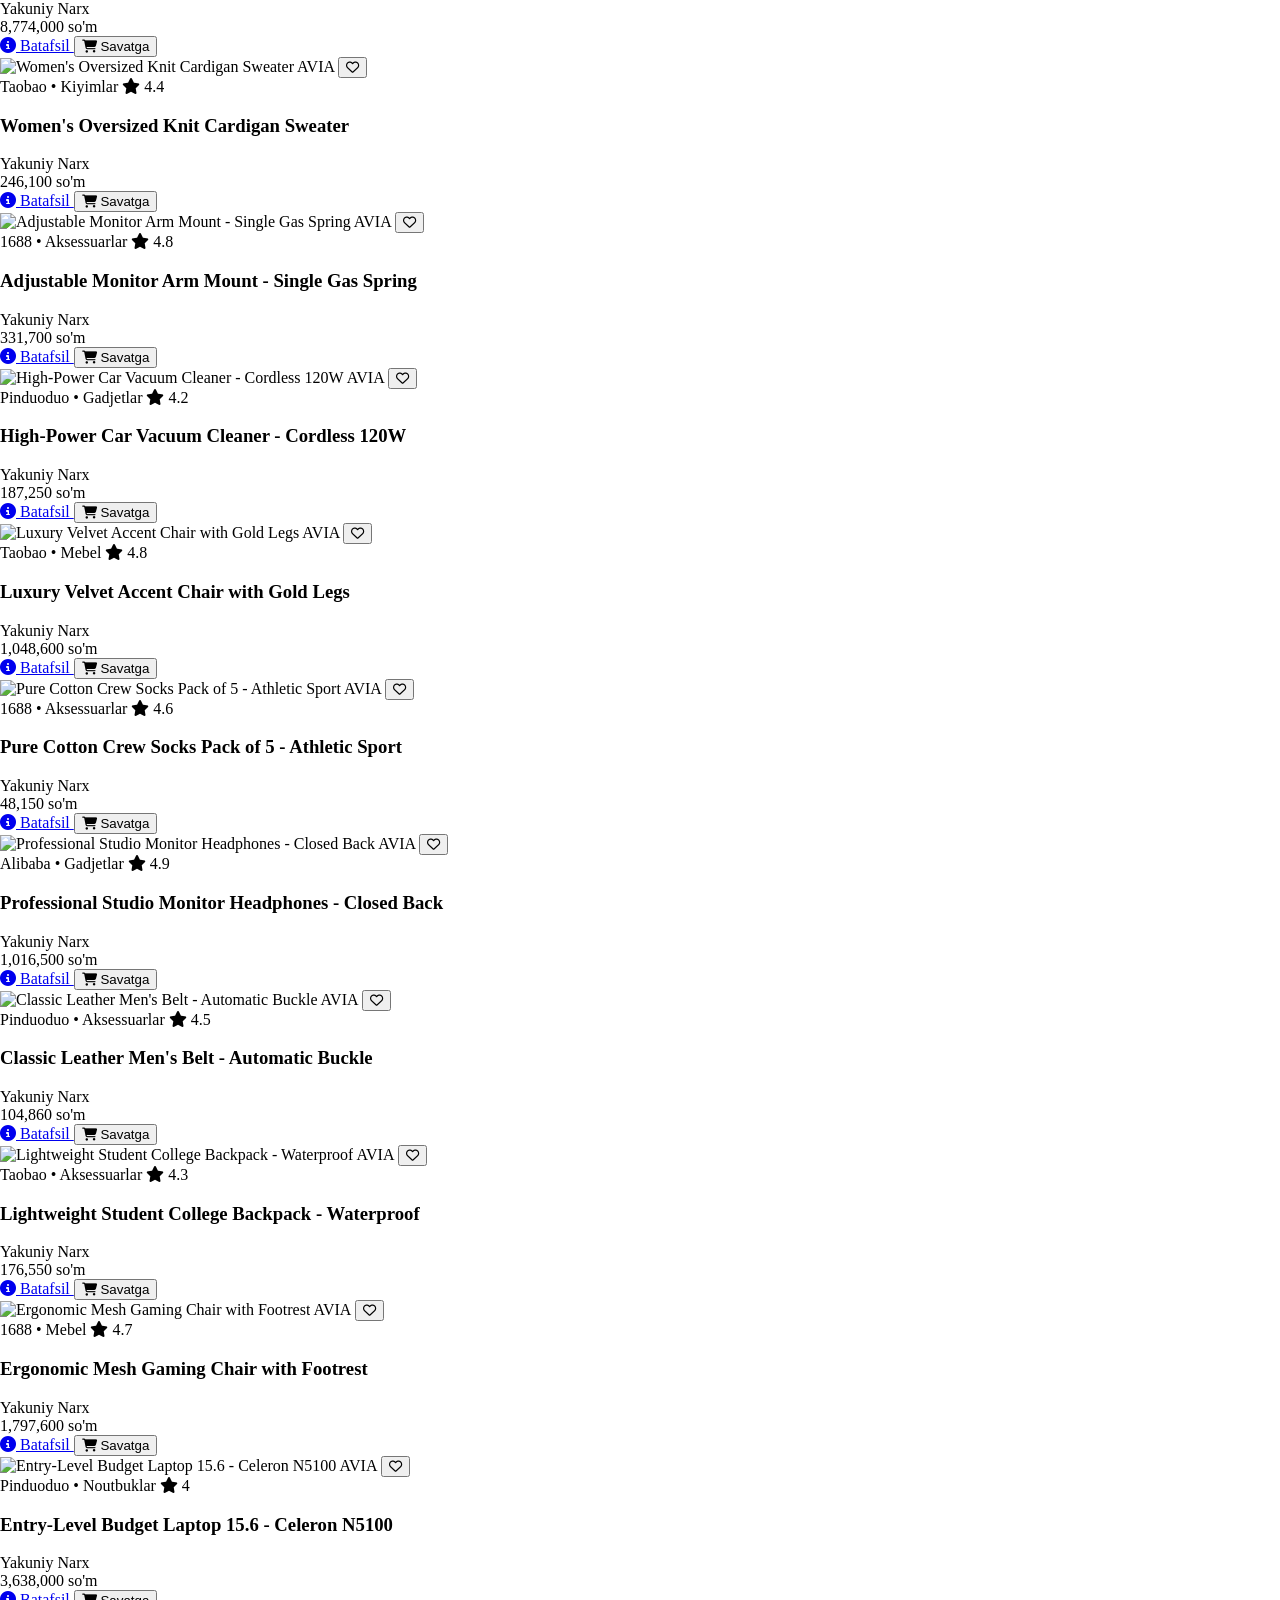
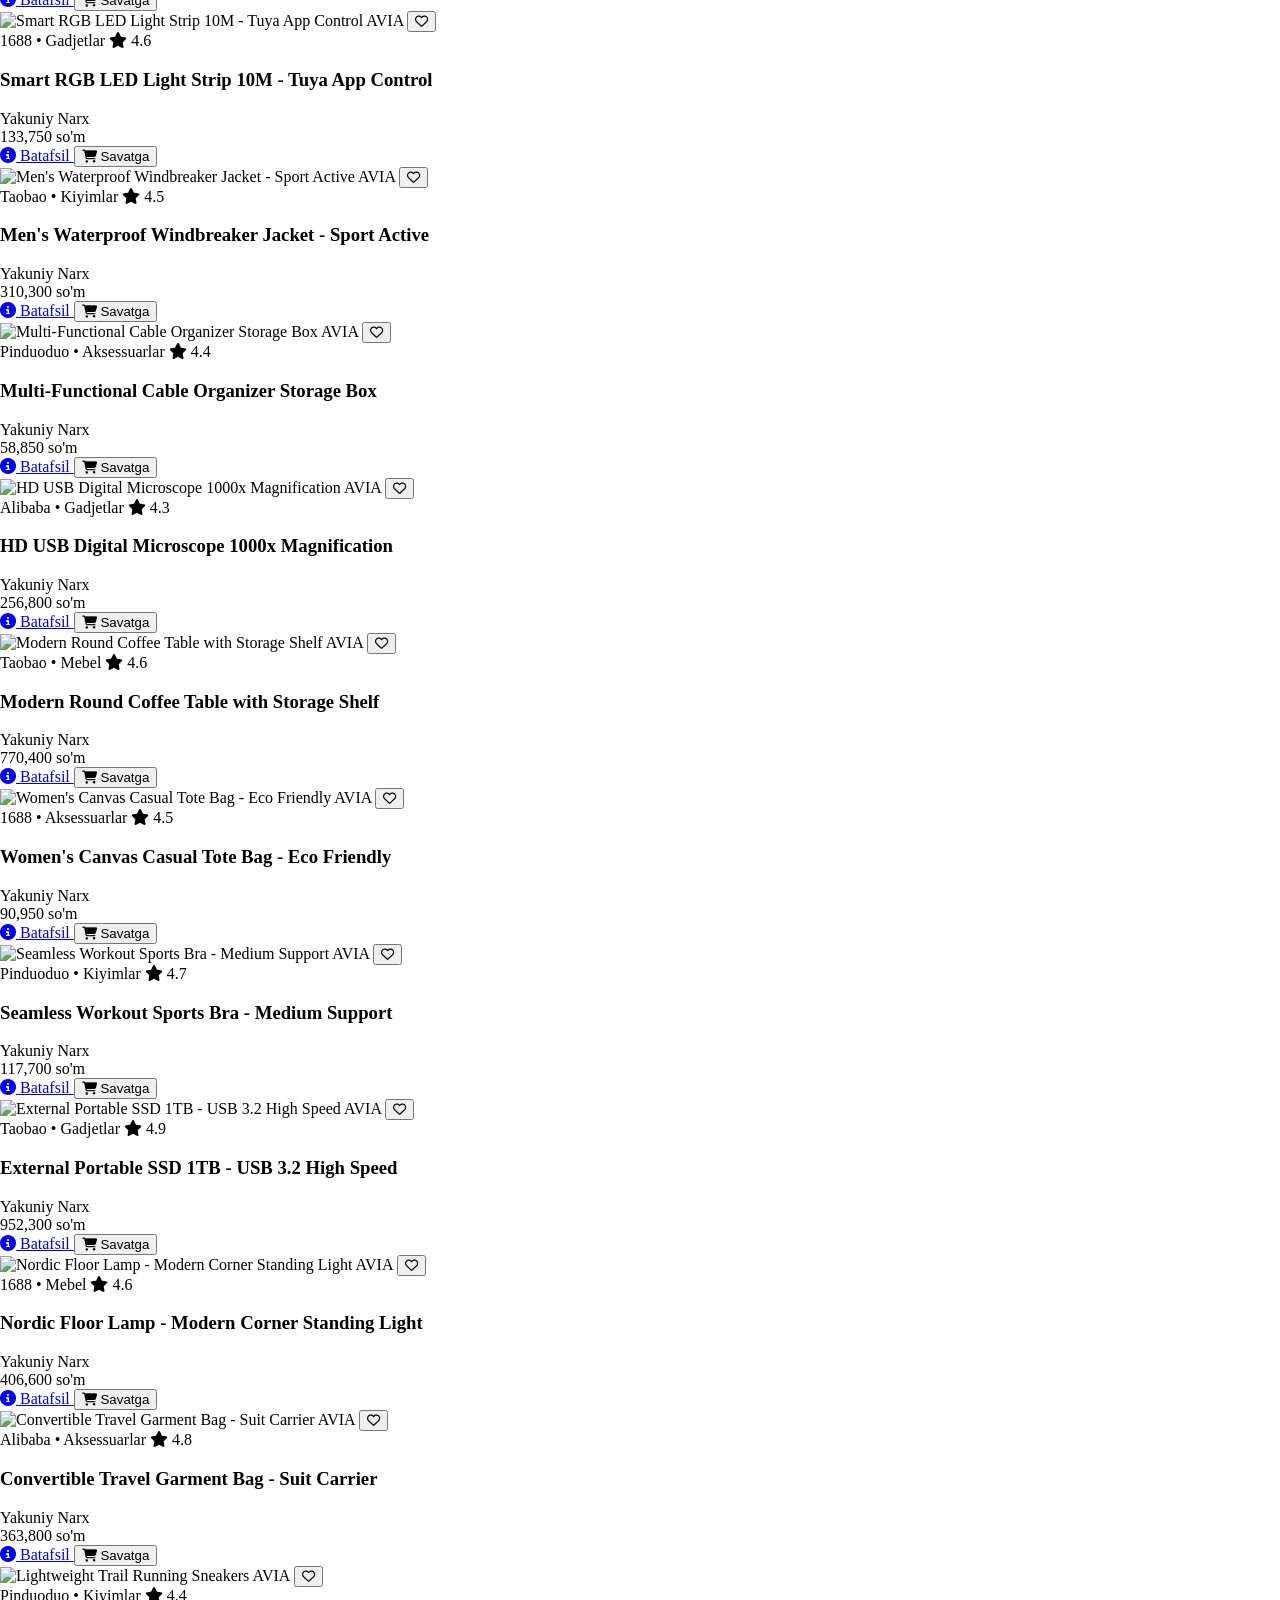
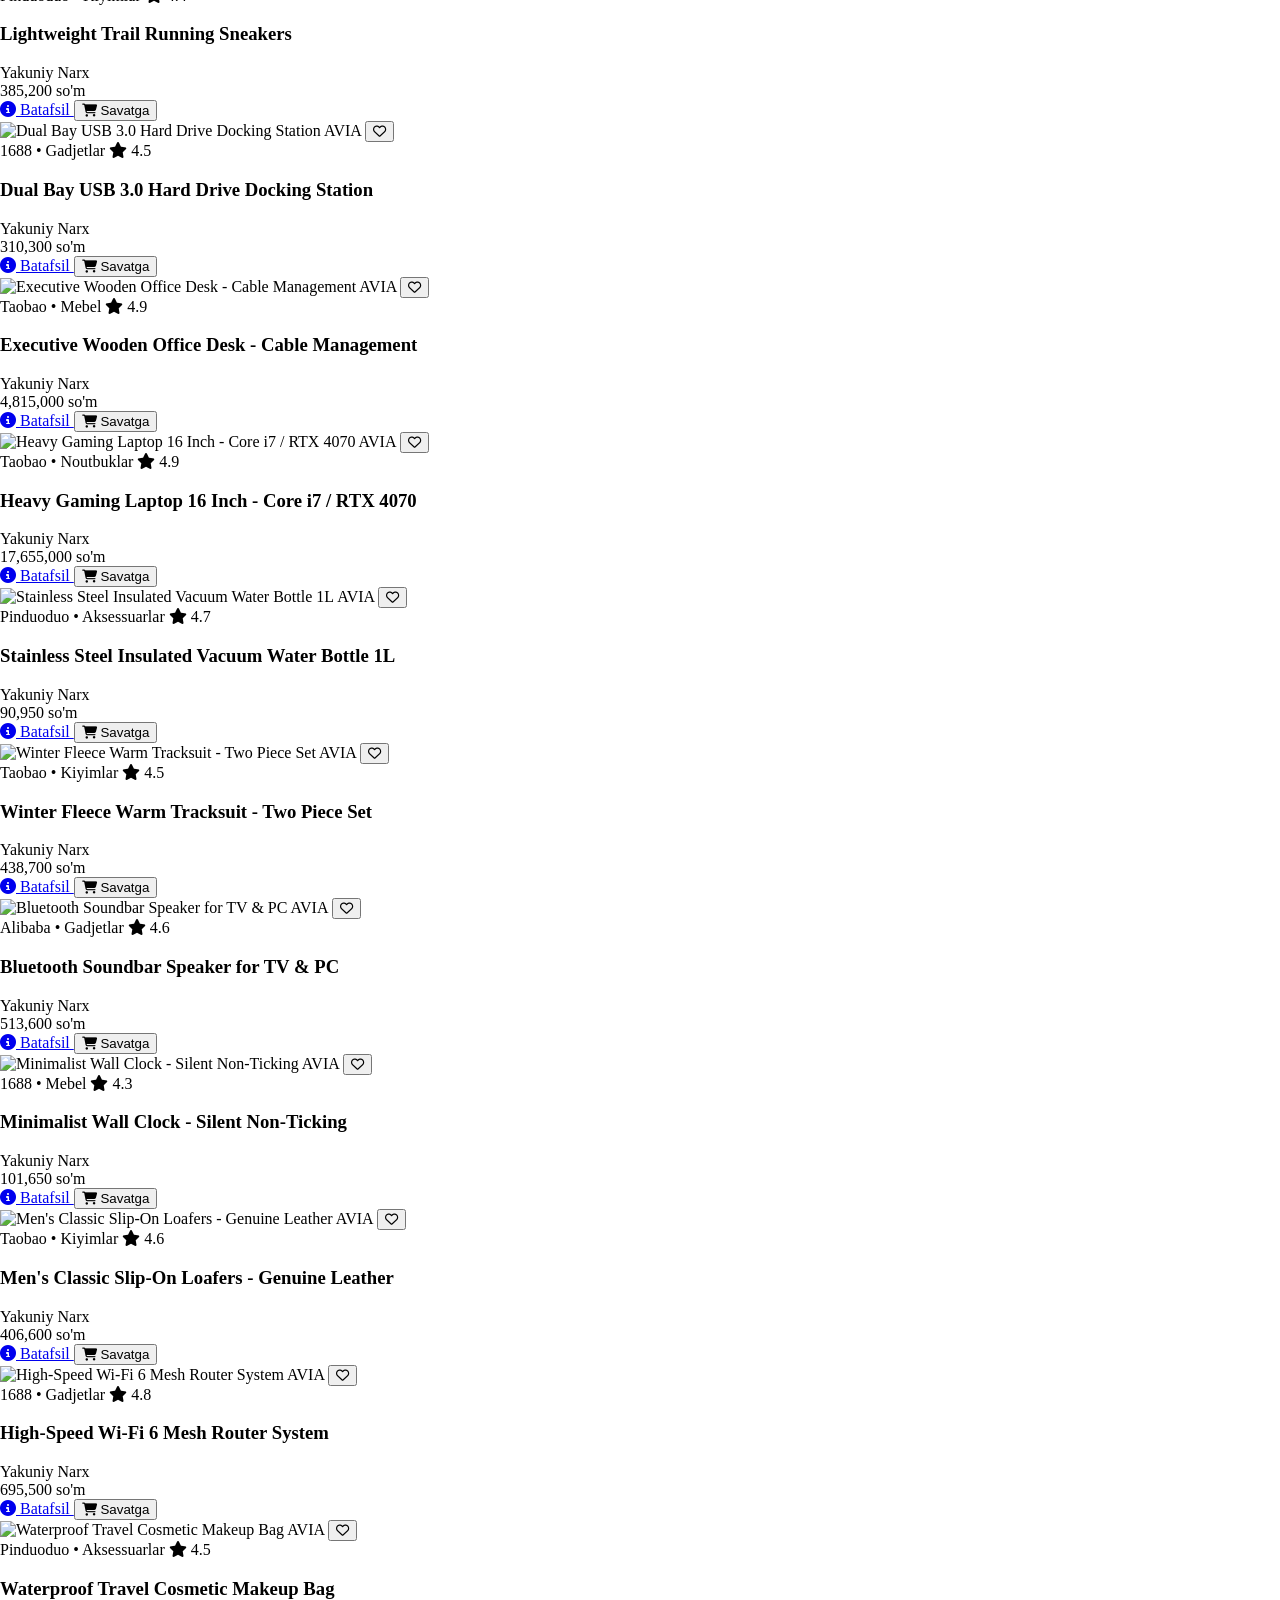
==== commit eabb9db5: "loding" ====
--- a/pages/market.html
+++ b/pages/market.html
@@ -7,9 +7,63 @@
     <title>Katalog - Simsuz Quloqchinlar</title>
     <script src="https://cdn.tailwindcss.com"></script>
     <link rel="stylesheet" href="https://cdnjs.cloudflare.com/ajax/libs/font-awesome/6.4.0/css/all.min.css">
+
+    <link rel="icon" type="image/svg+xml" href="../images/image.png">
+    <link rel="stylesheet" href="../css/load.css">
 </head>
 
 <body class="bg-[#0e0c0d] text-white font-sans antialiased min-h-screen">
+
+    <div class="stage">
+        <div class="grid"></div>
+
+        <div class="badge-wrap">
+            <div class="badge-ring"></div>
+            <div class="badge-ring spin"></div>
+            <div class="badge">
+                <svg viewBox="0 0 64 64" fill="none">
+                    <!-- Stilizlashtirilgan yuk mashinasi belgisi -->
+                    <rect x="6" y="26" width="30" height="16" rx="1.5" fill="#101a2e" />
+                    <path d="M36 30h10l8 8v4H36z" fill="#e0262c" />
+                    <rect x="8" y="30" width="22" height="3" fill="#f4f6fb" opacity="0.85" />
+                    <circle cx="18" cy="44" r="5" fill="#101a2e" />
+                    <circle cx="18" cy="44" r="2" fill="#f4f6fb" />
+                    <circle cx="44" cy="44" r="5" fill="#101a2e" />
+                    <circle cx="44" cy="44" r="2" fill="#f4f6fb" />
+                </svg>
+            </div>
+        </div>
+
+        <h1 class="wordmark">KAR<span>VON</span></h1>
+        <p class="tagline">Buyurtmalar xizmati</p>
+
+        <div class="road-wrap">
+            <div class="road">
+                <div class="road-line"></div>
+                <div class="progress-fill"></div>
+                <div class="truck">
+                    <svg viewBox="0 0 48 32" fill="none">
+                        <rect x="2" y="6" width="20" height="14" rx="1.2" fill="#f4f6fb" />
+                        <path d="M22 10h11l9 7v3H22z" fill="#e0262c" />
+                        <rect x="25" y="12" width="7" height="5" fill="#0a1220" opacity="0.55" />
+                        <g class="wheel">
+                            <circle cx="10" cy="22" r="5" fill="#0a1220" />
+                            <circle cx="10" cy="22" r="2" fill="#7c8aa8" />
+                        </g>
+                        <g class="wheel">
+                            <circle cx="34" cy="22" r="5" fill="#0a1220" />
+                            <circle cx="34" cy="22" r="2" fill="#7c8aa8" />
+                        </g>
+                    </svg>
+                </div>
+            </div>
+        </div>
+
+        <div class="status-row">
+            <span class="status-text dots">Yuklanmoqda</span>
+            <span class="percent" id="pct">0%</span>
+        </div>
+    </div>
     <header class="border-b border-zinc-800 bg-[#0e0c0d]/90 backdrop-blur sticky top-0 z-50">
         <div class="max-w-7xl mx-auto px-4 py-3 flex flex-wrap items-center justify-between gap-3 md:gap-4">
 
@@ -239,6 +293,7 @@
     </div>
 
     <script src="../js/market.js"></script>
+    <script src="../js/scriptload.js"></script>
 </body>
 
 </html>
--- a/css/load.css
+++ b/css/load.css
@@ -0,0 +1,257 @@
+:root {
+  --navy: #101a2e;
+  --navy-deep: #0a1220;
+  --red: #e0262c;
+  --red-dim: #8f1418;
+  --white: #f4f6fb;
+  --grey: #7c8aa8;
+}
+
+* {
+  box-sizing: border-box;
+}
+
+html,
+body {
+  margin: 0;
+  padding: 0;
+  height: 100%;
+}
+
+/* Loading paytida sahifa skroll bo'lmasin.
+   JS orqali yuklanish tugagach bu klass olib tashlanadi. */
+body.is-loading {
+  overflow: hidden;
+}
+
+.stage {
+  position: fixed;
+  inset: 0;
+  height: 100vh;
+  width: 100vw;
+  display: flex;
+  flex-direction: column;
+  align-items: center;
+  justify-content: center;
+  z-index: 99999;
+  background: #0e0c0d;
+  font-family: "Segoe UI", Roboto, Arial, sans-serif;
+  transition:
+    opacity 0.6s ease,
+    visibility 0.6s ease;
+  opacity: 1;
+  visibility: visible;
+}
+
+/* 100% ga yetganda shu klass qo'shiladi va loader yo'qoladi */
+.stage.stage--done {
+  opacity: 0;
+  visibility: hidden;
+  pointer-events: none;
+}
+
+/* faint background grid, like a map / logistics feel */
+
+/* ---------- BADGE (logo) ---------- */
+
+.badge-wrap {
+  position: relative;
+  width: 132px;
+  height: 132px;
+  margin-bottom: 34px;
+}
+
+.badge-ring {
+  position: absolute;
+  inset: 0;
+  border-radius: 50%;
+  border: 3px solid rgba(224, 38, 44, 0.18);
+}
+
+.badge-ring.spin {
+  border-top-color: var(--red);
+  border-right-color: var(--red);
+  animation: spin 1.4s linear infinite;
+}
+
+@keyframes spin {
+  to {
+    transform: rotate(360deg);
+  }
+}
+
+.badge {
+  position: absolute;
+  inset: 10px;
+  border-radius: 50%;
+  background: linear-gradient(160deg, #ffffff 0%, #e7ebf3 100%);
+  display: flex;
+  align-items: center;
+  justify-content: center;
+  box-shadow:
+    0 8px 26px rgba(0, 0, 0, 0.45),
+    inset 0 0 0 4px var(--navy-deep);
+  animation: pulse 2.2s ease-in-out infinite;
+}
+
+@keyframes pulse {
+  0%,
+  100% {
+    transform: scale(1);
+  }
+  50% {
+    transform: scale(1.035);
+  }
+}
+
+.badge svg {
+  width: 64px;
+  height: 64px;
+}
+
+/* ---------- WORDMARK ---------- */
+
+.wordmark {
+  color: var(--white);
+  font-size: 30px;
+  font-weight: 800;
+  letter-spacing: 6px;
+  text-transform: uppercase;
+  margin: 0;
+}
+
+.wordmark span {
+  color: var(--red);
+}
+
+.tagline {
+  color: var(--grey);
+  font-size: 12px;
+  letter-spacing: 4px;
+  text-transform: uppercase;
+  margin-top: 6px;
+  margin-bottom: 40px;
+}
+
+/* ---------- ROAD / TRUCK LOADER ---------- */
+
+.road-wrap {
+  width: min(360px, 78vw);
+}
+
+.road {
+  position: relative;
+  height: 46px;
+}
+
+.road-line {
+  position: absolute;
+  top: 50%;
+  left: 0;
+  right: 0;
+  height: 2px;
+  transform: translateY(-50%);
+  background-image: repeating-linear-gradient(
+    90deg,
+    var(--grey) 0 14px,
+    transparent 14px 26px
+  );
+  opacity: 0.35;
+}
+
+/* Endi width JS tomonidan haqiqiy progressga qarab beriladi (0% -> 100%),
+   shuning uchun cheksiz "fill" animatsiyasi olib tashlandi. */
+.progress-fill {
+  position: absolute;
+  top: 50%;
+  left: 0;
+  height: 2px;
+  transform: translateY(-50%);
+  background: var(--red);
+  box-shadow: 0 0 10px 1px rgba(224, 38, 44, 0.7);
+  width: 0%;
+  transition: width 0.15s linear;
+}
+
+/* Endi left JS tomonidan haqiqiy progressga qarab beriladi,
+   shuning uchun cheksiz "drive" animatsiyasi olib tashlandi. */
+.truck {
+  position: absolute;
+  top: 50%;
+  left: 0%;
+  transform: translateY(-69%);
+  width: 46px;
+  height: 30px;
+  transition: left 0.15s linear;
+}
+
+.truck svg {
+  width: 100%;
+  height: 100%;
+  display: block;
+}
+
+.wheel {
+  animation: wheel-spin 0.4s linear infinite;
+  transform-box: fill-box;
+  transform-origin: center;
+}
+
+@keyframes wheel-spin {
+  to {
+    transform: rotate(360deg);
+  }
+}
+
+.status-row {
+  display: flex;
+  justify-content: space-between;
+  width: min(360px, 78vw);
+  margin-top: 14px;
+}
+
+.status-text {
+  color: var(--grey);
+  font-size: 11px;
+  letter-spacing: 2px;
+  text-transform: uppercase;
+}
+
+.status-text.dots::after {
+  content: "";
+  animation: dots 1.4s steps(4, end) infinite;
+}
+
+@keyframes dots {
+  0% {
+    content: "";
+  }
+  25% {
+    content: ".";
+  }
+  50% {
+    content: "..";
+  }
+  75% {
+    content: "...";
+  }
+  100% {
+    content: "";
+  }
+}
+
+.percent {
+  color: var(--red);
+  font-size: 12px;
+  font-weight: 700;
+  letter-spacing: 1px;
+}
+
+@media (prefers-reduced-motion: reduce) {
+  .badge,
+  .badge-ring.spin,
+  .wheel,
+  .status-text.dots::after {
+    animation: none !important;
+  }
+}
